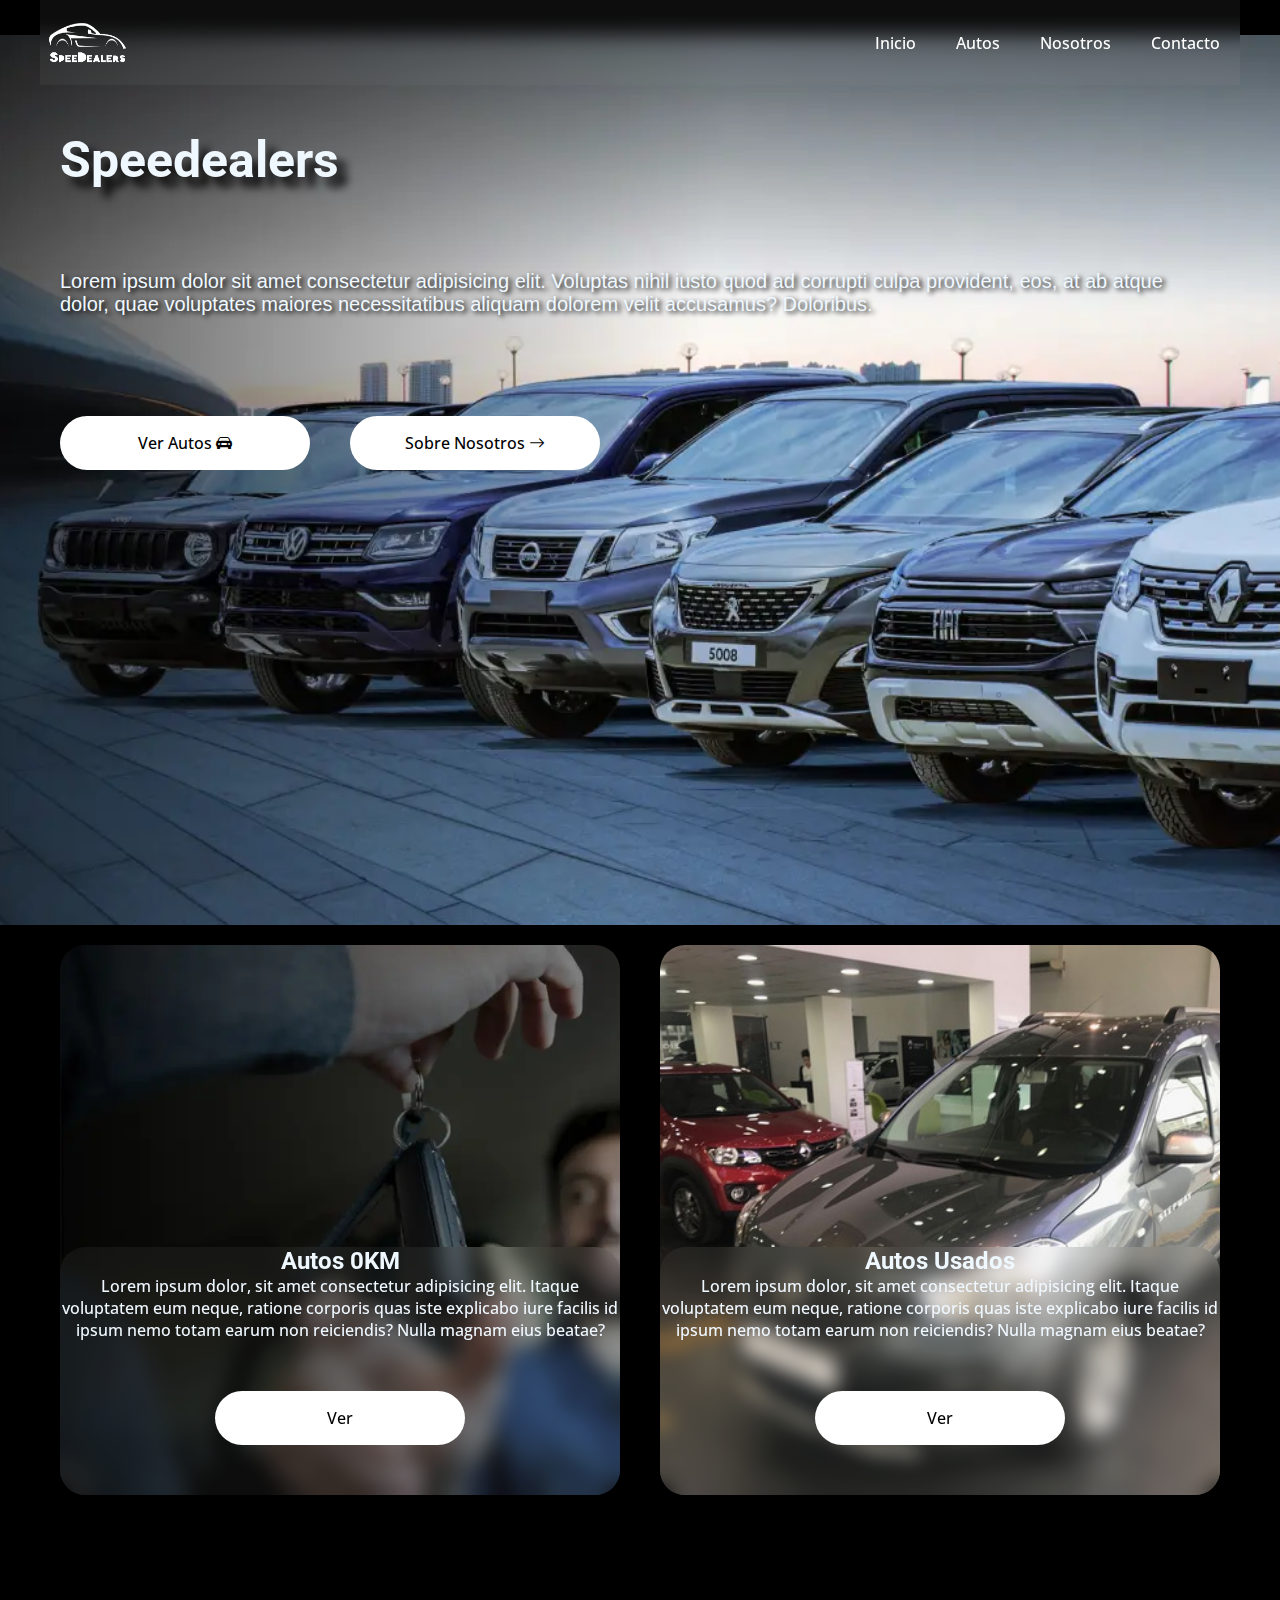
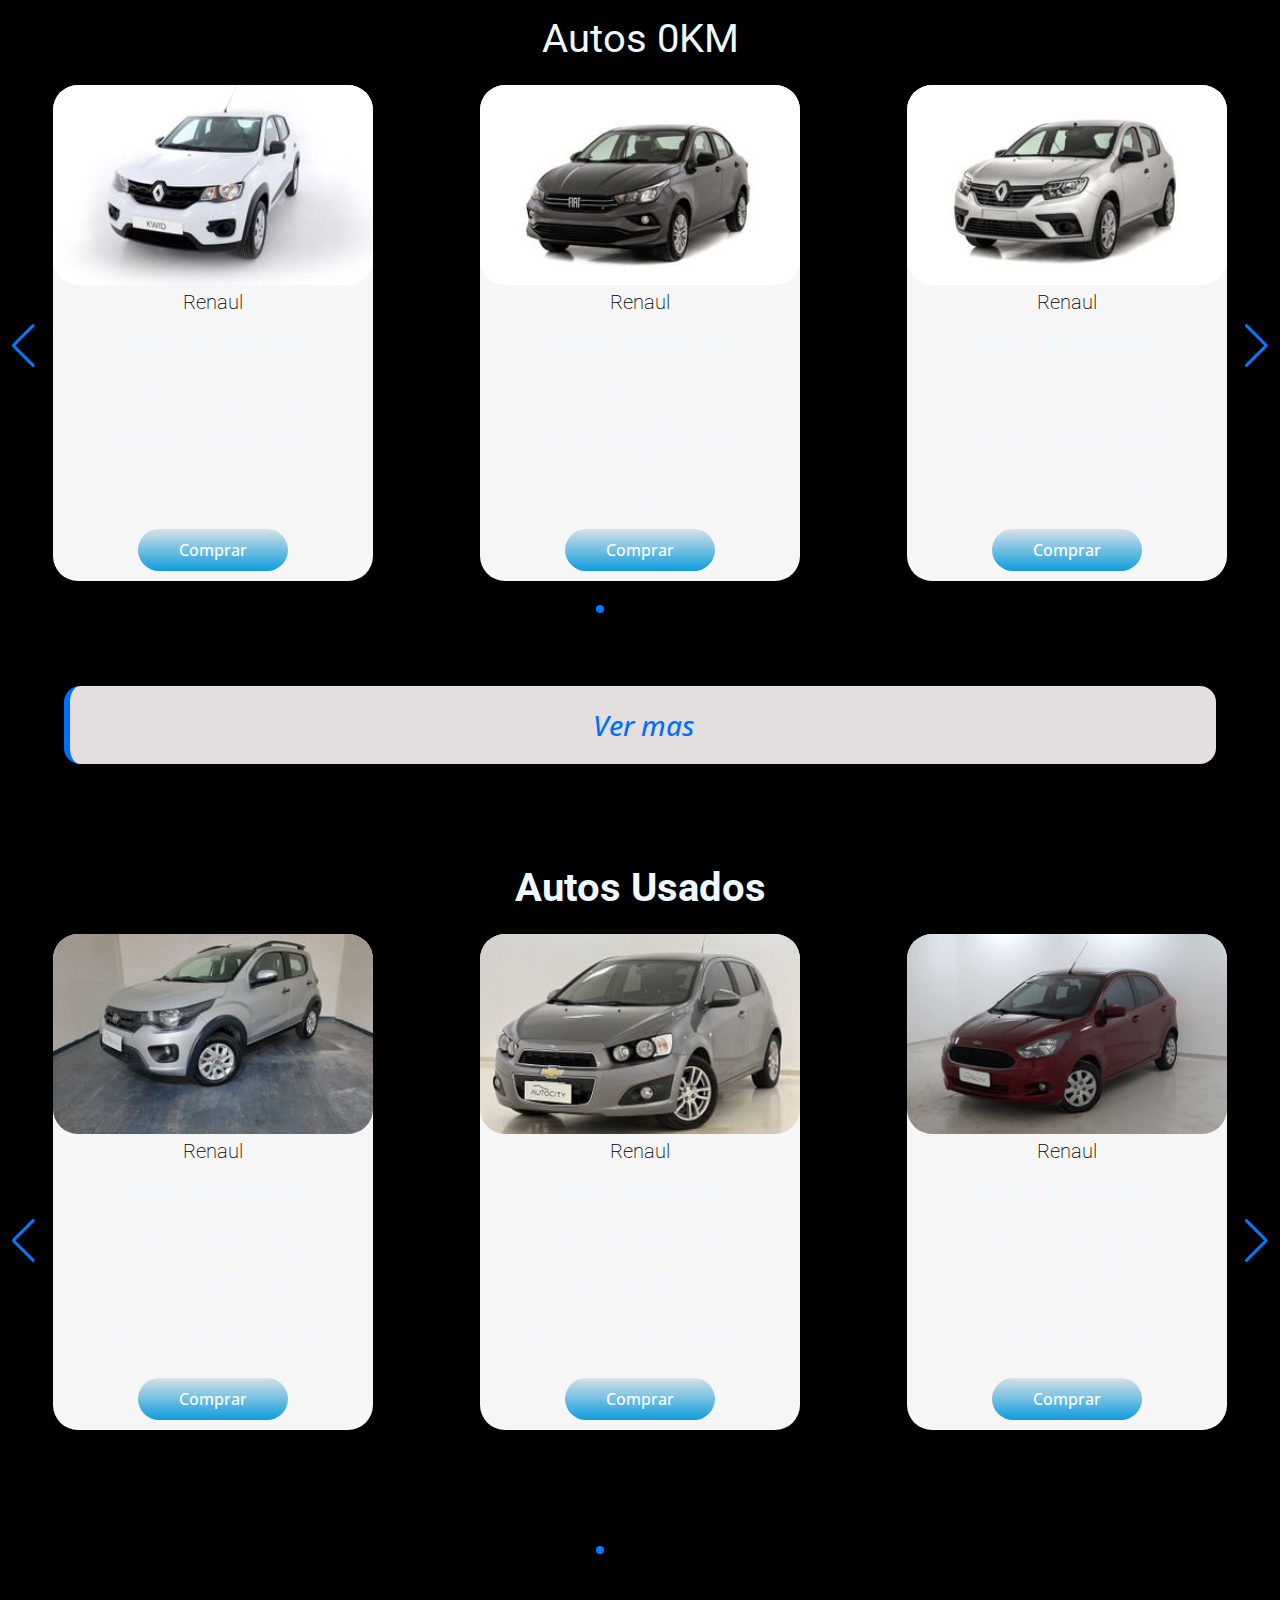
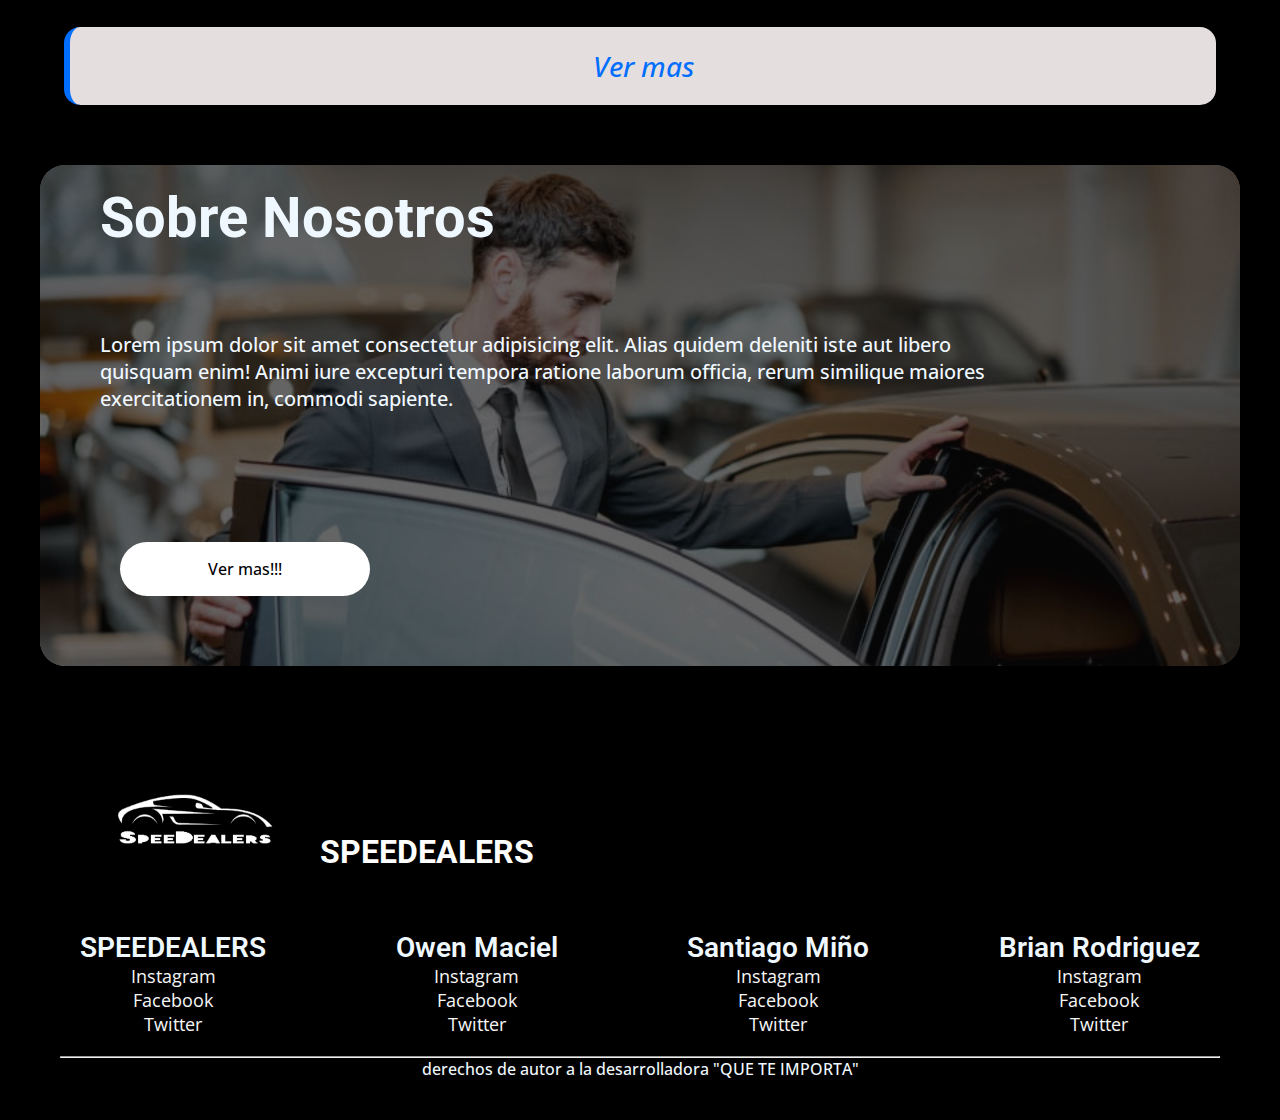
==== index.html @ 10356316 "agregue un favicon a la pestaña" ====
<!DOCTYPE html>
<html lang="en">
  <head>
    <meta charset="UTF-8" />
    <meta http-equiv="X-UA-Compatible" content="IE=edge" />
    <meta name="viewport" content="width=device-width, initial-scale=1.0" />
    <!-- Bootstrap -->
    <link
      href="https://cdn.jsdelivr.net/npm/bootstrap@5.3.0-alpha3/dist/css/bootstrap.min.css"
      rel="stylesheet"
      integrity="sha384-KK94CHFLLe+nY2dmCWGMq91rCGa5gtU4mk92HdvYe+M/SXH301p5ILy+dN9+nJOZ"
      crossorigin="anonymous"
    />
    <script
      src="https://cdn.jsdelivr.net/npm/bootstrap@5.3.0-alpha3/dist/js/bootstrap.bundle.min.js"
      integrity="sha384-ENjdO4Dr2bkBIFxQpeoTz1HIcje39Wm4jDKdf19U8gI4ddQ3GYNS7NTKfAdVQSZe"
      crossorigin="anonymous"
    ></script>
    <!-- Icons bootstrap -->
    <link
      rel="stylesheet"
      href="https://cdn.jsdelivr.net/npm/bootstrap-icons@1.10.4/font/bootstrap-icons.css"
    />
    <!-- Css -->
    <link rel="stylesheet" href="./styles/style.css">
    <!-- Swiper js -->
    <link
      rel="stylesheet"
      href="https://cdn.jsdelivr.net/npm/swiper@9/swiper-bundle.min.css"
    />
    <script src="https://cdn.jsdelivr.net/npm/swiper@9/swiper-bundle.min.js"></script>


    <!-- jquery -->
    <script src="https://code.jquery.com/jquery-3.6.0.min.js"></script>

    <!-- favicon --> 
    <link rel="shortcut icon" href="./imgs/logo/Auto Logo B.png" type="image/x-icon">

    <title>SPEEDEALERS</title>
  </head>

  <body>
    <header class="header">
      <div class="menu container" id="menu">
        <!-- <div class="menu__margin"> -->
          <a class="item" href="index.html">
            <img class="img__logo" src="./imgs/logo/Auto Logo B.png" alt="Logo" />
          </a>
  
          <nav class="nav__bar" id="navBar">
            <ul class="nav__items" >
              <li class="items">
                <a class="item-img " href="#inicio">Inicio</a>
              </li>
  
              <li class="items items__sub" >
                <a class="item" href="#"> Autos </a>
  
                <ul class="sub__menu" id="submenu">
                  <li class="sub__items items">
                    <a class="item" href="#autos0KM">Autos 0KM</a>
                  </li>
  
                  <li class="sub__items items">
                    <a class="item" href="#autosUsados">Autos Usados</a>
                  </li>
                </ul>
              </li>
  
              <li class="items">
                <a class="item" href="#nosotros">Nosotros</a>
              </li>
  
              <li class="items">
                <a class="item" href="./contacto/contac.html">Contacto</a>
              </li>
            </ul>
          </nav>
  
          <a href="#" class="hambur" id="hambur">
            <img src="./imgs/logo/menu.png" alt="hambur" />
          </a>
        <!-- </div> -->

      </div>
    </header>

    <main>
      <div class="img__fondo" id="inicio">
        <div class="container">
          <section class="inicio row">
            <div class="inicio__txt col-11">
              <h1 class="col-md-9" >Speedealers</h1>
              <p class="col-md-9 col-sm-5 ">
                Lorem ipsum dolor sit amet consectetur adipisicing elit.
                Voluptas nihil iusto quod ad corrupti culpa provident, eos, at
                ab atque dolor, quae voluptates maiores necessitatibus aliquam
                dolorem velit accusamus? Doloribus.
              </p>
            </div>

            <div class="btns row">
              <a href="#autos" class="btn-1">
                Ver Autos <i class="bi bi-car-front-fill"></i>
              </a>
              <a href="./mas-sobre-nosotros/sobre.html" class="btn-2">
                Sobre Nosotros <i class="bi bi-arrow-right"></i>
              </a>
            </div>
          </section>
        </div>
      </div>

      <!-- cartas de los autos -->
      <section class="section__2 container" id="autos">
        <div class="row section__2__cartas">
          <div class="tamaño__carta col">
            <div class="col_2">
              <section class="cartas">
                <div class="cartas__fondo__1">
                  <div class="cartas__text">
                    <h2>Autos 0KM</h2>
                    <p>
                      Lorem ipsum dolor, sit amet consectetur adipisicing elit. Itaque voluptatem eum neque, ratione corporis quas iste explicabo iure facilis id ipsum nemo totam earum non reiciendis? Nulla magnam eius beatae?
                    </p>
                    <a href="#autos0KM" class="btn-1">
                      Ver
                    </a>
                  </div>
                </div>
              </section>
            </div>
          </div>
          
          <div class="tamaño__carta col">
            <div class="col_2">
              <section class="cartas">
                <div class="cartas__fondo__2">
                  <div class="cartas__text">
                    <h2>Autos Usados</h2>
                    <p>
                      Lorem ipsum dolor, sit amet consectetur adipisicing elit. Itaque voluptatem eum neque, ratione corporis quas iste explicabo iure facilis id ipsum nemo totam earum non reiciendis? Nulla magnam eius beatae?
                    </p>
                    <a href="#autosUsados" class="btn-1">
                      Ver
                    </a>
                  </div>
                </div>
              </section>
            </div>
          </div>
        </div>
      </section>



      <!-- swiper  AUTOS 0KM  -->
      <section class="productos" id="autos0KM">
            
        <div class="productos__title">
          <h1 class="title" >
            Autos 0KM
          </h1>
        </div>

        <!-- Slider main container -->
        <div class="swiper">
            <!-- Additional required wrapper -->
            <div class="swiper-wrapper">
                <!-- Slides -->

              <div class="swiper-slide">
                <div class="card">
                  <div class="card__img">
                      <img src="./imgs/0km/0km-1.jpg">
                  </div>
                  <div class="card__contenido">
                      <h2>Renaul</h2>
                      <span>Precio: $1.0000.000</span>
                      <p>
                          Lorem, ipsum dolor sit amet consectetur adipisicing elit. Quidem a dolor sapiente magnam alias asperiores qui doloribus corporis itaque quia, iusto nihil ratione voluptas repellendus culpa labore quibusdam in vel.
                       </p>
                            <a href="./form/pr.html" class="btn-card">Comprar</a>
                       
                    </div>
                </div>
              </div>
              
              <div class="swiper-slide">
                <div class="card">
                  <div class="card__img">
                      <img src="./imgs/0km/0km-6.jpg">
                  </div>
                  <div class="card__contenido">
                      <h2>Renaul</h2>
                      <span>Precio: $1.0000.000</span>
                      <p>
                          Lorem, ipsum dolor sit amet consectetur adipisicing elit. Quidem a dolor sapiente magnam alias asperiores qui doloribus corporis itaque quia, iusto nihil ratione voluptas repellendus culpa labore quibusdam in vel.
                       </p>
                             <a href="./form/pr.html" class="btn-card">Comprar</a>
                        
                    </div>
                </div>
              </div>

              <div class="swiper-slide">
                <div class="card">
                  <div class="card__img">
                      <img src="./imgs/0km/0km-2.jpg">
                  </div>
                  <div class="card__contenido">
                      <h2>Renaul</h2>
                      <span>Precio: $1.0000.000</span>
                      <p>
                          Lorem, ipsum dolor sit amet consectetur adipisicing elit. Quidem a dolor sapiente magnam alias asperiores qui doloribus corporis itaque quia, iusto nihil ratione voluptas repellendus culpa labore quibusdam in vel.
                       </p>
                             <a href="./form/pr.html" class="btn-card">Comprar</a>
                       
                    </div>
                </div>
              </div>

              <div class="swiper-slide">
                <div class="card">
                  <div class="card__img">
                      <img src="./imgs/0km/0km-3.jpg">
                  </div>
                  <div class="card__contenido">
                      <h2>Renaul</h2>
                      <span>Precio: $1.0000.000</span>
                      <p>
                          Lorem, ipsum dolor sit amet consectetur adipisicing elit. Quidem a dolor sapiente magnam alias asperiores qui doloribus corporis itaque quia, iusto nihil ratione voluptas repellendus culpa labore quibusdam in vel.
                       </p>
                             <a href="./form/pr.html" class="btn-card">Comprar</a>
                       
                    </div>
                </div>
              </div>

              <div class="swiper-slide">
                <div class="card">
                  <div class="card__img">
                      <img src="./imgs/0km/0km-4.jpg">
                  </div>
                  <div class="card__contenido">
                      <h2>Renaul</h2>
                      <span>Precio: $1.0000.000</span>
                      <p>
                          Lorem, ipsum dolor sit amet consectetur adipisicing elit. Quidem a dolor sapiente magnam alias asperiores qui doloribus corporis itaque quia, iusto nihil ratione voluptas repellendus culpa labore quibusdam in vel.
                       </p>
                             <a href="./form/pr.html" class="btn-card">Comprar</a>
                       
                    </div>
                </div>
              </div>

              <div class="swiper-slide">
                <div class="card">
                  <div class="card__img">
                      <img src="./imgs/0km/0km-5.jpg">
                  </div>
                  <div class="card__contenido">
                      <h2>Renaul</h2>
                      <span>Precio: $1.0000.000</span>
                      <p>
                          Lorem, ipsum dolor sit amet consectetur adipisicing elit. Quidem a dolor sapiente magnam alias asperiores qui doloribus corporis itaque quia, iusto nihil ratione voluptas repellendus culpa labore quibusdam in vel.
                       </p>
                             <a href="./form/pr.html" class="btn-card">Comprar</a>
                       
                    </div>
                </div>
              </div>

            </div>

            <!-- If we need pagination -->
            <div class="swiper-pagination"></div>
        
            <!-- If we need navigation buttons -->
            <div class="swiper-button-prev prev-mujer"></div>
            <div class="swiper-button-next next-mujer"></div>
        

        </div>
        
        <!-- btn de ver mas -->
        <article class="accordion">

            <label class="accordion__link">
                <i>Ver mas</i>   
                <input type="checkbox">
            </label>



            <div class="accordion__item">

                <div class="items">

                  <div class="card">
                    <div class="card__img">
                        <img src="./imgs/0km/0km-7.jpg">
                    </div>
                    <div class="card__contenido">
                        <h2>Renaul</h2>
                        <span>Precio: $1.0000.000</span>
                        <p>
                            Lorem, ipsum dolor sit amet consectetur adipisicing elit. Quidem a dolor sapiente magnam alias asperiores qui doloribus corporis itaque quia, iusto nihil ratione voluptas repellendus culpa labore quibusdam in vel.
                         </p>
                               <a href="./form/pr.html" class="btn-card">Comprar</a>

                         
                      </div>
                  </div>

                  <div class="card">
                    <div class="card__img">
                        <img src="./imgs/0km/0km-8.jpg">
                    </div>
                    <div class="card__contenido">
                        <h2>Renaul</h2>
                        <span>Precio: $1.0000.000</span>
                        <p>
                            Lorem, ipsum dolor sit amet consectetur adipisicing elit. Quidem a dolor sapiente magnam alias asperiores qui doloribus corporis itaque quia, iusto nihil ratione voluptas repellendus culpa labore quibusdam in vel.
                         </p>
                               <a href="./form/pr.html" class="btn-card">Comprar</a>

                         
                      </div>
                  </div>

                  <div class="card">
                    <div class="card__img">
                        <img src="./imgs/0km/0km-9.jpg">
                    </div>
                    <div class="card__contenido">
                        <h2>Renaul</h2>
                        <span>Precio: $1.0000.000</span>
                        <p>
                            Lorem, ipsum dolor sit amet consectetur adipisicing elit. Quidem a dolor sapiente magnam alias asperiores qui doloribus corporis itaque quia, iusto nihil ratione voluptas repellendus culpa labore quibusdam in vel.
                         </p>
                               <a href="./form/pr.html" class="btn-card">Comprar</a>

                         
                      </div>
                  </div>

                  <div class="card">
                    <div class="card__img">
                        <img src="./imgs/0km/0km-10.jpg">
                    </div>
                    <div class="card__contenido">
                        <h2>Renaul</h2>
                        <span>Precio: $1.0000.000</span>
                        <p>
                            Lorem, ipsum dolor sit amet consectetur adipisicing elit. Quidem a dolor sapiente magnam alias asperiores qui doloribus corporis itaque quia, iusto nihil ratione voluptas repellendus culpa labore quibusdam in vel.
                         </p>
                               <a href="./form/pr.html" class="btn-card">Comprar</a>

                         
                      </div>
                  </div>

                  <div class="card">
                    <div class="card__img">
                        <img src="./imgs/0km/0km-11.jpg">
                    </div>
                    <div class="card__contenido">
                        <h2>Autos </h2>
                        <span>Precio: $1.0000.000</span>
                        <p>
                            Lorem, ipsum dolor sit amet consectetur adipisicing elit. Quidem a dolor sapiente magnam alias asperiores qui doloribus corporis itaque quia, iusto nihil ratione voluptas repellendus culpa labore quibusdam in vel.
                         </p>
                               <a href="./form/pr.html" class="btn-card">Comprar</a>
                         
                      </div>
                  </div>

                  <div class="card">
                    <div class="card__img">
                        <img src="./imgs/0km/0km-12.jpg">
                    </div>
                    <div class="card__contenido">
                        <h2>Renaul</h2>
                        <span>Precio: $1.0000.000</span>
                        <p>
                            Lorem, ipsum dolor sit amet consectetur adipisicing elit. Quidem a dolor sapiente magnam alias asperiores qui doloribus corporis itaque quia, iusto nihil ratione voluptas repellendus culpa labore quibusdam in vel.
                         </p>
                               <a href="./form/pr.html" class="btn-card">Comprar</a>
                         
                      </div>
                  </div>

                  <div class="card">
                    <div class="card__img">
                        <img src="./imgs/0km/0km-13.jpg">
                    </div>
                    <div class="card__contenido">
                        <h2>Renaul</h2>
                        <span>Precio: $1.0000.000</span>
                        <p>
                            Lorem, ipsum dolor sit amet consectetur adipisicing elit. Quidem a dolor sapiente magnam alias asperiores qui doloribus corporis itaque quia, iusto nihil ratione voluptas repellendus culpa labore quibusdam in vel.
                         </p>
                               <a href="./form/pr.html" class="btn-card">Comprar</a>
                         
                      </div>
                  </div>


                  <div class="card">
                    <div class="card__img">
                        <img src="./imgs/0km/0km-14.jpg">
                    </div>
                    <div class="card__contenido">
                        <h2>Renaul</h2>
                        <span>Precio: $1.0000.000</span>
                        <p>
                            Lorem, ipsum dolor sit amet consectetur adipisicing elit. Quidem a dolor sapiente magnam alias asperiores qui doloribus corporis itaque quia, iusto nihil ratione voluptas repellendus culpa labore quibusdam in vel.
                         </p>
                               <a href="./form/pr.html" class="btn-card">Comprar</a>
                         
                      </div>
                  </div>

                  <div class="card">
                    <div class="card__img">
                        <img src="./imgs/0km/0km-15.jpg">
                    </div>
                    <div class="card__contenido">
                        <h2>Renaul</h2>
                        <span>Precio: $1.0000.000</span>
                        <p>
                            Lorem, ipsum dolor sit amet consectetur adipisicing elit. Quidem a dolor sapiente magnam alias asperiores qui doloribus corporis itaque quia, iusto nihil ratione voluptas repellendus culpa labore quibusdam in vel.
                         </p>
                               <a href="./form/pr.html" class="btn-card">Comprar</a>
                         
                      </div>
                  </div>

                  <div class="card">
                    <div class="card__img">
                        <img src="./imgs/0km/0km-16.jpg">
                    </div>
                    <div class="card__contenido">
                        <h2>Renaul</h2>
                        <span>Precio: $1.0000.000</span>
                        <p>
                            Lorem, ipsum dolor sit amet consectetur adipisicing elit. Quidem a dolor sapiente magnam alias asperiores qui doloribus corporis itaque quia, iusto nihil ratione voluptas repellendus culpa labore quibusdam in vel.
                         </p>
                               <a href="./form/pr.html" class="btn-card">Comprar</a>
                         
                      </div>
                  </div>

                  <div class="card">
                    <div class="card__img">
                        <img src="./imgs/0km/0km-17.jpg">
                    </div>
                    <div class="card__contenido">
                        <h2>Renaul</h2>
                        <span>Precio: $1.0000.000</span>
                        <p>
                            Lorem, ipsum dolor sit amet consectetur adipisicing elit. Quidem a dolor sapiente magnam alias asperiores qui doloribus corporis itaque quia, iusto nihil ratione voluptas repellendus culpa labore quibusdam in vel.
                         </p>
                               <a href="./form/pr.html" class="btn-card">Comprar</a>
                         
                      </div>
                  </div>



                  <div class="card">
                    <div class="card__img">
                        <img src="./imgs/0km/0km-19.jpg">
                    </div>
                    <div class="card__contenido">
                        <h2>Renaul</h2>
                        <span>Precio: $1.0000.000</span>
                        <p>
                            Lorem, ipsum dolor sit amet consectetur adipisicing elit. Quidem a dolor sapiente magnam alias asperiores qui doloribus corporis itaque quia, iusto nihil ratione voluptas repellendus culpa labore quibusdam in vel.
                         </p>
                               <a href="./form/pr.html" class="btn-card">Comprar</a>
                         
                      </div>
                  </div>
                </div>

            </div>

        </article>
        
        
        
       
    </section>


    <!-- Swiper  AUTOS USADOS -->
    <section class="productos" id="autosUsados">
            
      <div class="productos__title">
        <h1 class="title-2">
          Autos Usados
        </h1>
      </div>

      <!-- Slider main container -->
      <div class="swiper">
          <!-- Additional required wrapper -->
          <div class="swiper-wrapper">
              <!-- Slides -->
            <div class="swiper-slide">
              <div class="card">
                <div class="card__img">
                    <img src="./imgs/mas-vendidos/usado-1.jpg">
                </div>
                <div class="card__contenido">
                    <h2>Renaul</h2>
                    <span>Precio: $1.0000.000</span>
                    <p>
                        Lorem, ipsum dolor sit amet consectetur adipisicing elit. Quidem a dolor sapiente magnam alias asperiores qui doloribus corporis itaque quia, iusto nihil ratione voluptas repellendus culpa labore quibusdam in vel.
                     </p>
                           <a href="./form/pr.html" class="btn-card">Comprar</a>
                     
                  </div>
              </div>
            </div>
            
            <div class="swiper-slide">
              <div class="card">
                <div class="card__img">
                    <img src="./imgs/mas-vendidos/usado-2.jpg">
                </div>
                <div class="card__contenido">
                    <h2>Renaul</h2>
                    <span>Precio: $1.0000.000</span>
                    <p>
                        Lorem, ipsum dolor sit amet consectetur adipisicing elit. Quidem a dolor sapiente magnam alias asperiores qui doloribus corporis itaque quia, iusto nihil ratione voluptas repellendus culpa labore quibusdam in vel.
                     </p>
                           <a href="./form/pr.html" class="btn-card">Comprar</a>
                     
                  </div>
              </div>
            </div>

            
            <div class="swiper-slide">
              <div class="card">
                <div class="card__img">
                    <img src="./imgs/mas-vendidos/usado-3.jpg">
                </div>
                <div class="card__contenido">
                    <h2>Renaul</h2>
                    <span>Precio: $1.0000.000</span>
                    <p>
                        Lorem, ipsum dolor sit amet consectetur adipisicing elit. Quidem a dolor sapiente magnam alias asperiores qui doloribus corporis itaque quia, iusto nihil ratione voluptas repellendus culpa labore quibusdam in vel.
                     </p>
                           <a href="./form/pr.html" class="btn-card">Comprar</a>
                     
                  </div>
              </div>
            </div>

            
            <div class="swiper-slide">
              <div class="card">
                <div class="card__img">
                    <img src="./imgs/mas-vendidos/usado-4.jpg">
                </div>
                <div class="card__contenido">
                    <h2>Renaul</h2>
                    <span>Precio: $1.0000.000</span>
                    <p>
                        Lorem, ipsum dolor sit amet consectetur adipisicing elit. Quidem a dolor sapiente magnam alias asperiores qui doloribus corporis itaque quia, iusto nihil ratione voluptas repellendus culpa labore quibusdam in vel.
                     </p>
                           <a href="./form/pr.html" class="btn-card">Comprar</a>
                     
                  </div>
              </div>
            </div>
            
            <div class="swiper-slide">
              <div class="card">
                <div class="card__img">
                    <img src="./imgs/mas-vendidos/usado-5.jpg">
                </div>
                <div class="card__contenido">
                    <h2>Renaul</h2>
                    <span>Precio: $1.0000.000</span>
                    <p>
                        Lorem, ipsum dolor sit amet consectetur adipisicing elit. Quidem a dolor sapiente magnam alias asperiores qui doloribus corporis itaque quia, iusto nihil ratione voluptas repellendus culpa labore quibusdam in vel.
                     </p>
                    <a href="#" class="btn-1">Comprar</a>
                     
                  </div>
              </div>
            </div>

            <div class="swiper-slide">
              <div class="card">
                <div class="card__img">
                    <img src="./imgs/mas-vendidos/usado-6.jpg">
                </div>
                <div class="card__contenido">
                    <h2>Renaul</h2>
                    <span>Precio: $1.0000.000</span>
                    <p>
                        Lorem, ipsum dolor sit amet consectetur adipisicing elit. Quidem a dolor sapiente magnam alias asperiores qui doloribus corporis itaque quia, iusto nihil ratione voluptas repellendus culpa labore quibusdam in vel.
                     </p>
                           <a href="./form/pr.html" class="btn-card">Comprar</a>
                     
                  </div>
              </div>
            </div>



          </div>

          <!-- If we need pagination -->
          <div class="swiper-pagination"></div>
      
          <!-- If we need navigation buttons -->
          <div class="swiper-button-prev"></div>
          <div class="swiper-button-next"></div>
      

      </div>
      
      <!-- btn de ver mas -->
      <article class="accordion">

          <label class="accordion__link">
              <i>Ver mas</i>   
              <input type="checkbox">
          </label>



          <div class="accordion__item">

              <div class="items">

                <div class="card">
                  <div class="card__img">
                      <img src="./imgs/mas-vendidos/autos usados/usado-11.jpg">
                  </div>
                  <div class="card__contenido">
                      <h2>Renaul</h2>
                      <span>Precio: $1.0000.000</span>
                      <p>
                          Lorem, ipsum dolor sit amet consectetur adipisicing elit. Quidem a dolor sapiente magnam alias asperiores qui doloribus corporis itaque quia, iusto nihil ratione voluptas repellendus culpa labore quibusdam in vel.
                       </p>
                             <a href="./form/pr.html" class="btn-card">Comprar</a>
                       
                    </div>
                </div>
                <div class="card">
                  <div class="card__img">
                      <img src="./imgs/mas-vendidos/autos usados/usado-12.jpg">
                  </div>
                  <div class="card__contenido">
                      <h2>Renaul</h2>
                      <span>Precio: $1.0000.000</span>
                      <p>
                          Lorem, ipsum dolor sit amet consectetur adipisicing elit. Quidem a dolor sapiente magnam alias asperiores qui doloribus corporis itaque quia, iusto nihil ratione voluptas repellendus culpa labore quibusdam in vel.
                       </p>
                             <a href="./form/pr.html" class="btn-card">Comprar</a>
                       
                    </div>
                </div>
                <div class="card">
                  <div class="card__img">
                      <img src="./imgs/mas-vendidos/autos usados/usado-13.jpg">
                  </div>
                  <div class="card__contenido">
                      <h2>Renaul</h2>
                      <span>Precio: $1.0000.000</span>
                      <p>
                          Lorem, ipsum dolor sit amet consectetur adipisicing elit. Quidem a dolor sapiente magnam alias asperiores qui doloribus corporis itaque quia, iusto nihil ratione voluptas repellendus culpa labore quibusdam in vel.
                       </p>
                             <a href="./form/pr.html" class="btn-card">Comprar</a>
                       
                    </div>
                </div>
                <div class="card">
                  <div class="card__img">
                      <img src="./imgs/mas-vendidos/autos usados/usado-14.jpg">
                  </div>
                  <div class="card__contenido">
                      <h2>Renaul</h2>
                      <span>Precio: $1.0000.000</span>
                      <p>
                          Lorem, ipsum dolor sit amet consectetur adipisicing elit. Quidem a dolor sapiente magnam alias asperiores qui doloribus corporis itaque quia, iusto nihil ratione voluptas repellendus culpa labore quibusdam in vel.
                       </p>
                             <a href="./form/pr.html" class="btn-card">Comprar</a>
                       
                    </div>
                </div>
                <div class="card">
                  <div class="card__img">
                      <img src="./imgs/mas-vendidos/autos usados/usado-10.jpg">
                  </div>
                  <div class="card__contenido">
                      <h2>Renaul</h2>
                      <span>Precio: $1.0000.000</span>
                      <p>
                          Lorem, ipsum dolor sit amet consectetur adipisicing elit. Quidem a dolor sapiente magnam alias asperiores qui doloribus corporis itaque quia, iusto nihil ratione voluptas repellendus culpa labore quibusdam in vel.
                       </p>
                             <a href="./form/pr.html" class="btn-card">Comprar</a>
                       
                    </div>
                </div>
                <div class="card">
                  <div class="card__img">
                      <img src="./imgs/mas-vendidos/autos usados/usado-7.jpg">
                  </div>
                  <div class="card__contenido">
                      <h2>Renaul</h2>
                      <span>Precio: $1.0000.000</span>
                      <p>
                          Lorem, ipsum dolor sit amet consectetur adipisicing elit. Quidem a dolor sapiente magnam alias asperiores qui doloribus corporis itaque quia, iusto nihil ratione voluptas repellendus culpa labore quibusdam in vel.
                       </p>
                             <a href="./form/pr.html" class="btn-card">Comprar</a>
                       
                    </div>
                </div>


              </div>

          </div>

      </article>
    


          
    </section>

    <!-- Sobre nosotros  -->
    <section class="sobre__nosotros" id="nosotros">
      <section class="row container">
        <div class="col">
          <div class="sobre__text">
            <div class="detalles__sobre">
              <h2 class="text-start">Sobre Nosotros</h2>
              <div class="detalles__text">
                <p>
                  Lorem ipsum dolor sit amet consectetur adipisicing elit. Alias quidem deleniti iste aut libero quisquam enim! Animi iure excepturi tempora ratione laborum officia, rerum similique maiores exercitationem in, commodi sapiente.
                </p>
              </div>
              <div class="detalles__btn">
                <a href="./SobreNosotrosArreglado/sobre.html"  class="btn-1">
                  Ver mas!!!
                </a>
              </div>
            </div>
          </div>
        </div>
      </section>
    </section>



    </main>
    
    <footer class="footer container">

      <div class="footer__pa">

          <div class="footer__adelante">
              <div class="logo__footer">
                <a href="#inicio">
                  <img src="./imgs/logo/Auto Logo B.png" >
                </a>
                <a href="#inicio">
                  <h1>SPEEDEALERS</h1>
                </a>
              </div>
              <div class="footer__nav">
                  
                  <div class="footer__list">
                      <div class="list">
                          <h3 class="text-center">SPEEDEALERS</h3>
                          <ul>
                            <li>
                              <a href="#">
                                 Instagram
                              </a>
                             
                            </li>
                            <li>
                              <a href="#">
                                Facebook
                              </a>
                            </li>
                            <li>
                              <a href="#">
                                Twitter
                              </a>
                            </li>
                            
                          </ul>
                      </div>
                  </div>
                  <div class="footer__list">
                    <div class="list">
                        <h3>Owen Maciel</h3>
                        <ul>
                          <li>
                            <a href="#">
                               Instagram
                            </a>
                           
                          </li>
                          <li>
                            <a href="#">
                              Facebook
                            </a>
                          </li>
                          <li>
                            <a href="#">
                              Twitter
                            </a>
                          </li>
                          
                        </ul>
                    </div>
                </div>
                  <div class="footer__list">
                      <div class="list">
                          <h3>Santiago Miño</h3>
                          <ul>
                            <li>
                              <a href="#">
                                 Instagram
                              </a>
                             
                            </li>
                            <li>
                              <a href="#">
                                Facebook
                              </a>
                            </li>
                            <li>
                              <a href="#">
                                  Twitter
                              </a>
                            </li>
                            
                          </ul>
                      </div>
                  </div>
                  <div class="footer__list">
                      <div class="list">
                          <h3>Brian Rodriguez</h3>
                          <ul>
                              <li>
                                <a href="#">
                                   Instagram
                                </a>
                               
                              </li>
                              <li>
                                <a href="#">
                                  Facebook
                                </a>
                              </li>
                              <li>
                                <a href="#">
                                  Twitter
                                </a>
                              </li>
                          </ul>
                      </div>
                  </div>
                  
              </div>

              <hr>
              <p>derechos de autor a la desarrolladora "QUE TE IMPORTA"</p>
          </div>
      </div>
    </footer>

    <!-- __________________________ -->
    <!-- javascript -->
    <script src="./script/script.js"></script>

  </body>
</html>
---- styles/style.css ----
@import url('https://fonts.googleapis.com/css2?family=Open+Sans:wght@300;500&family=Roboto&display=swap');
:root{
    --bg-header-color: 3E606F;
    --bg-footer-color: 193441;
    --bg-body-color:  FFFFFF;
    
    --bg-cards-color: #A4CADC;
    --btn-colors: linear-gradient(#d7e1e6,#0e9cdd);

    --padding-titulos-grandes: 20px 20px 20px 20px;
    --margin-titulos-grandes: 35px 30px 30px 0px;

    --bg--transparente: rgb(255, 255, 255, .05);
    --bg-filter: blur(10px);

    --card-width: 320px;
    --card-heigth: 580px;

    --bordes--card: 25px;
    --border--card-img: 25px 25px 0 0;

    
    --tamaño-letra-primaria: 28px;
    --tamaño-letra-secundaria: 20px;
    --tamaño-letra-terciaria: 14px;
}

*{
    padding: 0%;
    margin: 0%;
    box-sizing: border-box;
    list-style: none;
    text-decoration: none;
    /* outline: 1px solid red; */
}

body{
    background-color: black;
    color: aliceblue;
    position: relative;
    font-family: 'Open Sans', sans-serif;
    font-weight: 500;
}
h1,h2,h3,h4,h5{
    font-family: 'Roboto', sans-serif;
}
.container{
    max-width: 1200px;
    margin: auto;
}

/* Menu */
.img__logo{
    width: 90px;
    height: 80px;
    border-radius: 0px 0px 0px 15px;
}
.menu{
    position: fixed;
    display: flex;
    justify-content: space-between;
    align-items: center;
    top: 0px;
    left: 0%;
    right: 0%;
    padding: 0%;
    background-color: var(--bg--transparente);
    backdrop-filter: var(--bg-filter);
    z-index: 1000;
}

/* CAMBIANDO EL MENU CUADNO HAGO SCROLL */
.menu.scrolled {
    background: linear-gradient(#72a5be,#0e9cdd);
    color: #f6f6f6;
    border-radius: 0 0 15px 15px;
    transition: all .7s ease-in-out;

}


.nav__bar ul{
    display: flex;
}

.nav__items{
    align-items: center;
    justify-content: center;
}
.nav__items li a{
    padding: 10px;
    text-align: center;
    color: white;
    text-decoration: none;
    margin: 10px;    
}
/* .item:hover{
    background: var(--btn-colors);
    width: 100px;
    padding: 16px;
    border-radius: 15px;
} */


.items{
    width: auto;
    --clip: polygon(0 0, 100% 0, 100% 0, 0 0);
}
.items:hover{
    --clip: polygon(0 0, 100% 0, 100% 100%, 0% 100%);
}



.items__sub{
    display: flex;
}
.sub__menu{
    display: grid;
    grid-template-columns: repeat(2, 1fr);
    grid-template-rows: repeat(2, 1fr);
    grid-column-gap: 0px;
    grid-row-gap: 0px;

    border-radius: 10px;
    padding: 10px;
    transition: .5s;
    list-style: none;
    clip-path: var(--clip);
    position: absolute; 
    right: 100px;
    top: 80px;
    width: max-content;
    background-color: rgba(21, 20, 20, 0.633);
    backdrop-filter: var(--bg-filter);
    z-index: 1000;
}

.hambur{
    display: none;
}
.hambur img{
    width: 40px;
    height: 30px;
}


/* Inicio main */
.img__fondo{
    background-image: url("../imgs/background/autocity-seis-marcas.webp");
    height: calc(100vh - 10px);
    background-size: cover;
    background-position: bottom;
    background-repeat: no-repeat;
    object-fit: cover;
    width: 100%;
}
.inicio{
    position: relative;
    top: 70px;


}
.inicio__txt h1{
    padding: var(--padding-titulos-grandes);
    margin: var(--margin-titulos-grandes);
    font-size: 50px;
    line-height: 70px;
    font-weight: 700;
    text-shadow: 10px 10px 10px  black;

}
.inicio__txt p{
    padding: var(--padding-titulos-grandes);
    margin: var(--margin-titulos-grandes);
    font-weight: 500;
    font-size: 20px;
    font-family: sans-serif;
    text-shadow: 3px 2px 5px  black;
}

.btns{
    display: flex;
    /* flex-direction: column; */
}

.flecha{
    width: 100px;
    height: 300px;
    padding: 1px;
}

.btn-1,.btn-2{
    display: inline-block;
    width: 250px;
    padding: 16px 20px;
    margin: 50px 20px;
    border-radius: 30px;
    text-decoration: none;
    background-color: #ffffff;
    text-align: center;
    color: rgb(0, 0, 0);
}
.btn-1:hover , .btn-2:hover{
    outline: 3px solid #72a5be;
    background-color: transparent;
    color: white;
}

/* Cartas de autos */




.section__2 , .section__2__cartas{
    display: flex;
    flex-direction: container;
}

.cartas__fondo__1, 
.cartas__fondo__2{
    display: flex;
    align-items: end;
    height: 550px;
    text-align: center;
    border-radius: 25px 25px;
    margin: 20px;

}
.cartas__fondo__1{
    background-image: url("../imgs/background/0km.webp");
    background-repeat: no-repeat;
    background-size: cover;
}
.cartas__fondo__2{
    background-image: url("../imgs/background/auto-usado.jpg");
    background-repeat: no-repeat;
    background-size: cover;
}
.cartas__text{
    background-color: var(--bg--transparente);
    backdrop-filter: var(--bg-filter);
    border-radius: 25px;
}



/* Slider de autos usados y 0km */

.productos{
    margin-top: 100px;
}

.productos__title{
    width: 100%;
    height: 50px;
    margin: 0;
    text-align: center;

}

.productos__title .title{
    font-size: 40px;
    padding: 0px 40px 20px;
    font-weight: 400;
    margin: 20px auto;

}
.productos__title .title-2{
    font-size: 40px;
}


.swiper-wrapper{
    display: flex;
    margin-bottom: 25px;
}




.card{

    width: var(--card-width);
    /* height: var(--card-heigth); */
    height: auto;
    background-color: #f6f6f6;
    border-radius: 25px;
    margin: 20px auto;
}
.card__img{
    width: 100%;
    height: 200px;
}
.card__img img{
    width: 100%;
    height: 100%;
    object-fit: cover;
    border-radius: 25px;
}

.card__contenido{
    text-align: center;
}
.card__contenido h2{
    text-align: center;
    padding: 5px;
    color: black;
    font-weight: 200;
    font-size: var(--tamaño-letra-secundaria);
}
.card__contenido span{
    display: flex;
    align-items: center;
    justify-content: center;
    text-align: center;
    margin: 10px auto;
    font-size: var(--tamaño-letra-secundaria);
}

.card__contenido p{
    font-size: var(--tamaño-letra-terciaria);
    width: 260px;
    padding: 10px;
    font-weight: 100;
    margin: auto;
}

.card__contenido .btn-card{
    display: inline-block;
    width: 150px;
    padding: 10px 12px;
    margin: 10px 10px;
    border-radius: 30px;
    text-decoration: none;
    text-align: center;
    color: white;
    background: var(--btn-colors);
}

.btn-card:hover{
    background-color: transparent;
    background: linear-gradient(#26cfcf, #a3cccc);
    color: white;
}


/* Accordion */
.accordion{

    background-color: rgb(228, 222, 222);
    width: 90%;
    padding: 1,5rem;
    margin: 60px auto;



    box-shadow: 0 0 10px -3px rgb(0, 0, 0, 0.5);

    border-radius: 16px;
    border-left: 6px solid rgb(0, 110, 255);
}




.accordion__link{
    display: flex;
    justify-content: center;
    align-items: center;
}

input{
    display: none;
}

.accordion__link i{
    display: inline-block;

    justify-content: center;
    align-items: center;
    text-align: center;
    padding: 20px;
    color: rgb(0, 110, 255);
    text-decoration: none;
    font-weight: 500;
    font-size:  28px;
}


.accordion__item{
    display: grid;
    grid-template-rows: var(--rows, 0fr);
    transition: .3s grid-template-row;
}

.items{
    overflow: hidden;
}
.items{
    display: flex;
    flex-wrap: wrap;
    gap: 1;

}

.accordion:has(:checked){
    --rows: 1fr;
}

.items .card{

    text-align: center;
    /* padding: 20px; */
    margin: 20px auto;
    background-color: #f6f6f6;
    box-shadow: 4px 4px 20px 1px rgb(0, 0, 0, 0.2);
}

/* Sobre nostros  */
  
.sobre__text{
    position: relative;
    background-image: url("../imgs/background/sobre.jpg");
    background-size: cover;
    background-repeat: no-repeat;
    object-fit: cover;

    border-radius: 25px;
}
.sobre__text::before{
    content: "";
    position: absolute;
    width: 100%;
    height: 100%;
    top: 0px;
    bottom: 50px;
    left: 0px;
    background-color: rgba(8, 8, 8, 0.625);
    border-radius: var(--bordes--card);

}     
.detalles__sobre{
    position: relative;
    z-index: 100;
}

.detalles__sobre h2{
    font-size: 56px;
    padding: 20px;
    margin: 40px;
}
.detalles__text{
    width: 80%;
    height: auto;
    padding: 20px;
    margin: 40px;
}
.detalles__text p{
    font-size: 20px;
}
.detalles__btn{
    width: 80%;
    height: auto;
    padding: 20px;
    margin: 40px;
}


/* footer */



.footer{
    /* position: absolute; */
    left: 100%;
    bottom: 0%;
    margin-top: 0%;
    height: auto;
    z-index: 100;
    border-radius: 20px;

}
.footer__pa{
    position: relative;
    width: 100%;
    top: 0%;
    bottom: 0%;
    left: 0%;
    margin: 0px 0;
    border-radius: 20px;
}
.footer__pa::before{
    content: "";
    position: absolute;
    width: 100%;
    height: 100%;
    top: 0%;
    bottom: 0%;
    left: 0%;
    background-color: rgb(0, 0, 0, 0.3);
    border-radius: 20px;
}

.footer .footer__adelante{
    position: relative;
    z-index: 100;
    margin: 20px 0;
    padding: 20px;
}

.logo__footer{
    display: flex;
    align-items: end;
    margin: 20px;

}
.logo__footer img{
    width: 180px;
    height: 100px;
    margin: 20px;
}
.logo__footer a{
    text-decoration: none;
    color: white;
}
.logo__footer a h1{
    font-size: 32px;
    margin: 20px;
    color: var(--color-btn1);
    
}
.logo__footer h1:hover{
    text-decoration: underline;
}



.footer__nav{
    display: flex;
    text-shadow: center;

    justify-content: space-between;

}
.footer__nav .list{
    align-items: center;
    text-align: center;
    padding: 20px;
}
.list h3{
    display: flex;
    font-size: 28px;
    font-weight: 600;
    text-align: center;
    
}
.list ul{
    padding: 0%;
}
.list ul li a{
    text-decoration: none;
    font-size: 18px;
    font-weight: 400;
    color: #f6f6f6;
    text-align: center;
}


.footer__adelante p{
    text-align: center;
}




/* mobile */
@media only screen and (max-width:991px){
    /* menu */
    /* *{
        /* outline: 1px solid red ; */
    
    .header{
        position: relative;
        width: 100%;
    }
    
    .hambur{
        display: flex;
        align-items: center;
        justify-content: center;
        margin: auto 20px;
        /* background-color: #0e9cdd; */
    }
    .menu{
        position: absolute;
        width: 100%;
        right: 0%;
        /* left: -400px;     */
        align-items: end;   
        /* background-color: #0e9cdd;   */
    }
    .img__logo{
        width: 110px;
        height: 70px;
    }
    .nav__bar{
        display: none;
    }
    .nav__items{
        flex-direction: column;
        position: absolute;
        top: 70px;
        left: 0%;
        width: 100%;
        background: #011822d7;
        align-items: start;
        justify-content: start;
        z-index: 1000;
    }
    .nav__bar.active{
        display: flex;
    }

    .sub__menu{
        flex-direction: column;
        top: 70px;
        right: 5px;
        padding: 10px;
        margin: 10px;
        background: var(--btn-colors);
    }

    /* Inicio */
    .inicio__txt h1{
        padding: 0%;
        margin-top: 20px;
        margin-bottom: 15px;
    }
    .inicio__txt p{
        margin: 15px;
        padding: 0%;
    }
    .btns{
        flex-direction: column;
        margin: 0%;
    }
    .btns a{
        margin: 20px;
    }

    /* cartas de los autos que vendemos  */
    .cartas__text h2, 
    .cartas__text p, 
    .cartas__text a{
        margin: 20px;
    }

    /* Sobre nosotros */
    .detalles__sobre h2{
        font-size: 50px;
    }
    .detalles__text{
        padding: 0%;
        width: 300px;
        margin: auto;
    }
    .detalles__text p{
        width: 100%;
        padding: 0%;
    }
    .detalles__btn{
        margin: auto;
        padding: 10px;
    }
    .detalles__btn a{
        margin: auto;
    }

    /* footer */
    .footer__adelante{
        display: flex;
        flex-direction: column;
    }

    .logo__footer{
        flex-direction: column;
        align-items: center;
    }
    
    .footer__nav{
        flex-direction: column;
    }
    .footer__list .list{
        margin: auto;
        padding: 20px;
        align-items: center;
        justify-content: center;
    }
    .list h3{
        display: block;
    }

}
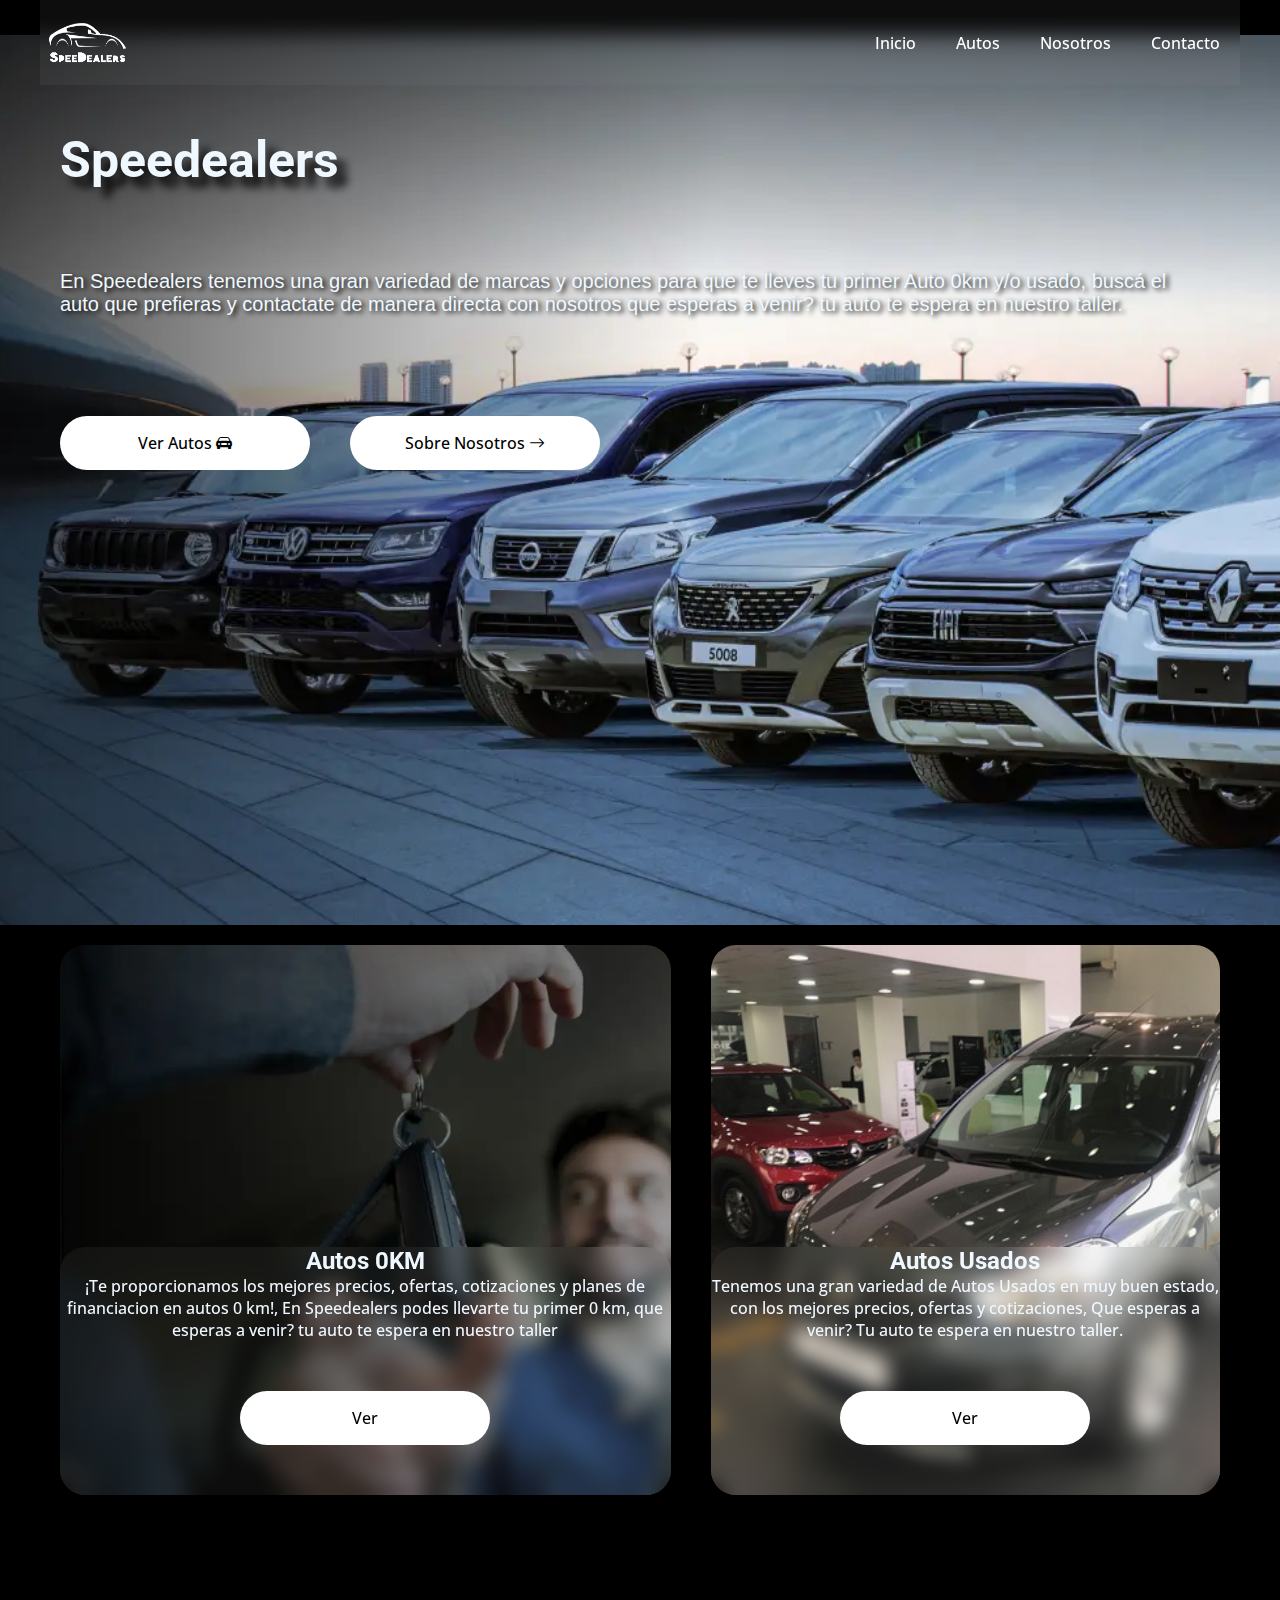
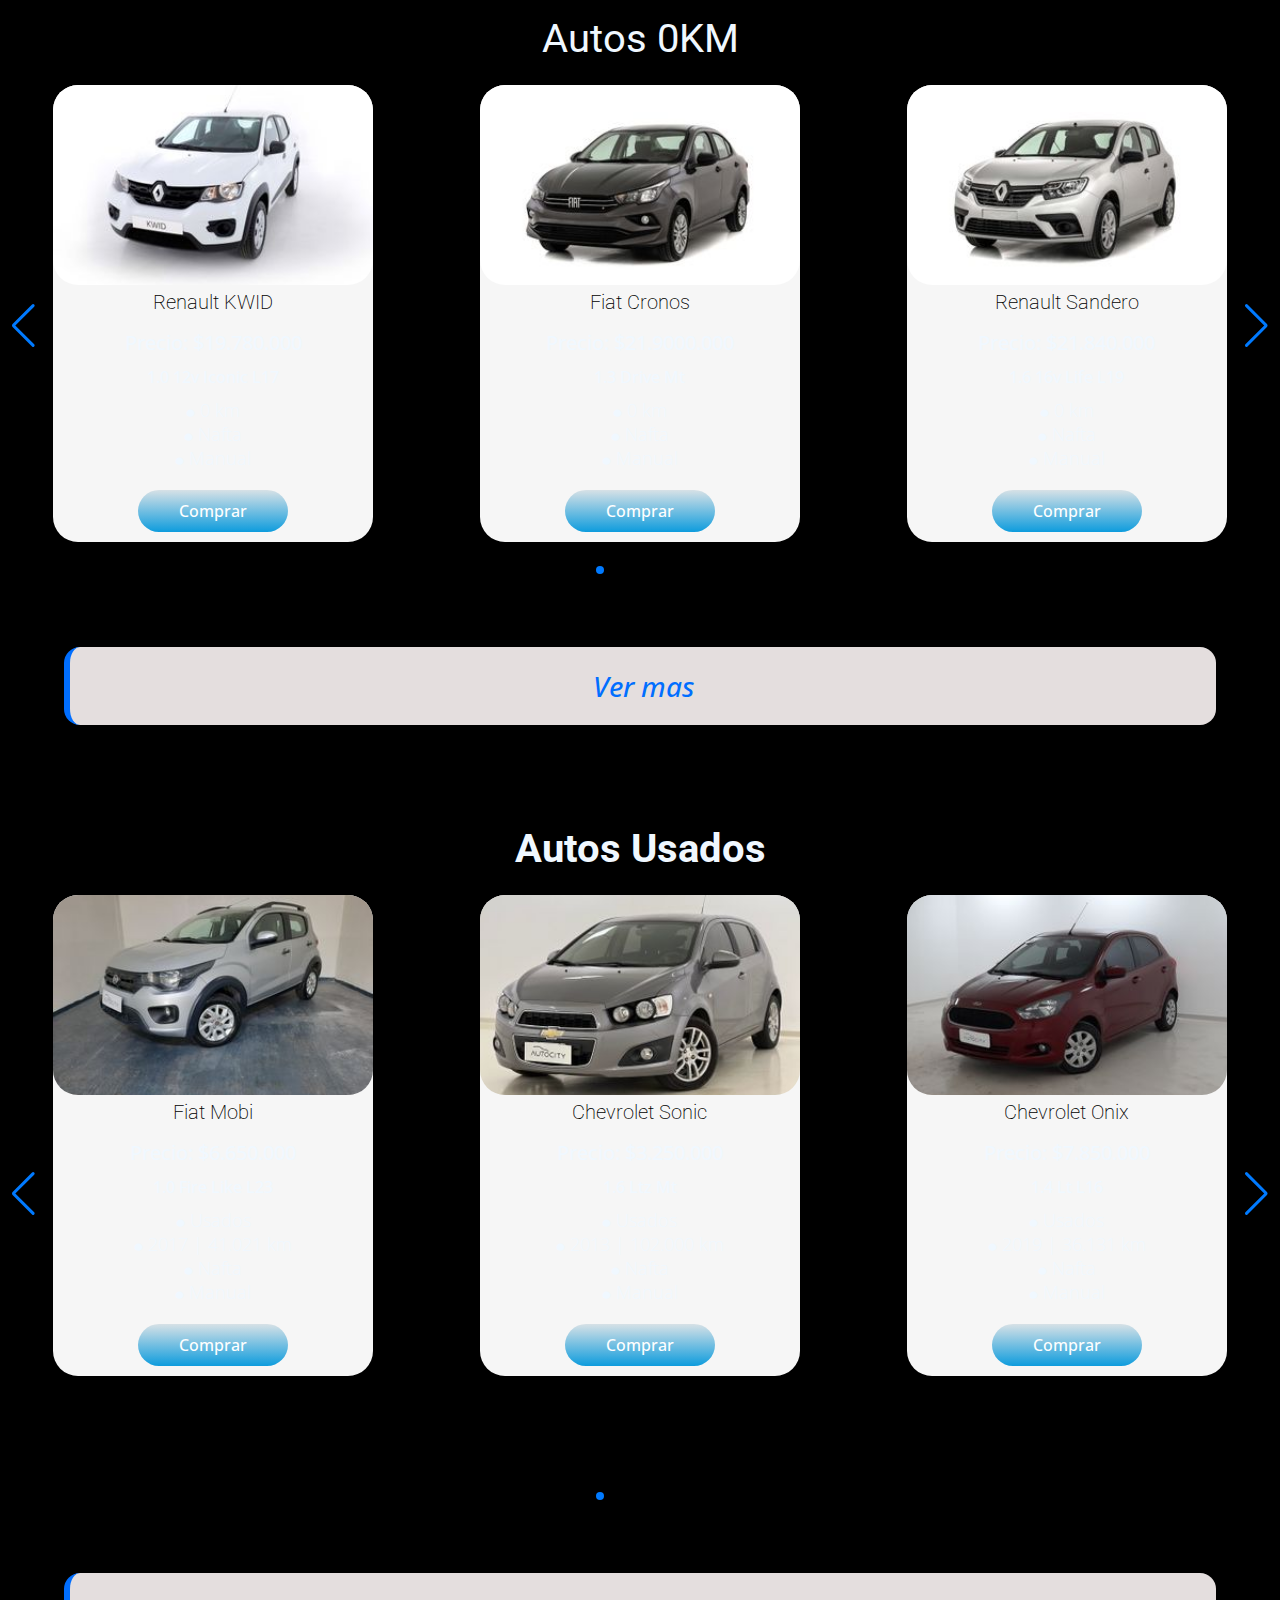
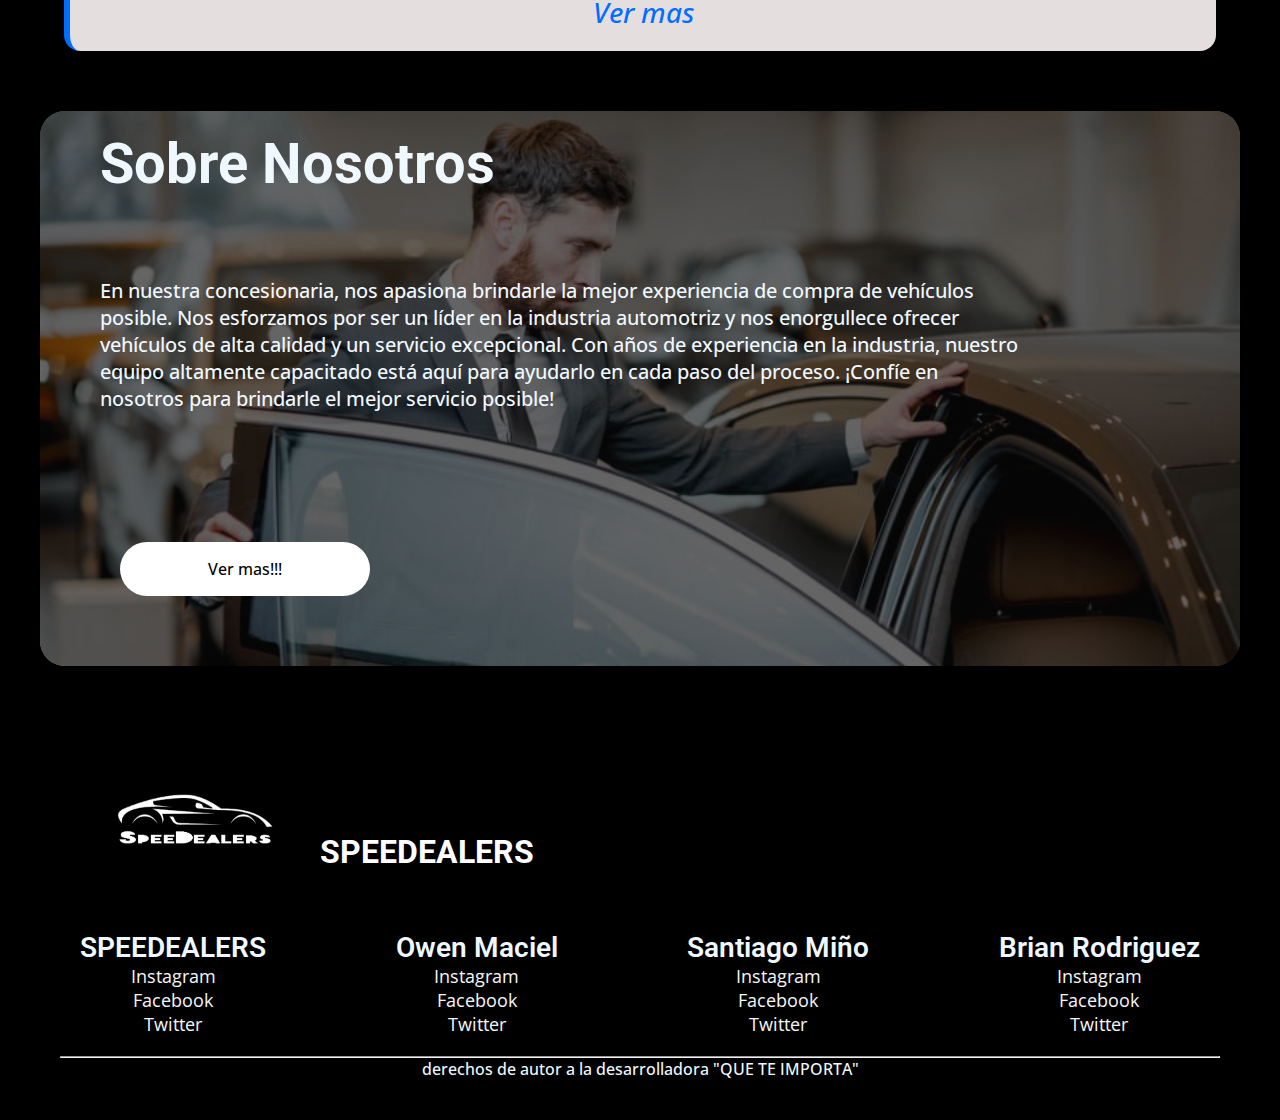
==== commit 45246ec9: "cambie los textos" ====
--- a/index.html
+++ b/index.html
@@ -93,10 +93,7 @@
             <div class="inicio__txt col-11">
               <h1 class="col-md-9" >Speedealers</h1>
               <p class="col-md-9 col-sm-5 ">
-                Lorem ipsum dolor sit amet consectetur adipisicing elit.
-                Voluptas nihil iusto quod ad corrupti culpa provident, eos, at
-                ab atque dolor, quae voluptates maiores necessitatibus aliquam
-                dolorem velit accusamus? Doloribus.
+                En Speedealers tenemos una gran variedad de marcas y opciones para que te lleves tu primer Auto 0km y/o usado, buscá el auto que prefieras y contactate de manera directa con nosotros que esperas a venir? tu auto te espera en nuestro taller.
               </p>
             </div>
 
@@ -104,7 +101,7 @@
               <a href="#autos" class="btn-1">
                 Ver Autos <i class="bi bi-car-front-fill"></i>
               </a>
-              <a href="./mas-sobre-nosotros/sobre.html" class="btn-2">
+              <a href="./SobreNosotrosArreglado/sobre.html" class="btn-2">
                 Sobre Nosotros <i class="bi bi-arrow-right"></i>
               </a>
             </div>
@@ -122,7 +119,7 @@
                   <div class="cartas__text">
                     <h2>Autos 0KM</h2>
                     <p>
-                      Lorem ipsum dolor, sit amet consectetur adipisicing elit. Itaque voluptatem eum neque, ratione corporis quas iste explicabo iure facilis id ipsum nemo totam earum non reiciendis? Nulla magnam eius beatae?
+                      ¡Te proporcionamos los mejores precios, ofertas, cotizaciones y planes de financiacion en autos 0 km!, En Speedealers podes llevarte tu primer 0 km, que esperas a venir? tu auto te espera en nuestro taller
                     </p>
                     <a href="#autos0KM" class="btn-1">
                       Ver
@@ -140,7 +137,7 @@
                   <div class="cartas__text">
                     <h2>Autos Usados</h2>
                     <p>
-                      Lorem ipsum dolor, sit amet consectetur adipisicing elit. Itaque voluptatem eum neque, ratione corporis quas iste explicabo iure facilis id ipsum nemo totam earum non reiciendis? Nulla magnam eius beatae?
+                      Tenemos una gran variedad de Autos Usados en muy buen estado, con los mejores precios, ofertas y cotizaciones, Que esperas a venir? Tu auto te espera en nuestro taller.
                     </p>
                     <a href="#autosUsados" class="btn-1">
                       Ver
@@ -176,11 +173,14 @@
                       <img src="./imgs/0km/0km-1.jpg">
                   </div>
                   <div class="card__contenido">
-                      <h2>Renaul</h2>
-                      <span>Precio: $1.0000.000</span>
-                      <p>
-                          Lorem, ipsum dolor sit amet consectetur adipisicing elit. Quidem a dolor sapiente magnam alias asperiores qui doloribus corporis itaque quia, iusto nihil ratione voluptas repellendus culpa labore quibusdam in vel.
-                       </p>
+                      <h2>Renault KWID</h2>
+                      <span>Precio: $19.780.000</span>
+                      <p>1.0 12v Iconic L17 </p>
+                      <ul>
+                        <li>⦁ 0 km</li>
+                        <li>⦁	Nafta</li>
+                        <li>⦁	Manual</li>
+                      </ul>
                             <a href="./form/pr.html" class="btn-card">Comprar</a>
                        
                     </div>
@@ -193,11 +193,14 @@
                       <img src="./imgs/0km/0km-6.jpg">
                   </div>
                   <div class="card__contenido">
-                      <h2>Renaul</h2>
-                      <span>Precio: $1.0000.000</span>
-                      <p>
-                          Lorem, ipsum dolor sit amet consectetur adipisicing elit. Quidem a dolor sapiente magnam alias asperiores qui doloribus corporis itaque quia, iusto nihil ratione voluptas repellendus culpa labore quibusdam in vel.
-                       </p>
+                    <h2>Fiat Cronos</h2>
+                    <span>Precio: $21.9000.000</span>
+                    <p>1.3 Drive Mt</p>
+                    <ul>
+                      <li>⦁ 0 km</li>
+                      <li>⦁	Nafta</li>
+                      <li>⦁	Manual</li>
+                    </ul>
                              <a href="./form/pr.html" class="btn-card">Comprar</a>
                         
                     </div>
@@ -210,11 +213,14 @@
                       <img src="./imgs/0km/0km-2.jpg">
                   </div>
                   <div class="card__contenido">
-                      <h2>Renaul</h2>
-                      <span>Precio: $1.0000.000</span>
-                      <p>
-                          Lorem, ipsum dolor sit amet consectetur adipisicing elit. Quidem a dolor sapiente magnam alias asperiores qui doloribus corporis itaque quia, iusto nihil ratione voluptas repellendus culpa labore quibusdam in vel.
-                       </p>
+                    <h2>Renault Sandero</h2>
+                    <span>Precio: $21.840.000</span>
+                    <p> 1.6 16v Life L19</p>
+                    <ul>
+                      <li>⦁ 0 km</li>
+                      <li>⦁	Nafta</li>
+                      <li>⦁	Manual</li>
+                    </ul>
                              <a href="./form/pr.html" class="btn-card">Comprar</a>
                        
                     </div>
@@ -227,11 +233,14 @@
                       <img src="./imgs/0km/0km-3.jpg">
                   </div>
                   <div class="card__contenido">
-                      <h2>Renaul</h2>
-                      <span>Precio: $1.0000.000</span>
-                      <p>
-                          Lorem, ipsum dolor sit amet consectetur adipisicing elit. Quidem a dolor sapiente magnam alias asperiores qui doloribus corporis itaque quia, iusto nihil ratione voluptas repellendus culpa labore quibusdam in vel.
-                       </p>
+                    <h2>Renault Sandero</h2>
+                    <span>Precio: $15.840.000</span>
+                    <p> 1.6 16v Life L19</p>
+                    <ul>
+                      <li>⦁ 0 km</li>
+                      <li>⦁	Nafta</li>
+                      <li>⦁	Manual</li>
+                    </ul>
                              <a href="./form/pr.html" class="btn-card">Comprar</a>
                        
                     </div>
@@ -244,11 +253,14 @@
                       <img src="./imgs/0km/0km-4.jpg">
                   </div>
                   <div class="card__contenido">
-                      <h2>Renaul</h2>
-                      <span>Precio: $1.0000.000</span>
-                      <p>
-                          Lorem, ipsum dolor sit amet consectetur adipisicing elit. Quidem a dolor sapiente magnam alias asperiores qui doloribus corporis itaque quia, iusto nihil ratione voluptas repellendus culpa labore quibusdam in vel.
-                       </p>
+                    <h2>Fiat Mobi</h2>
+                    <span>Precio: $14.500.000</span>
+                    <p> 1.0 Fire Like L23</p>
+                    <ul>
+                      <li>⦁ 0 km</li>
+                      <li>⦁	Nafta</li>
+                      <li>⦁	Manual</li>
+                    </ul>
                              <a href="./form/pr.html" class="btn-card">Comprar</a>
                        
                     </div>
@@ -261,11 +273,14 @@
                       <img src="./imgs/0km/0km-5.jpg">
                   </div>
                   <div class="card__contenido">
-                      <h2>Renaul</h2>
-                      <span>Precio: $1.0000.000</span>
-                      <p>
-                          Lorem, ipsum dolor sit amet consectetur adipisicing elit. Quidem a dolor sapiente magnam alias asperiores qui doloribus corporis itaque quia, iusto nihil ratione voluptas repellendus culpa labore quibusdam in vel.
-                       </p>
+                    <h2>Renault Logan</h2>
+                    <span>Precio: $10.960.000</span>
+                    <p> li 1.6 16v Life L19</p>
+                    <ul>
+                      <li>⦁ 0 km</li>
+                      <li>⦁	Nafta</li>
+                      <li>⦁	Manual</li>
+                    </ul>
                              <a href="./form/pr.html" class="btn-card">Comprar</a>
                        
                     </div>
@@ -303,11 +318,13 @@
                         <img src="./imgs/0km/0km-7.jpg">
                     </div>
                     <div class="card__contenido">
-                        <h2>Renaul</h2>
-                        <span>Precio: $1.0000.000</span>
-                        <p>
-                            Lorem, ipsum dolor sit amet consectetur adipisicing elit. Quidem a dolor sapiente magnam alias asperiores qui doloribus corporis itaque quia, iusto nihil ratione voluptas repellendus culpa labore quibusdam in vel.
-                         </p>
+                      <h2>Chevrolet Camaro</h2>
+                      <span>Precio: $60.000.000</span>
+                      <p> 6.2  Ss Coupe V8 </p>
+                      <ul>
+                        <li>⦁ 0 km</li>
+                        <li>⦁	Nafta</li>
+                        <li>⦁	Manual</li>
                                <a href="./form/pr.html" class="btn-card">Comprar</a>
 
                          
@@ -319,11 +336,13 @@
                         <img src="./imgs/0km/0km-8.jpg">
                     </div>
                     <div class="card__contenido">
-                        <h2>Renaul</h2>
-                        <span>Precio: $1.0000.000</span>
-                        <p>
-                            Lorem, ipsum dolor sit amet consectetur adipisicing elit. Quidem a dolor sapiente magnam alias asperiores qui doloribus corporis itaque quia, iusto nihil ratione voluptas repellendus culpa labore quibusdam in vel.
-                         </p>
+                      <h2>Chevrolet Corvette</h2>
+                      <span>Precio: $90.000.000</span>
+                      <p> C7 Stingray </p>
+                      <ul>
+                        <li>⦁ 0 km</li>
+                        <li>⦁	Nafta</li>
+                        <li>⦁	Automatico</li>
                                <a href="./form/pr.html" class="btn-card">Comprar</a>
 
                          
@@ -335,11 +354,13 @@
                         <img src="./imgs/0km/0km-9.jpg">
                     </div>
                     <div class="card__contenido">
-                        <h2>Renaul</h2>
-                        <span>Precio: $1.0000.000</span>
-                        <p>
-                            Lorem, ipsum dolor sit amet consectetur adipisicing elit. Quidem a dolor sapiente magnam alias asperiores qui doloribus corporis itaque quia, iusto nihil ratione voluptas repellendus culpa labore quibusdam in vel.
-                         </p>
+                      <h2>Chevrolet Cruze</h2>
+                      <span>Precio: $29.000.000</span>
+                      <p> 1.4 Lt At Sedan </p>
+                      <ul>
+                        <li>⦁ 0 km</li>
+                        <li>⦁	Nafta</li>
+                        <li>⦁	Automatico</li>
                                <a href="./form/pr.html" class="btn-card">Comprar</a>
 
                          
@@ -351,11 +372,13 @@
                         <img src="./imgs/0km/0km-10.jpg">
                     </div>
                     <div class="card__contenido">
-                        <h2>Renaul</h2>
-                        <span>Precio: $1.0000.000</span>
-                        <p>
-                            Lorem, ipsum dolor sit amet consectetur adipisicing elit. Quidem a dolor sapiente magnam alias asperiores qui doloribus corporis itaque quia, iusto nihil ratione voluptas repellendus culpa labore quibusdam in vel.
-                         </p>
+                      <h2>Renault Clio</h2>
+                      <span>Precio: $20.000.000</span>
+                      <p> 1.2 Campus Pack li 75cv </p>
+                      <ul>
+                        <li>⦁ 0 km</li>
+                        <li>⦁	Nafta</li>
+                        <li>⦁	Manual</li>
                                <a href="./form/pr.html" class="btn-card">Comprar</a>
 
                          
@@ -367,11 +390,13 @@
                         <img src="./imgs/0km/0km-11.jpg">
                     </div>
                     <div class="card__contenido">
-                        <h2>Autos </h2>
-                        <span>Precio: $1.0000.000</span>
-                        <p>
-                            Lorem, ipsum dolor sit amet consectetur adipisicing elit. Quidem a dolor sapiente magnam alias asperiores qui doloribus corporis itaque quia, iusto nihil ratione voluptas repellendus culpa labore quibusdam in vel.
-                         </p>
+                      <h2>Fiat Argo</h2>
+                      <span>Precio: $28.000.000</span>
+                      <p> 1.3 Gse Drive L17 </p>
+                      <ul>
+                        <li>⦁ 0 km</li>
+                        <li>⦁	Nafta</li>
+                        <li>⦁	Manual</li>
                                <a href="./form/pr.html" class="btn-card">Comprar</a>
                          
                       </div>
@@ -382,11 +407,13 @@
                         <img src="./imgs/0km/0km-12.jpg">
                     </div>
                     <div class="card__contenido">
-                        <h2>Renaul</h2>
-                        <span>Precio: $1.0000.000</span>
-                        <p>
-                            Lorem, ipsum dolor sit amet consectetur adipisicing elit. Quidem a dolor sapiente magnam alias asperiores qui doloribus corporis itaque quia, iusto nihil ratione voluptas repellendus culpa labore quibusdam in vel.
-                         </p>
+                      <h2>Fiat Toro</h2>
+                      <span>Precio: $35.000.000</span>
+                      <p> 2.0 Freedom 4x4 </p>
+                      <ul>
+                        <li>⦁ 0 km</li>
+                        <li>⦁	Diesel</li>
+                        <li>⦁	Automatica</li>
                                <a href="./form/pr.html" class="btn-card">Comprar</a>
                          
                       </div>
@@ -397,11 +424,13 @@
                         <img src="./imgs/0km/0km-13.jpg">
                     </div>
                     <div class="card__contenido">
-                        <h2>Renaul</h2>
-                        <span>Precio: $1.0000.000</span>
-                        <p>
-                            Lorem, ipsum dolor sit amet consectetur adipisicing elit. Quidem a dolor sapiente magnam alias asperiores qui doloribus corporis itaque quia, iusto nihil ratione voluptas repellendus culpa labore quibusdam in vel.
-                         </p>
+                      <h2>Ford Focus III</h2>
+                      <span>Precio: $25.000.000</span>
+                      <p> 2.0 Titanium At6</p>
+                      <ul>
+                        <li>⦁ 0 km</li>
+                        <li>⦁	Nafta</li>
+                        <li>⦁	Automatica</li>
                                <a href="./form/pr.html" class="btn-card">Comprar</a>
                          
                       </div>
@@ -413,11 +442,13 @@
                         <img src="./imgs/0km/0km-14.jpg">
                     </div>
                     <div class="card__contenido">
-                        <h2>Renaul</h2>
-                        <span>Precio: $1.0000.000</span>
-                        <p>
-                            Lorem, ipsum dolor sit amet consectetur adipisicing elit. Quidem a dolor sapiente magnam alias asperiores qui doloribus corporis itaque quia, iusto nihil ratione voluptas repellendus culpa labore quibusdam in vel.
-                         </p>
+                      <h2>Chevrolet Prisma</h2>
+                      <span>Precio: $27.000.000</span>
+                      <p> 1.4 Ltz 98cv </p>
+                      <ul>
+                        <li>⦁ 0 km</li>
+                        <li>⦁	Nafta</li>
+                        <li>⦁	Manual</li>
                                <a href="./form/pr.html" class="btn-card">Comprar</a>
                          
                       </div>
@@ -428,11 +459,14 @@
                         <img src="./imgs/0km/0km-15.jpg">
                     </div>
                     <div class="card__contenido">
-                        <h2>Renaul</h2>
-                        <span>Precio: $1.0000.000</span>
-                        <p>
-                            Lorem, ipsum dolor sit amet consectetur adipisicing elit. Quidem a dolor sapiente magnam alias asperiores qui doloribus corporis itaque quia, iusto nihil ratione voluptas repellendus culpa labore quibusdam in vel.
-                         </p>
+                      <h2>Jeep Renegade</h2>
+                      <span>Precio: $50.000.000</span>
+                      <p> 1.8 4x2 Sport At6 L23</p>
+                      <ul>
+                        <li>⦁ 0 km</li>
+                        <li>⦁	Nafta</li>
+                        <li>⦁	Automatica</li>
+                      </ul>
                                <a href="./form/pr.html" class="btn-card">Comprar</a>
                          
                       </div>
@@ -443,11 +477,14 @@
                         <img src="./imgs/0km/0km-16.jpg">
                     </div>
                     <div class="card__contenido">
-                        <h2>Renaul</h2>
-                        <span>Precio: $1.0000.000</span>
-                        <p>
-                            Lorem, ipsum dolor sit amet consectetur adipisicing elit. Quidem a dolor sapiente magnam alias asperiores qui doloribus corporis itaque quia, iusto nihil ratione voluptas repellendus culpa labore quibusdam in vel.
-                         </p>
+                      <h2>Renault KWID</h2>
+                      <span>Precio: $19.780.000</span>
+                          <p>1.0 12v Iconic L17 </p>
+                      <ul>
+                        <li>⦁ 0 km</li>
+                        <li>⦁	Nafta</li>
+                        <li>⦁	Manual</li>
+                      </ul>
                                <a href="./form/pr.html" class="btn-card">Comprar</a>
                          
                       </div>
@@ -458,11 +495,13 @@
                         <img src="./imgs/0km/0km-17.jpg">
                     </div>
                     <div class="card__contenido">
-                        <h2>Renaul</h2>
-                        <span>Precio: $1.0000.000</span>
-                        <p>
-                            Lorem, ipsum dolor sit amet consectetur adipisicing elit. Quidem a dolor sapiente magnam alias asperiores qui doloribus corporis itaque quia, iusto nihil ratione voluptas repellendus culpa labore quibusdam in vel.
-                         </p>
+                      <h2>Volkswagen Virtus</h2>
+                      <span>Precio: $55.000.000</span>
+                      <p> 1.4 250 Tsi Gts L20</p>
+                      <ul>
+                        <li>⦁ 0 km</li>
+                        <li>⦁	Nafta</li>
+                        <li>⦁	Automatica</li>
                                <a href="./form/pr.html" class="btn-card">Comprar</a>
                          
                       </div>
@@ -475,11 +514,14 @@
                         <img src="./imgs/0km/0km-19.jpg">
                     </div>
                     <div class="card__contenido">
-                        <h2>Renaul</h2>
-                        <span>Precio: $1.0000.000</span>
-                        <p>
-                            Lorem, ipsum dolor sit amet consectetur adipisicing elit. Quidem a dolor sapiente magnam alias asperiores qui doloribus corporis itaque quia, iusto nihil ratione voluptas repellendus culpa labore quibusdam in vel.
-                         </p>
+                      <h2>Porsche Cayman S</h2>
+                      <span>Precio: $50.000.000</span>
+                          <p> 3.4 S 320cv (987) Manual </p>
+                      <ul>
+                        <li>⦁ 0 km</li>
+                        <li>⦁	Nafta</li>
+                        <li>⦁	Manual</li>
+                      </ul>
                                <a href="./form/pr.html" class="btn-card">Comprar</a>
                          
                       </div>
@@ -516,11 +558,15 @@
                     <img src="./imgs/mas-vendidos/usado-1.jpg">
                 </div>
                 <div class="card__contenido">
-                    <h2>Renaul</h2>
-                    <span>Precio: $1.0000.000</span>
-                    <p>
-                        Lorem, ipsum dolor sit amet consectetur adipisicing elit. Quidem a dolor sapiente magnam alias asperiores qui doloribus corporis itaque quia, iusto nihil ratione voluptas repellendus culpa labore quibusdam in vel.
-                     </p>
+                  <h2>Fiat Mobi</h2>
+                  <span>Precio: $6.650.000</span>
+                  <p> 1.0 Fire Like L23 </p>
+                  <ul>
+                    <li>⦁ Usados</li>
+                    <li>⦁ 2017 | 41.021 km</li>
+                    <li>⦁	Nafta</li>
+                    <li>⦁	Manual</li>
+                  </ul>
                            <a href="./form/pr.html" class="btn-card">Comprar</a>
                      
                   </div>
@@ -533,11 +579,15 @@
                     <img src="./imgs/mas-vendidos/usado-2.jpg">
                 </div>
                 <div class="card__contenido">
-                    <h2>Renaul</h2>
-                    <span>Precio: $1.0000.000</span>
-                    <p>
-                        Lorem, ipsum dolor sit amet consectetur adipisicing elit. Quidem a dolor sapiente magnam alias asperiores qui doloribus corporis itaque quia, iusto nihil ratione voluptas repellendus culpa labore quibusdam in vel.
-                     </p>
+                  <h2>Chevrolet Sonic</h2>
+                  <span>Precio: $3.250.000</span>
+                  <p class="text-content-center"> 1.6 Ltz Mt </p>
+                  <ul>
+                    <li>⦁ Usados</li>
+                    <li>⦁ 2013 | 102.000 km</li>
+                    <li>⦁	Nafta</li>
+                    <li>⦁	Manual</li>
+                  </ul>
                            <a href="./form/pr.html" class="btn-card">Comprar</a>
                      
                   </div>
@@ -551,11 +601,15 @@
                     <img src="./imgs/mas-vendidos/usado-3.jpg">
                 </div>
                 <div class="card__contenido">
-                    <h2>Renaul</h2>
-                    <span>Precio: $1.0000.000</span>
-                    <p>
-                        Lorem, ipsum dolor sit amet consectetur adipisicing elit. Quidem a dolor sapiente magnam alias asperiores qui doloribus corporis itaque quia, iusto nihil ratione voluptas repellendus culpa labore quibusdam in vel.
-                     </p>
+                  <h2>Chevrolet Onix</h2>
+                  <span>Precio: $7.850.000</span>
+                  <p class="text-content-center"> 1.4 Lt L16 </p>
+                  <ul>
+                    <li>⦁ Usados</li>
+                    <li>⦁ 2019 | 36.131 km</li>
+                    <li>⦁	Nafta</li>
+                    <li>⦁	Manual</li>
+                  </ul>
                            <a href="./form/pr.html" class="btn-card">Comprar</a>
                      
                   </div>
@@ -569,11 +623,15 @@
                     <img src="./imgs/mas-vendidos/usado-4.jpg">
                 </div>
                 <div class="card__contenido">
-                    <h2>Renaul</h2>
-                    <span>Precio: $1.0000.000</span>
-                    <p>
-                        Lorem, ipsum dolor sit amet consectetur adipisicing elit. Quidem a dolor sapiente magnam alias asperiores qui doloribus corporis itaque quia, iusto nihil ratione voluptas repellendus culpa labore quibusdam in vel.
-                     </p>
+                  <h2>Fiat Mobi</h2>
+                  <span>Precio: $6.650.000</span>
+                  <p class="text-content-center"> 1.0 Fire Like L23 </p>
+                  <ul>
+                    <li>⦁ Usados</li>
+                    <li>⦁ 2018 | 21.021 km</li>
+                    <li>⦁	Nafta</li>
+                    <li>⦁	Manual</li>
+                  </ul>
                            <a href="./form/pr.html" class="btn-card">Comprar</a>
                      
                   </div>
@@ -586,11 +644,15 @@
                     <img src="./imgs/mas-vendidos/usado-5.jpg">
                 </div>
                 <div class="card__contenido">
-                    <h2>Renaul</h2>
-                    <span>Precio: $1.0000.000</span>
-                    <p>
-                        Lorem, ipsum dolor sit amet consectetur adipisicing elit. Quidem a dolor sapiente magnam alias asperiores qui doloribus corporis itaque quia, iusto nihil ratione voluptas repellendus culpa labore quibusdam in vel.
-                     </p>
+                  <h2>Volkswagen Up!</h2>
+                  <span>Precio: $3.650.000</span>
+                  <p class="text-content-center"> Highline 3p L14 </p>
+                  <ul>
+                    <li>⦁ Usados</li>
+                    <li>⦁ 2014 | 86.500 km</li>
+                    <li>⦁	Nafta</li>
+                    <li>⦁	Manual</li>
+                  </ul>
                     <a href="#" class="btn-1">Comprar</a>
                      
                   </div>
@@ -603,11 +665,15 @@
                     <img src="./imgs/mas-vendidos/usado-6.jpg">
                 </div>
                 <div class="card__contenido">
-                    <h2>Renaul</h2>
-                    <span>Precio: $1.0000.000</span>
-                    <p>
-                        Lorem, ipsum dolor sit amet consectetur adipisicing elit. Quidem a dolor sapiente magnam alias asperiores qui doloribus corporis itaque quia, iusto nihil ratione voluptas repellendus culpa labore quibusdam in vel.
-                     </p>
+                  <h2>Ford Eco-Sport</h2>
+                  <span>Precio: $2.150.000</span>
+                  <p class="text-content-center"> 1.6 Xl Plus Mp3 4x2 </p>
+                  <ul>
+                    <li>⦁ Usados</li>
+                    <li>⦁ 2014 | 195.000 km</li>
+                    <li>⦁	Nafta</li>
+                    <li>⦁	Manual</li>>
+                  </ul>
                            <a href="./form/pr.html" class="btn-card">Comprar</a>
                      
                   </div>
@@ -647,11 +713,15 @@
                       <img src="./imgs/mas-vendidos/autos usados/usado-11.jpg">
                   </div>
                   <div class="card__contenido">
-                      <h2>Renaul</h2>
-                      <span>Precio: $1.0000.000</span>
-                      <p>
-                          Lorem, ipsum dolor sit amet consectetur adipisicing elit. Quidem a dolor sapiente magnam alias asperiores qui doloribus corporis itaque quia, iusto nihil ratione voluptas repellendus culpa labore quibusdam in vel.
-                       </p>
+                    <h2>Ford Falcon</h2>
+                    <span>Precio: $3.150.000</span>
+                    <p class="text-content-center"> De lujo 3.0 </p>
+                    <ul>
+                      <li>⦁ Usados</li>
+                      <li>⦁ 1985 | 116.000 km</li>
+                      <li>⦁	Nafta</li>
+                      <li>⦁	Manual</li>
+                    </ul>
                              <a href="./form/pr.html" class="btn-card">Comprar</a>
                        
                     </div>
@@ -661,11 +731,15 @@
                       <img src="./imgs/mas-vendidos/autos usados/usado-12.jpg">
                   </div>
                   <div class="card__contenido">
-                      <h2>Renaul</h2>
-                      <span>Precio: $1.0000.000</span>
-                      <p>
-                          Lorem, ipsum dolor sit amet consectetur adipisicing elit. Quidem a dolor sapiente magnam alias asperiores qui doloribus corporis itaque quia, iusto nihil ratione voluptas repellendus culpa labore quibusdam in vel.
-                       </p>
+                    <h2>Ferrari 488</h2>
+                    <span>Precio: $245.000.000</span>
+                    <p class="text-content-center"> Gtb </p>
+                    <ul>
+                      <li>⦁ Usados</li>
+                      <li>⦁ 2018 | 1111 km</li>
+                      <li>⦁	Nafta</li>
+                      <li>⦁	Automatico Secuencial</li>
+                    </ul>
                              <a href="./form/pr.html" class="btn-card">Comprar</a>
                        
                     </div>
@@ -675,11 +749,15 @@
                       <img src="./imgs/mas-vendidos/autos usados/usado-13.jpg">
                   </div>
                   <div class="card__contenido">
-                      <h2>Renaul</h2>
-                      <span>Precio: $1.0000.000</span>
-                      <p>
-                          Lorem, ipsum dolor sit amet consectetur adipisicing elit. Quidem a dolor sapiente magnam alias asperiores qui doloribus corporis itaque quia, iusto nihil ratione voluptas repellendus culpa labore quibusdam in vel.
-                       </p>
+                    <h2>Fiat Siena</h2>
+                    <span>Precio: $3.000.000</span>
+                    <p class="text-content-center"> 1.4 El 85cv </p>
+                    <ul>
+                      <li>⦁ Usados</li>
+                      <li>⦁ 2017 | 62.000 km</li>
+                      <li>⦁	Nafta</li>
+                      <li>⦁	Manual</li>
+                    </ul>
                              <a href="./form/pr.html" class="btn-card">Comprar</a>
                        
                     </div>
@@ -689,11 +767,15 @@
                       <img src="./imgs/mas-vendidos/autos usados/usado-14.jpg">
                   </div>
                   <div class="card__contenido">
-                      <h2>Renaul</h2>
-                      <span>Precio: $1.0000.000</span>
-                      <p>
-                          Lorem, ipsum dolor sit amet consectetur adipisicing elit. Quidem a dolor sapiente magnam alias asperiores qui doloribus corporis itaque quia, iusto nihil ratione voluptas repellendus culpa labore quibusdam in vel.
-                       </p>
+                    <h2>Hyundai Tucson</h2>
+                    <span>Precio: $2.000.000</span>
+                    <p class="text-content-center"> 2.0 | Premium </p>
+                    <ul>
+                      <li>⦁ Usados</li>
+                      <li>⦁ 2017 | 115.500 km</li>
+                      <li>⦁	Nafta</li>
+                      <li>⦁	Manual</li>
+                    </ul>
                              <a href="./form/pr.html" class="btn-card">Comprar</a>
                        
                     </div>
@@ -703,11 +785,15 @@
                       <img src="./imgs/mas-vendidos/autos usados/usado-10.jpg">
                   </div>
                   <div class="card__contenido">
-                      <h2>Renaul</h2>
-                      <span>Precio: $1.0000.000</span>
-                      <p>
-                          Lorem, ipsum dolor sit amet consectetur adipisicing elit. Quidem a dolor sapiente magnam alias asperiores qui doloribus corporis itaque quia, iusto nihil ratione voluptas repellendus culpa labore quibusdam in vel.
-                       </p>
+                    <h2>Mercedes-Benz C</h2>
+                    <span>Precio: $30.000.000</span>
+                    <p class="text-content-center"> 1.8 C250 Avant Edition B.eff At Ll17 </p>
+                    <ul>
+                      <li>⦁ Usados</li>
+                      <li>⦁ 2014 | 68.000 km</li>
+                      <li>⦁	Nafta</li>
+                      <li>⦁	Automatico Secuencial</li>
+                    </ul>
                              <a href="./form/pr.html" class="btn-card">Comprar</a>
                        
                     </div>
@@ -717,11 +803,15 @@
                       <img src="./imgs/mas-vendidos/autos usados/usado-7.jpg">
                   </div>
                   <div class="card__contenido">
-                      <h2>Renaul</h2>
-                      <span>Precio: $1.0000.000</span>
-                      <p>
-                          Lorem, ipsum dolor sit amet consectetur adipisicing elit. Quidem a dolor sapiente magnam alias asperiores qui doloribus corporis itaque quia, iusto nihil ratione voluptas repellendus culpa labore quibusdam in vel.
-                       </p>
+                    <h2>Chevrolet Classic</h2>
+                    <span>Precio: $6.000.000</span>
+                    <p class="text-content-center"> 1.4 Ls Abs Airbag </p>
+                    <ul>
+                      <li>⦁ Usados</li>
+                      <li>⦁ 2016 | 73.000 km</li>
+                      <li>⦁	Nafta</li>
+                      <li>⦁	Manual</li>
+                    </ul>
                              <a href="./form/pr.html" class="btn-card">Comprar</a>
                        
                     </div>
@@ -748,7 +838,7 @@
               <h2 class="text-start">Sobre Nosotros</h2>
               <div class="detalles__text">
                 <p>
-                  Lorem ipsum dolor sit amet consectetur adipisicing elit. Alias quidem deleniti iste aut libero quisquam enim! Animi iure excepturi tempora ratione laborum officia, rerum similique maiores exercitationem in, commodi sapiente.
+                  En nuestra concesionaria, nos apasiona brindarle la mejor experiencia de compra de vehículos posible. Nos esforzamos por ser un líder en la industria automotriz y nos enorgullece ofrecer vehículos de alta calidad y un servicio excepcional. Con años de experiencia en la industria, nuestro equipo altamente capacitado está aquí para ayudarlo en cada paso del proceso. ¡Confíe en nosotros para brindarle el mejor servicio posible!
                 </p>
               </div>
               <div class="detalles__btn">
--- a/styles/style.css
+++ b/styles/style.css
@@ -318,8 +318,8 @@
     font-size: var(--tamaño-letra-secundaria);
 }
 
-.card__contenido p{
-    font-size: var(--tamaño-letra-terciaria);
+.card__contenido ul{
+    font-size: 18px;
     width: 260px;
     padding: 10px;
     font-weight: 100;
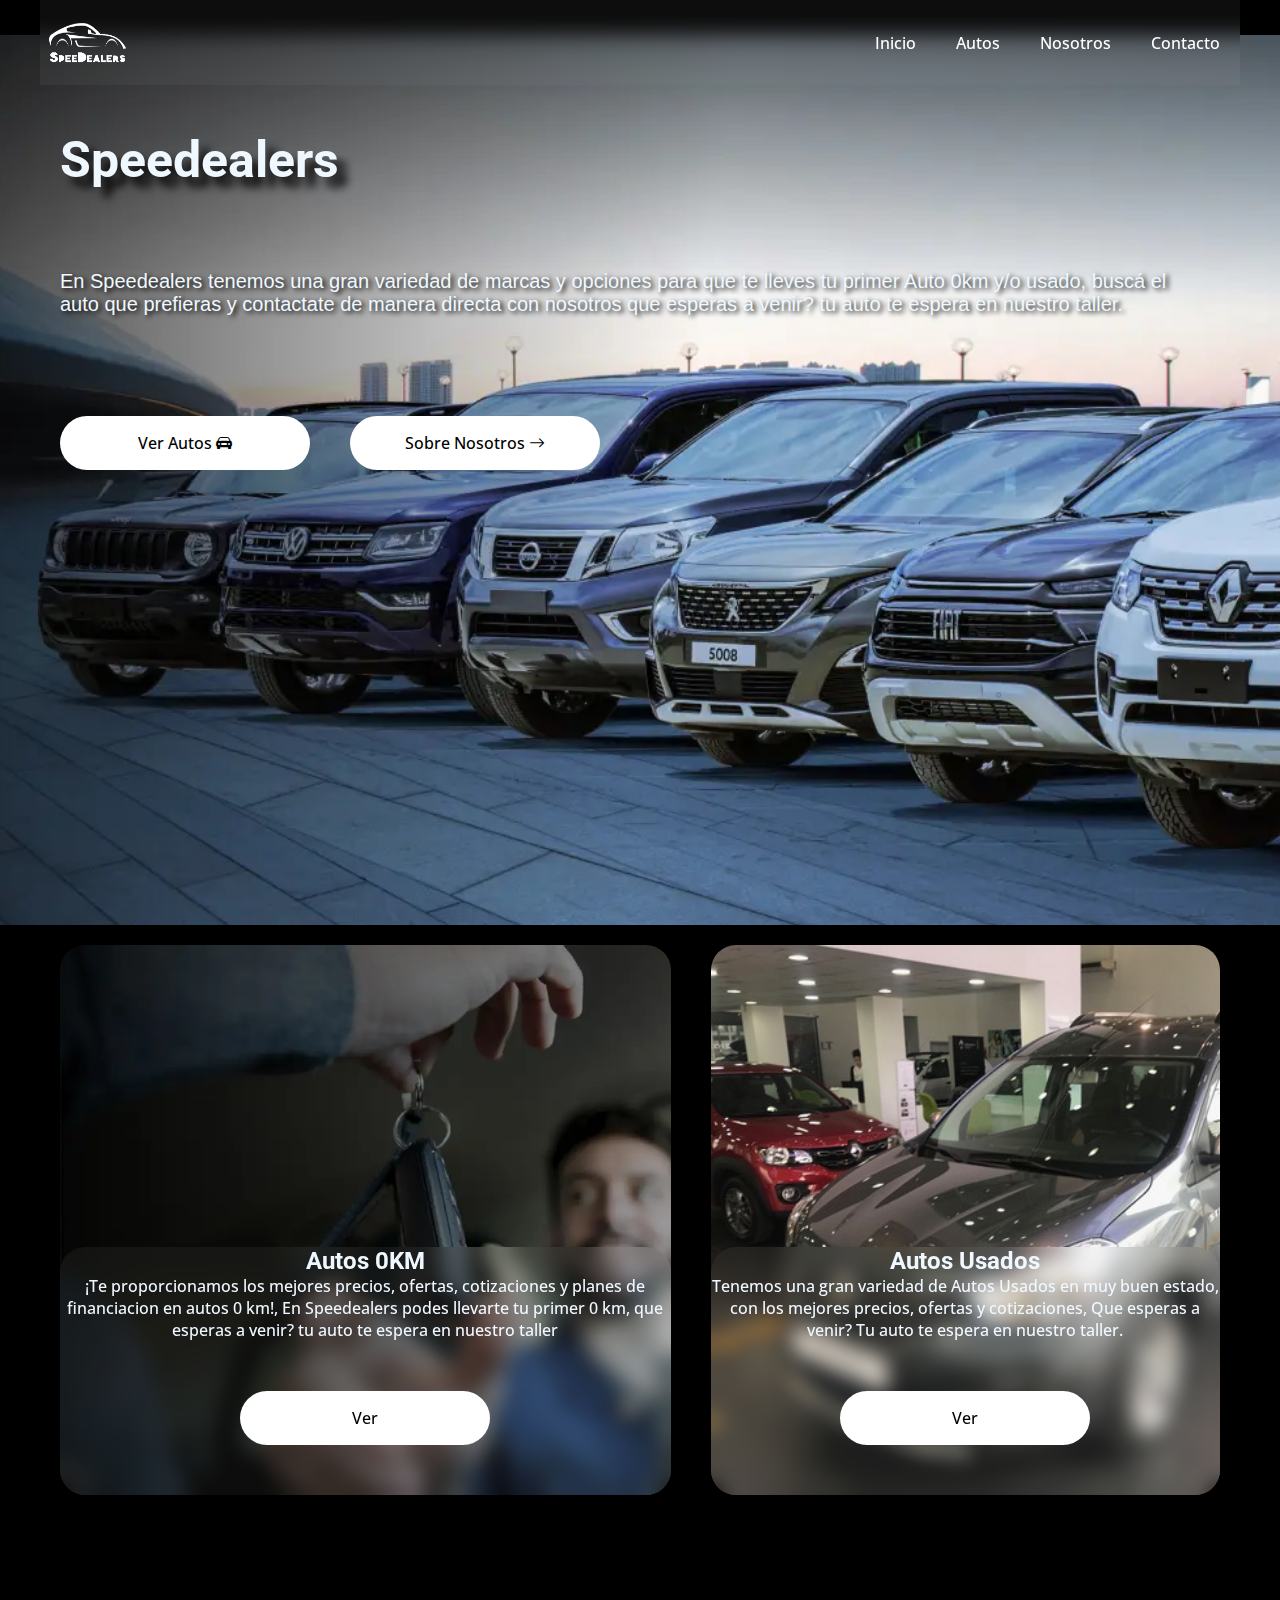
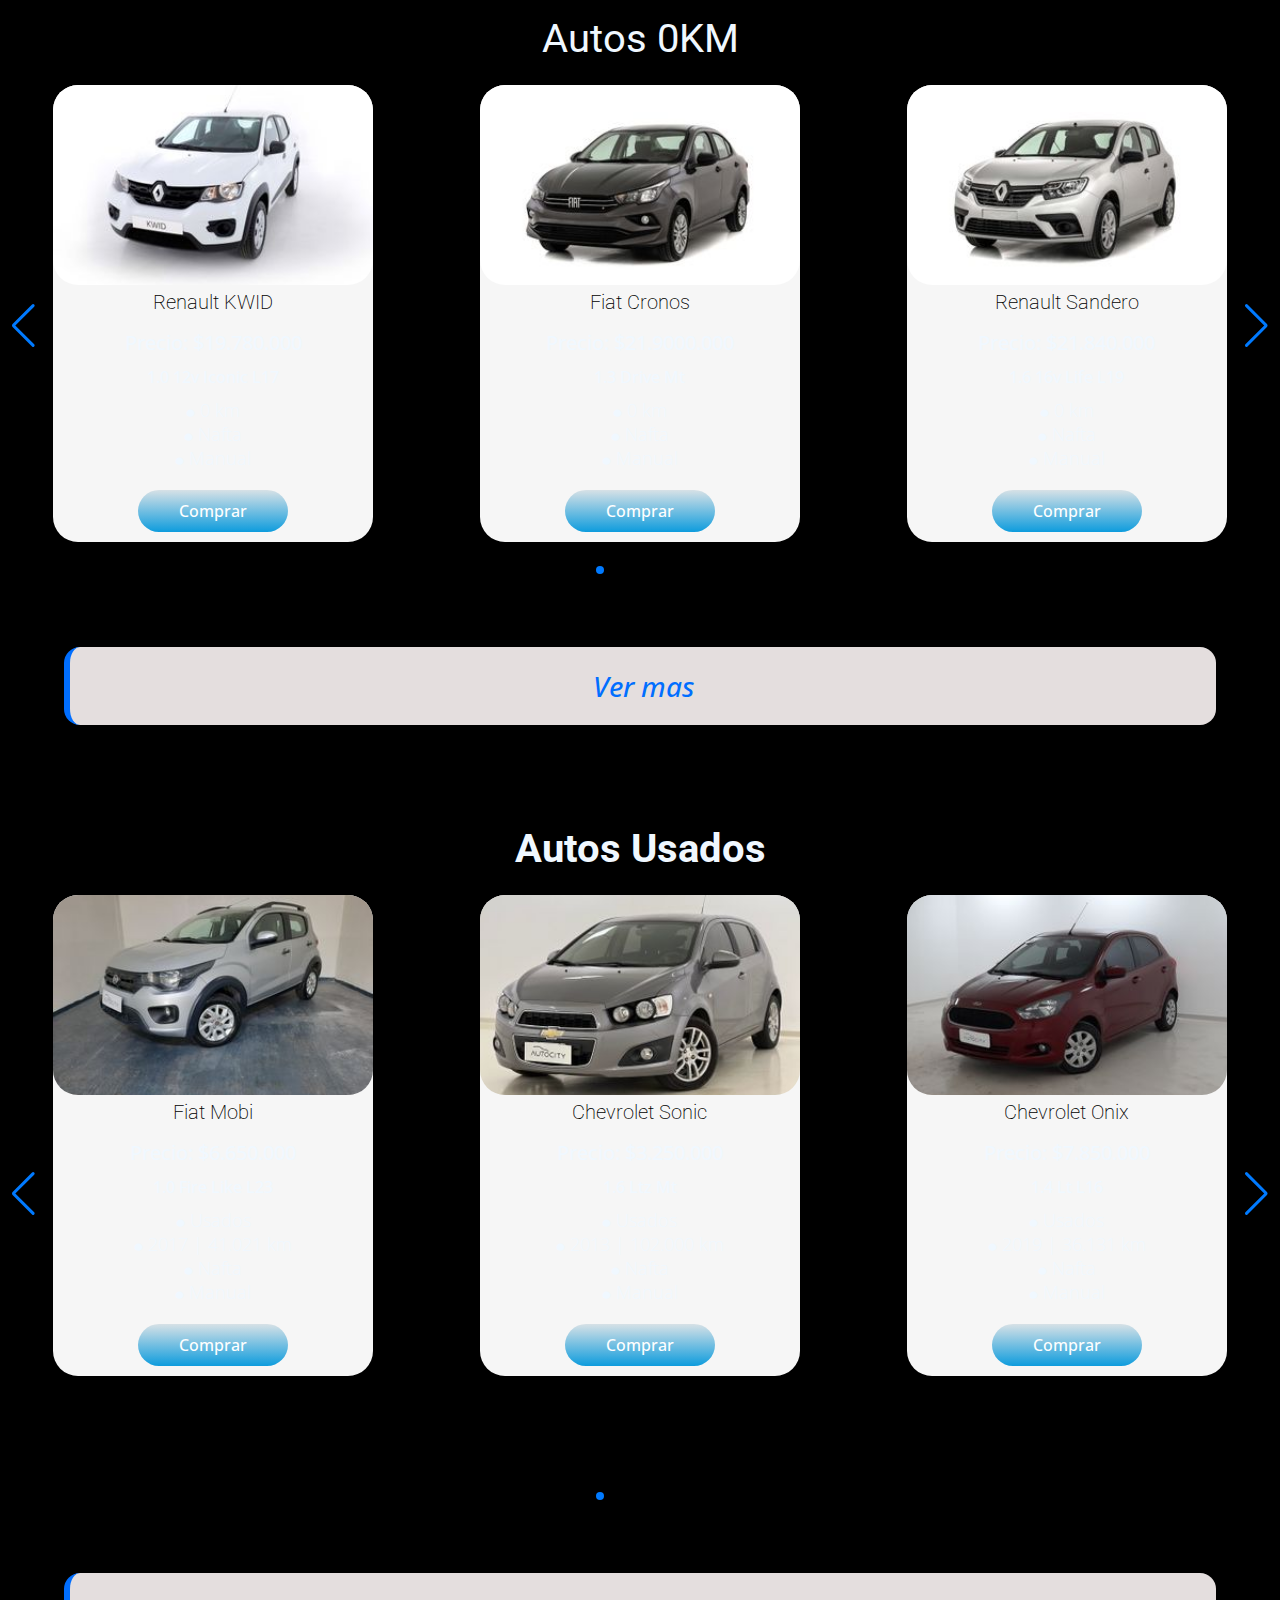
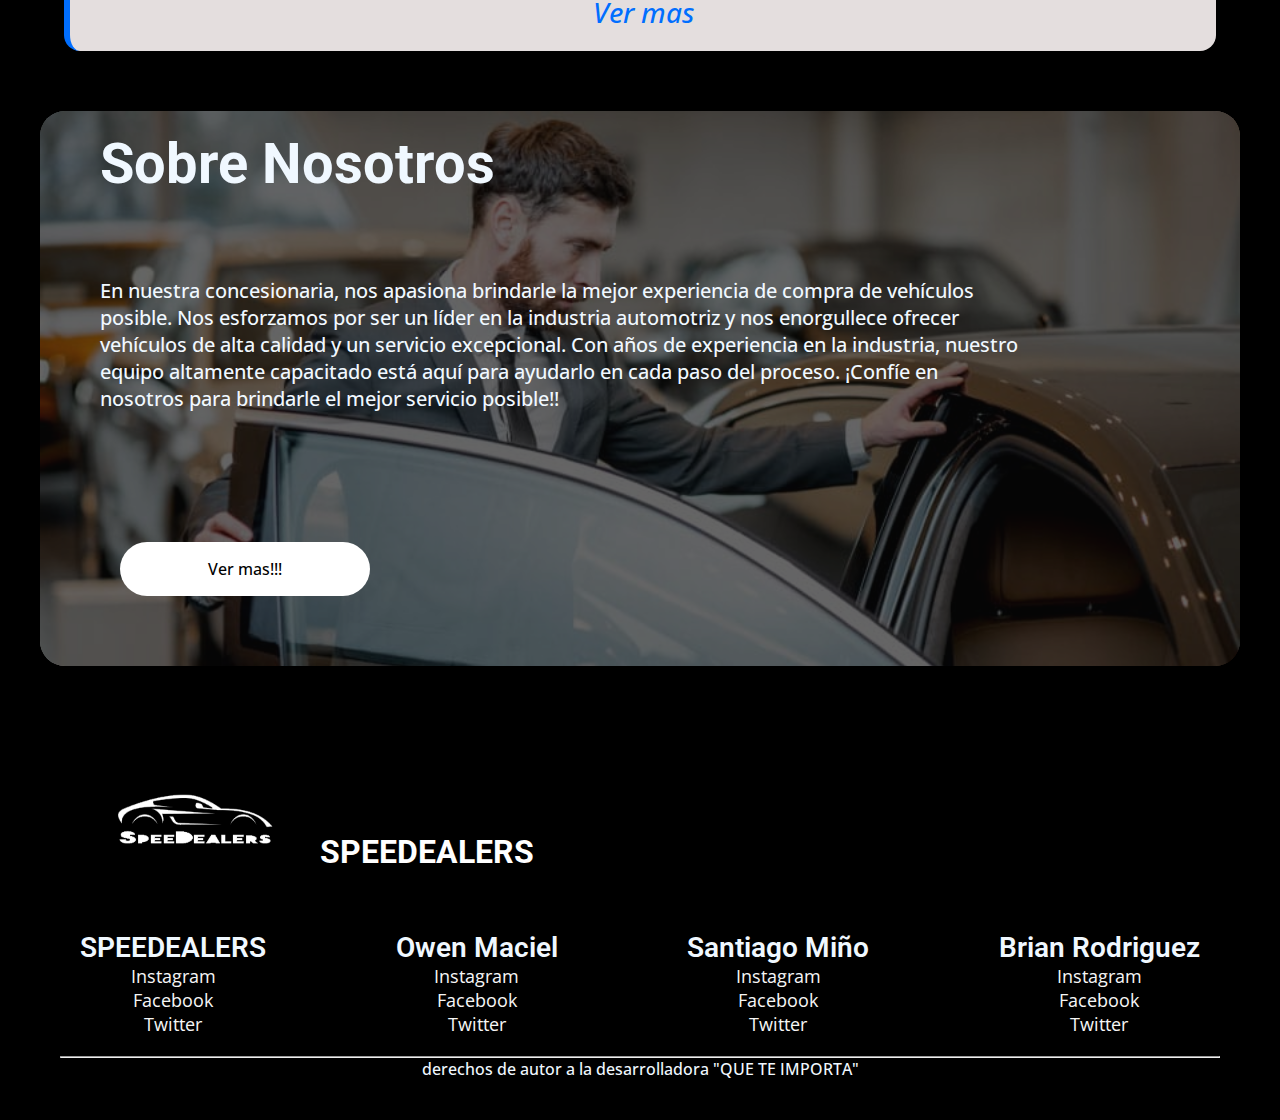
==== commit ae81d7e3: "borre todos los favicones" ====
--- a/index.html
+++ b/index.html
@@ -838,7 +838,7 @@
               <h2 class="text-start">Sobre Nosotros</h2>
               <div class="detalles__text">
                 <p>
-                  En nuestra concesionaria, nos apasiona brindarle la mejor experiencia de compra de vehículos posible. Nos esforzamos por ser un líder en la industria automotriz y nos enorgullece ofrecer vehículos de alta calidad y un servicio excepcional. Con años de experiencia en la industria, nuestro equipo altamente capacitado está aquí para ayudarlo en cada paso del proceso. ¡Confíe en nosotros para brindarle el mejor servicio posible!
+                  En nuestra concesionaria, nos apasiona brindarle la mejor experiencia de compra de vehículos posible. Nos esforzamos por ser un líder en la industria automotriz y nos enorgullece ofrecer vehículos de alta calidad y un servicio excepcional. Con años de experiencia en la industria, nuestro equipo altamente capacitado está aquí para ayudarlo en cada paso del proceso. ¡Confíe en nosotros para brindarle el mejor servicio posible!!
                 </p>
               </div>
               <div class="detalles__btn">
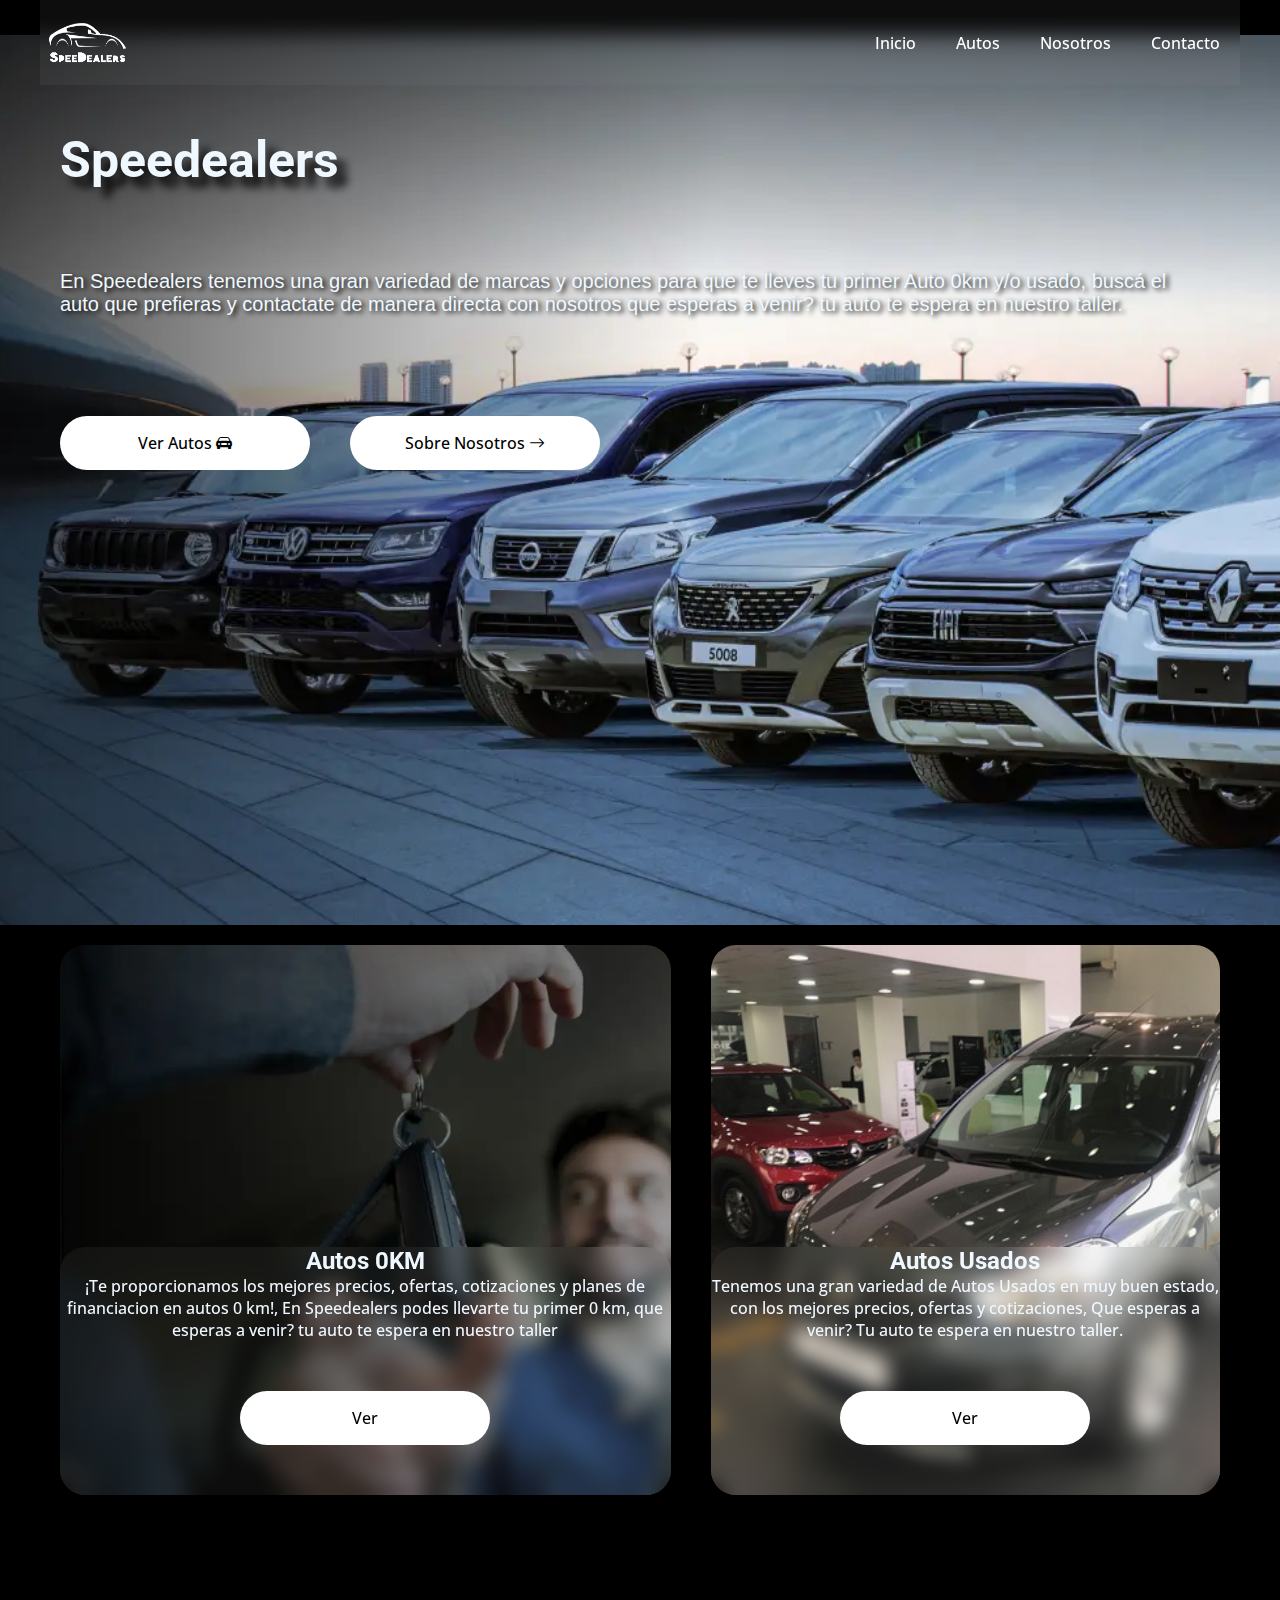
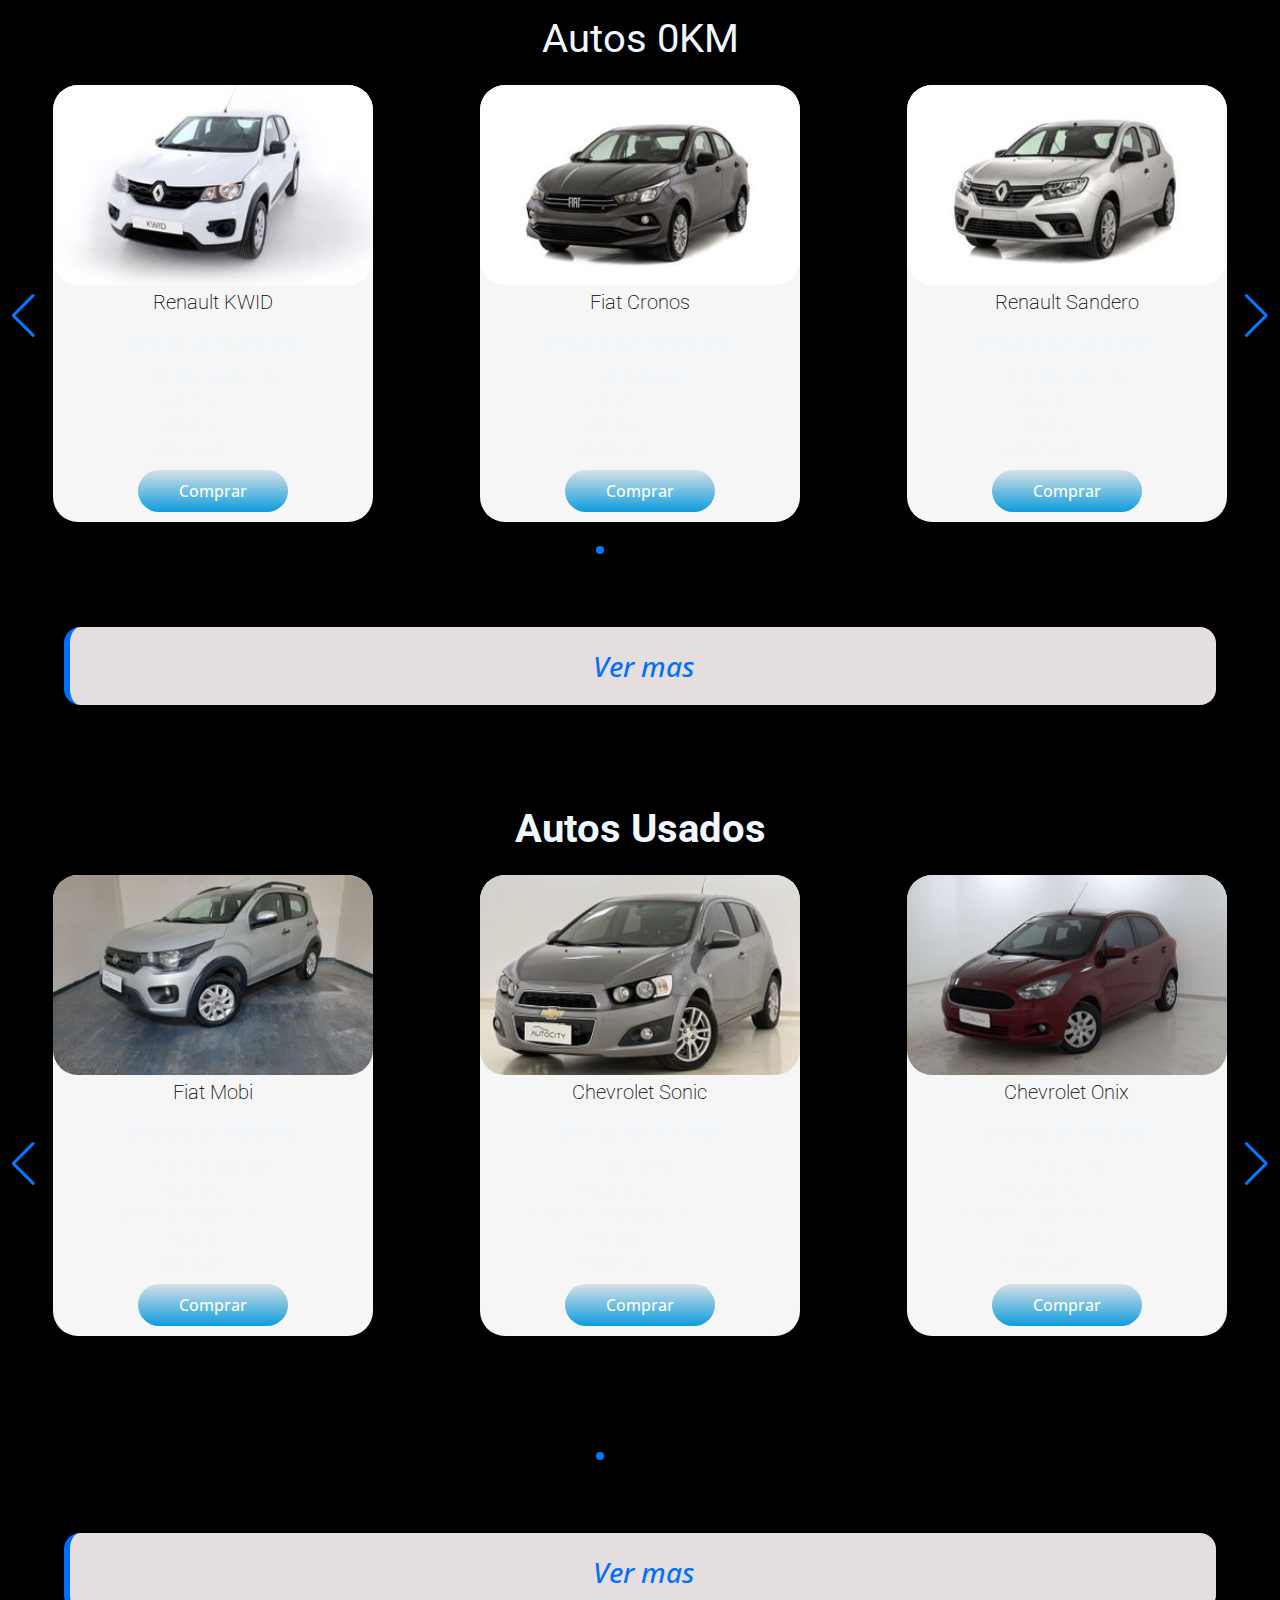
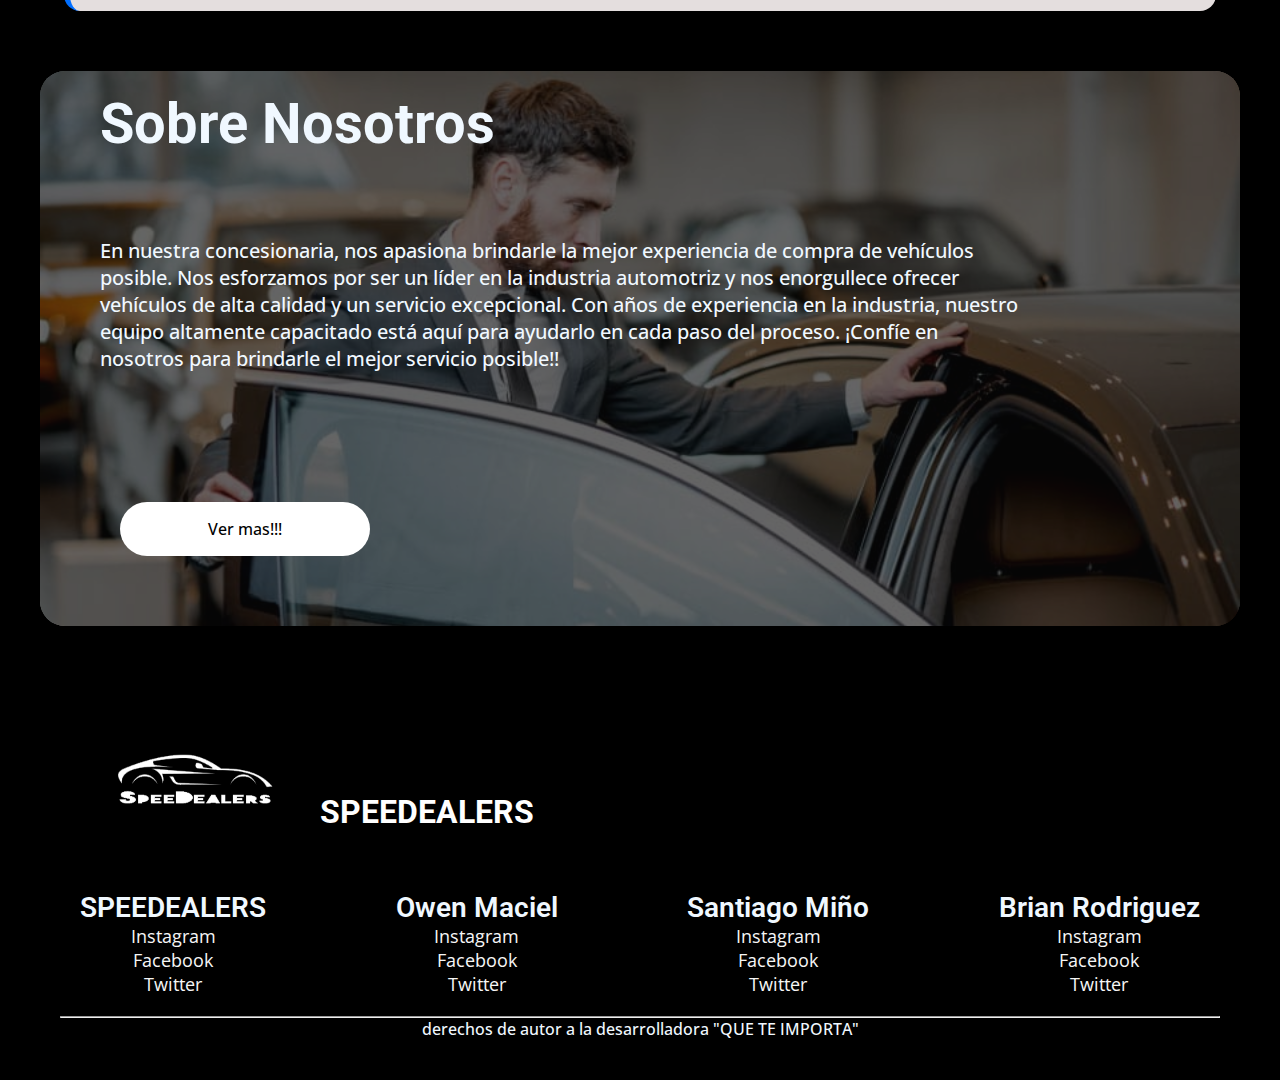
==== commit e9702e40: "centrando los li del los autos" ====
--- a/index.html
+++ b/index.html
@@ -581,7 +581,7 @@
                 <div class="card__contenido">
                   <h2>Chevrolet Sonic</h2>
                   <span>Precio: $3.250.000</span>
-                  <p class="text-content-center"> 1.6 Ltz Mt </p>
+                  <p  > 1.6 Ltz Mt </p>
                   <ul>
                     <li>⦁ Usados</li>
                     <li>⦁ 2013 | 102.000 km</li>
@@ -603,7 +603,7 @@
                 <div class="card__contenido">
                   <h2>Chevrolet Onix</h2>
                   <span>Precio: $7.850.000</span>
-                  <p class="text-content-center"> 1.4 Lt L16 </p>
+                  <p  > 1.4 Lt L16 </p>
                   <ul>
                     <li>⦁ Usados</li>
                     <li>⦁ 2019 | 36.131 km</li>
@@ -625,7 +625,7 @@
                 <div class="card__contenido">
                   <h2>Fiat Mobi</h2>
                   <span>Precio: $6.650.000</span>
-                  <p class="text-content-center"> 1.0 Fire Like L23 </p>
+                  <p  > 1.0 Fire Like L23 </p>
                   <ul>
                     <li>⦁ Usados</li>
                     <li>⦁ 2018 | 21.021 km</li>
@@ -646,7 +646,7 @@
                 <div class="card__contenido">
                   <h2>Volkswagen Up!</h2>
                   <span>Precio: $3.650.000</span>
-                  <p class="text-content-center"> Highline 3p L14 </p>
+                  <p  > Highline 3p L14 </p>
                   <ul>
                     <li>⦁ Usados</li>
                     <li>⦁ 2014 | 86.500 km</li>
@@ -667,7 +667,7 @@
                 <div class="card__contenido">
                   <h2>Ford Eco-Sport</h2>
                   <span>Precio: $2.150.000</span>
-                  <p class="text-content-center"> 1.6 Xl Plus Mp3 4x2 </p>
+                  <p  > 1.6 Xl Plus Mp3 4x2 </p>
                   <ul>
                     <li>⦁ Usados</li>
                     <li>⦁ 2014 | 195.000 km</li>
@@ -715,7 +715,7 @@
                   <div class="card__contenido">
                     <h2>Ford Falcon</h2>
                     <span>Precio: $3.150.000</span>
-                    <p class="text-content-center"> De lujo 3.0 </p>
+                    <p  > De lujo 3.0 </p>
                     <ul>
                       <li>⦁ Usados</li>
                       <li>⦁ 1985 | 116.000 km</li>
@@ -733,7 +733,7 @@
                   <div class="card__contenido">
                     <h2>Ferrari 488</h2>
                     <span>Precio: $245.000.000</span>
-                    <p class="text-content-center"> Gtb </p>
+                    <p  > Gtb </p>
                     <ul>
                       <li>⦁ Usados</li>
                       <li>⦁ 2018 | 1111 km</li>
@@ -751,7 +751,7 @@
                   <div class="card__contenido">
                     <h2>Fiat Siena</h2>
                     <span>Precio: $3.000.000</span>
-                    <p class="text-content-center"> 1.4 El 85cv </p>
+                    <p  > 1.4 El 85cv </p>
                     <ul>
                       <li>⦁ Usados</li>
                       <li>⦁ 2017 | 62.000 km</li>
@@ -769,7 +769,7 @@
                   <div class="card__contenido">
                     <h2>Hyundai Tucson</h2>
                     <span>Precio: $2.000.000</span>
-                    <p class="text-content-center"> 2.0 | Premium </p>
+                    <p  > 2.0 | Premium </p>
                     <ul>
                       <li>⦁ Usados</li>
                       <li>⦁ 2017 | 115.500 km</li>
@@ -787,7 +787,7 @@
                   <div class="card__contenido">
                     <h2>Mercedes-Benz C</h2>
                     <span>Precio: $30.000.000</span>
-                    <p class="text-content-center"> 1.8 C250 Avant Edition B.eff At Ll17 </p>
+                    <p  > 1.8 C250 Avant Edition B.eff At Ll17 </p>
                     <ul>
                       <li>⦁ Usados</li>
                       <li>⦁ 2014 | 68.000 km</li>
@@ -805,7 +805,7 @@
                   <div class="card__contenido">
                     <h2>Chevrolet Classic</h2>
                     <span>Precio: $6.000.000</span>
-                    <p class="text-content-center"> 1.4 Ls Abs Airbag </p>
+                    <p  > 1.4 Ls Abs Airbag </p>
                     <ul>
                       <li>⦁ Usados</li>
                       <li>⦁ 2016 | 73.000 km</li>
--- a/styles/style.css
+++ b/styles/style.css
@@ -321,8 +321,11 @@
 .card__contenido ul{
     font-size: 18px;
     width: 260px;
-    padding: 10px;
+    text-align: center;
     font-weight: 100;
+}
+.card__contenido ul li{
+    text-align: center;
     margin: auto;
 }
 
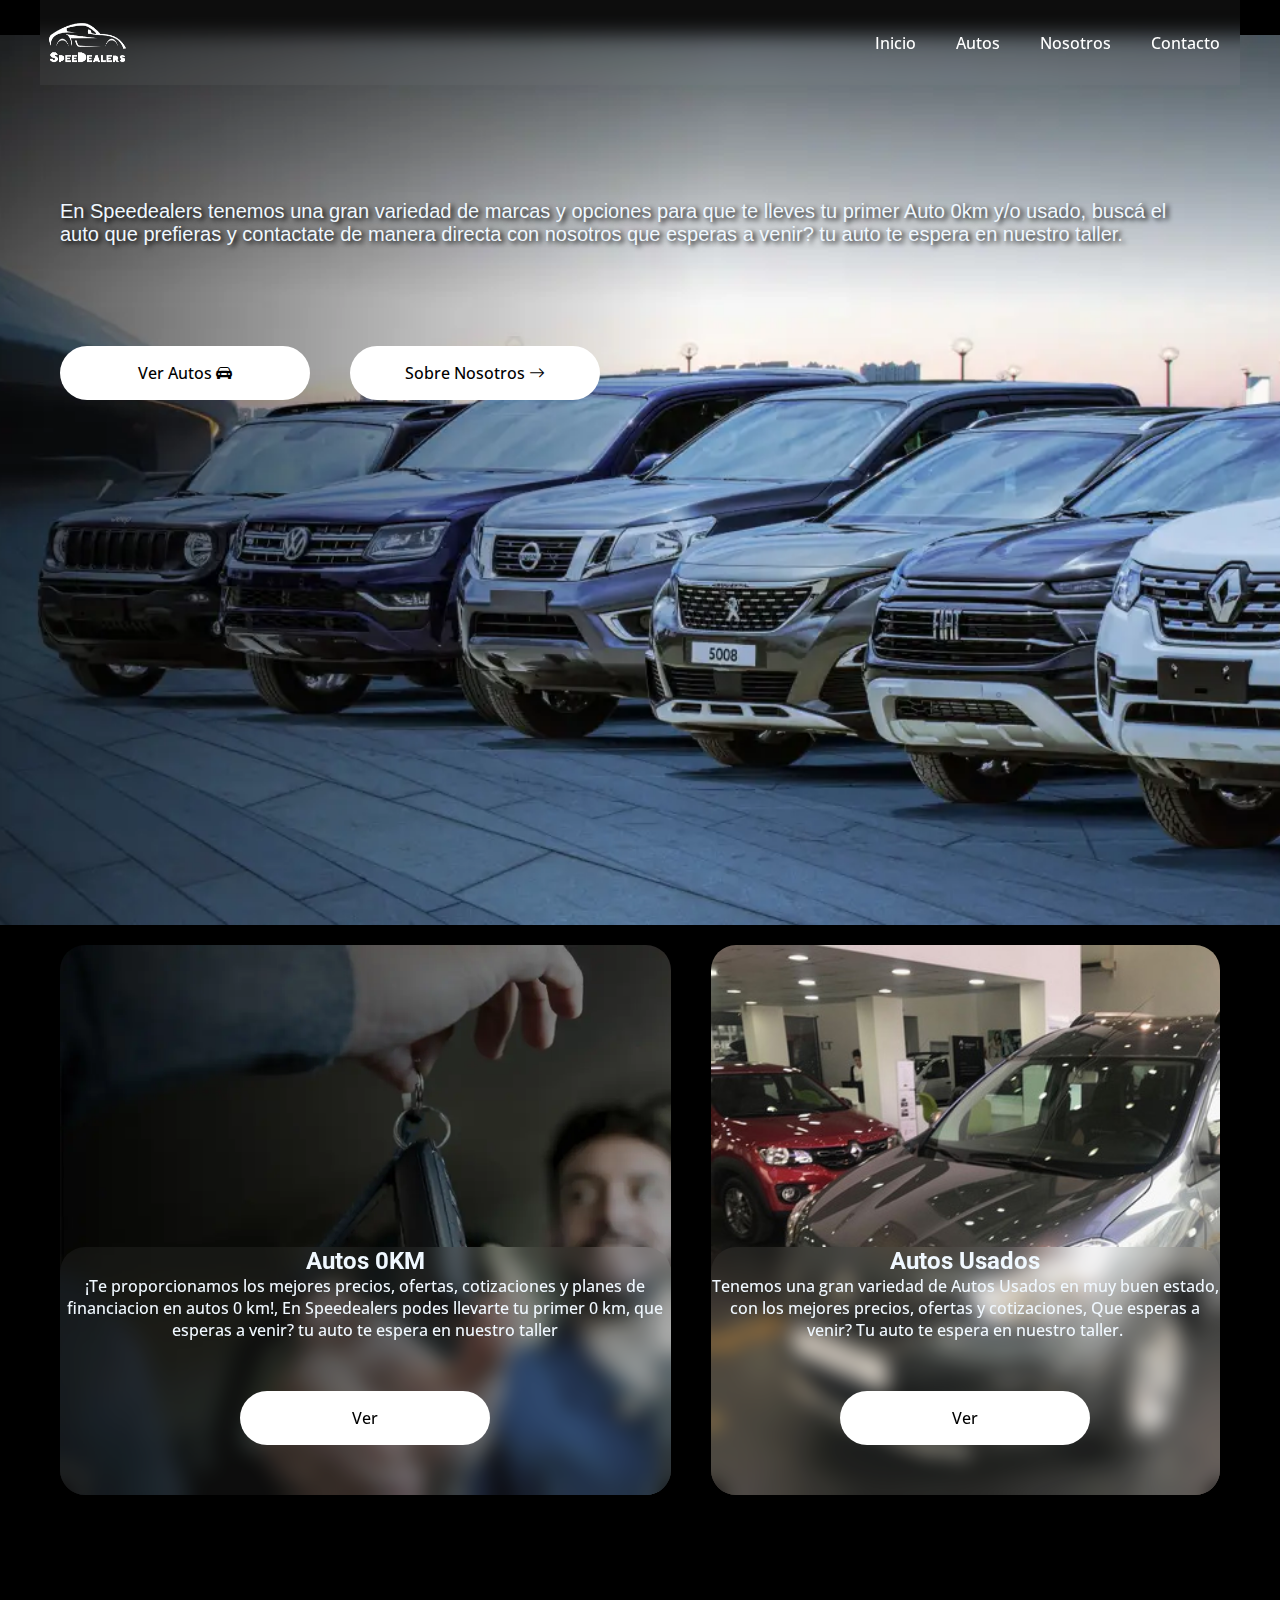
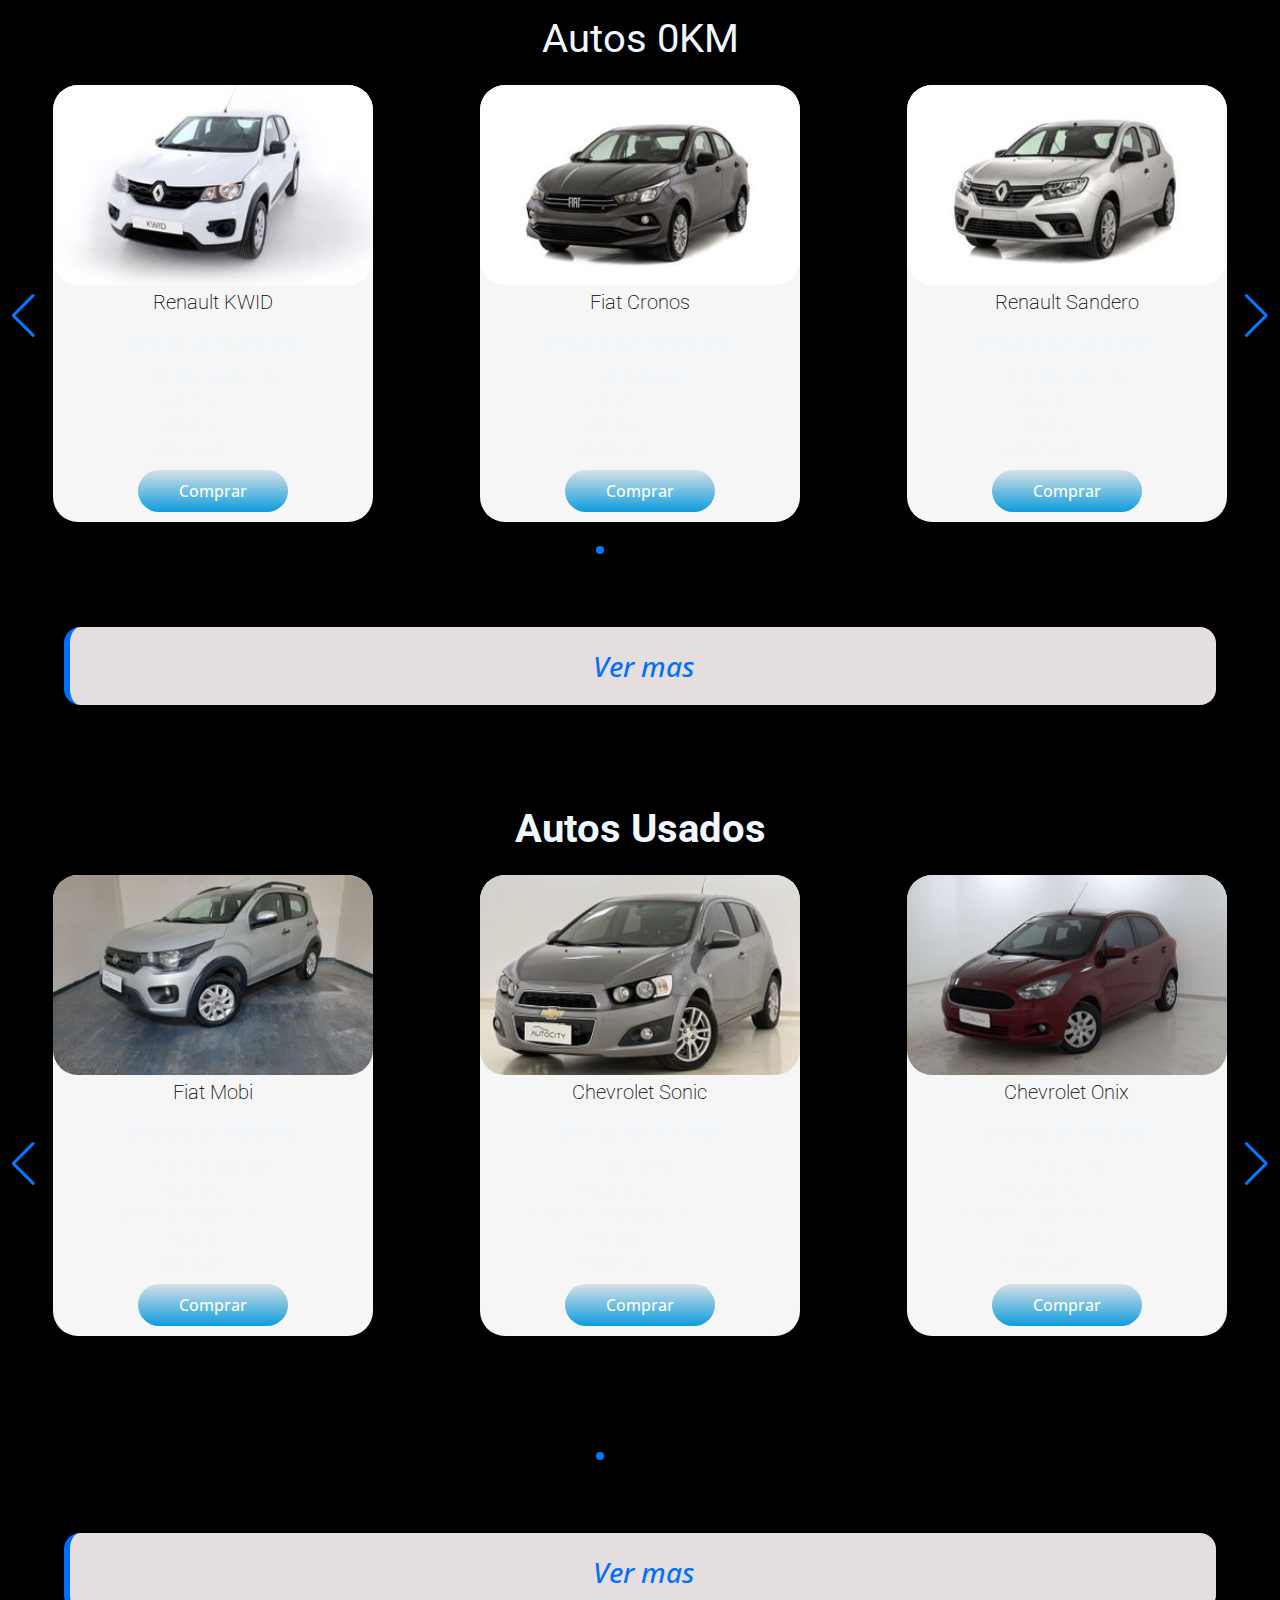
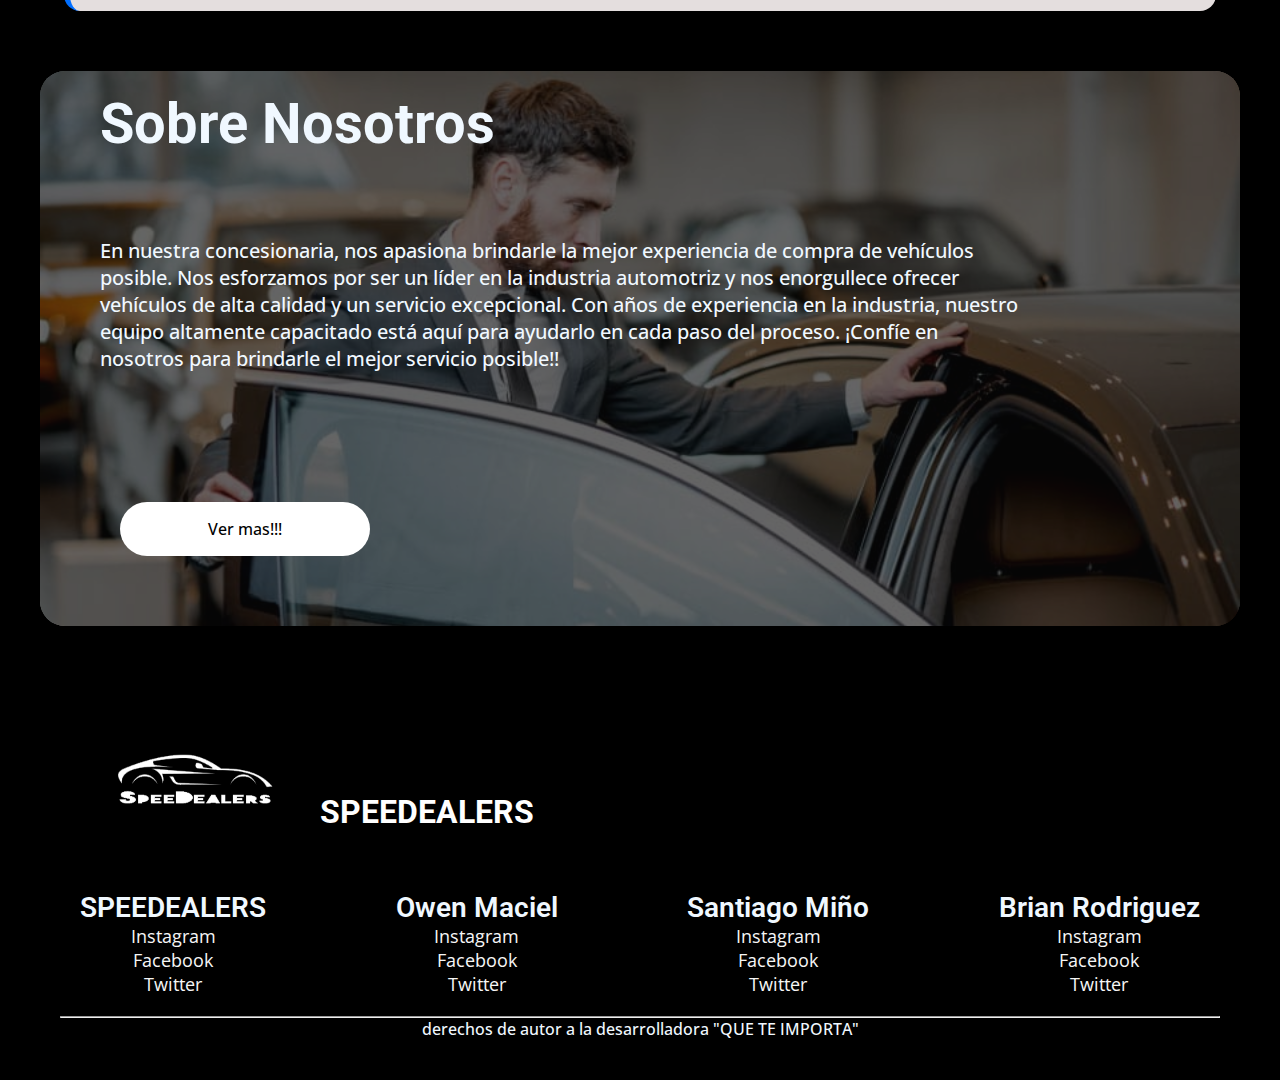
==== commit f3b8e044: "titulo" ====
--- a/index.html
+++ b/index.html
@@ -91,7 +91,7 @@
         <div class="container">
           <section class="inicio row">
             <div class="inicio__txt col-11">
-              <h1 class="col-md-9" >Speedealers</h1>
+              <h1 class="col-md-9" id="element"></h1>
               <p class="col-md-9 col-sm-5 ">
                 En Speedealers tenemos una gran variedad de marcas y opciones para que te lleves tu primer Auto 0km y/o usado, buscá el auto que prefieras y contactate de manera directa con nosotros que esperas a venir? tu auto te espera en nuestro taller.
               </p>
@@ -976,6 +976,8 @@
     </footer>
 
     <!-- __________________________ -->
+      <!-- typeit -->
+      <script src="https://unpkg.com/typeit@8.7.1/dist/index.umd.js"></script>
     <!-- javascript -->
     <script src="./script/script.js"></script>
 
--- a/styles/style.css
+++ b/styles/style.css
@@ -502,6 +502,7 @@
     bottom: 0%;
     left: 0%;
     background-color: rgb(0, 0, 0, 0.3);
+    /* background-color: #72a5be; */
     border-radius: 20px;
 }
 
@@ -619,7 +620,11 @@
         background: #011822d7;
         align-items: start;
         justify-content: start;
+        border-radius: 20px;
         z-index: 1000;
+    }
+    .items{
+        margin: 20px;
     }
     .nav__bar.active{
         display: flex;
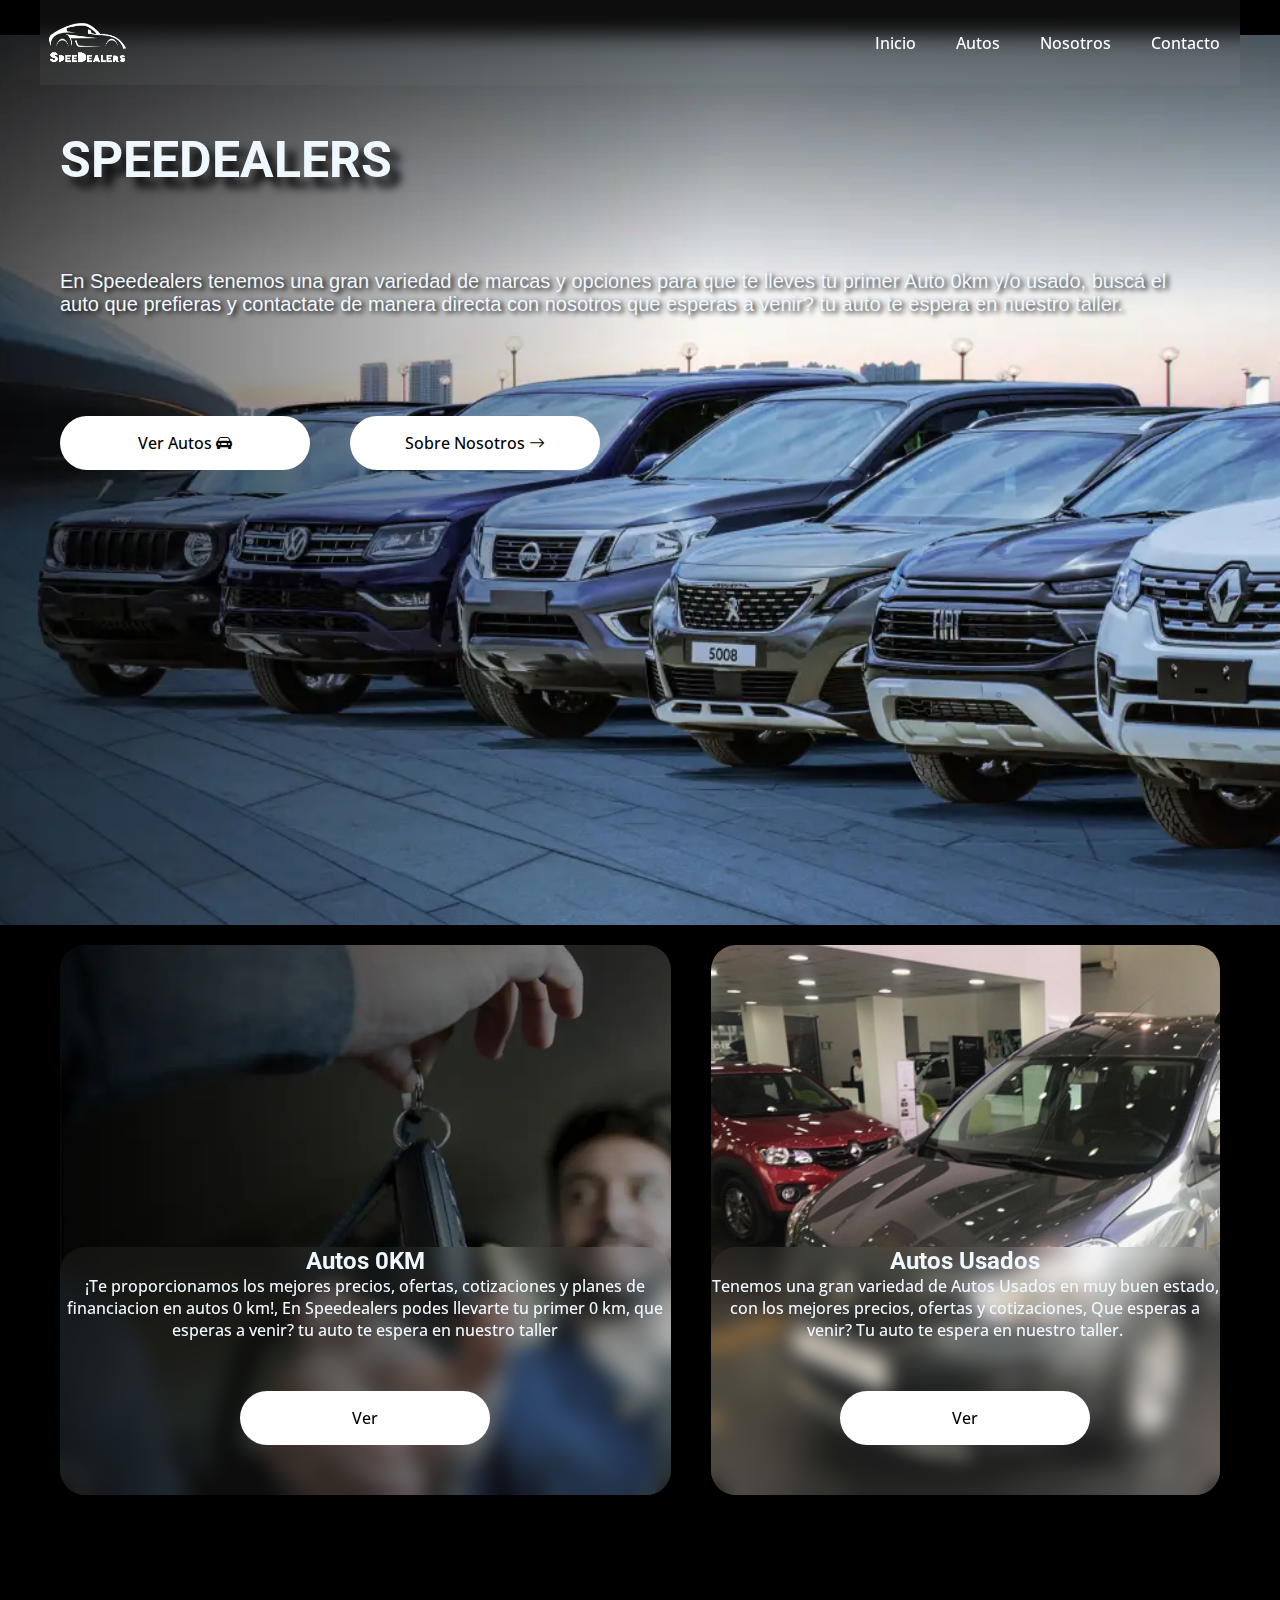
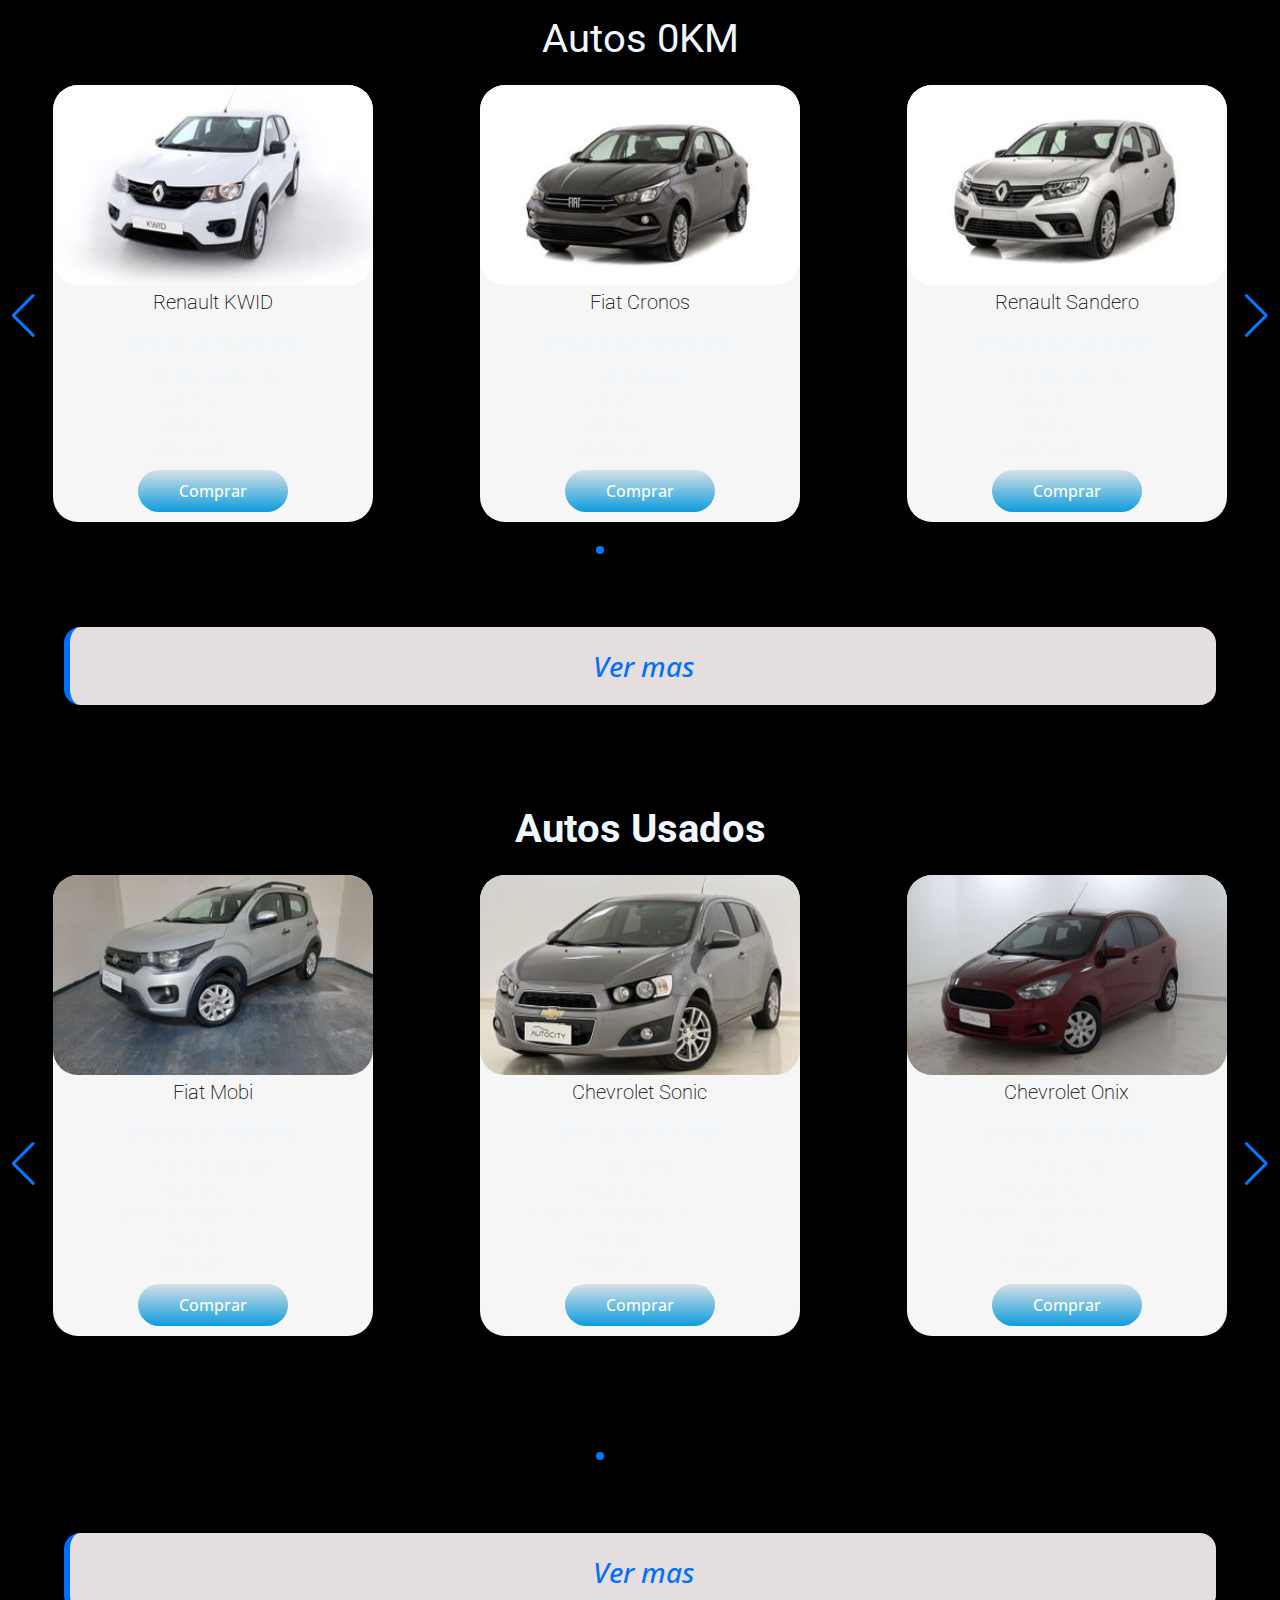
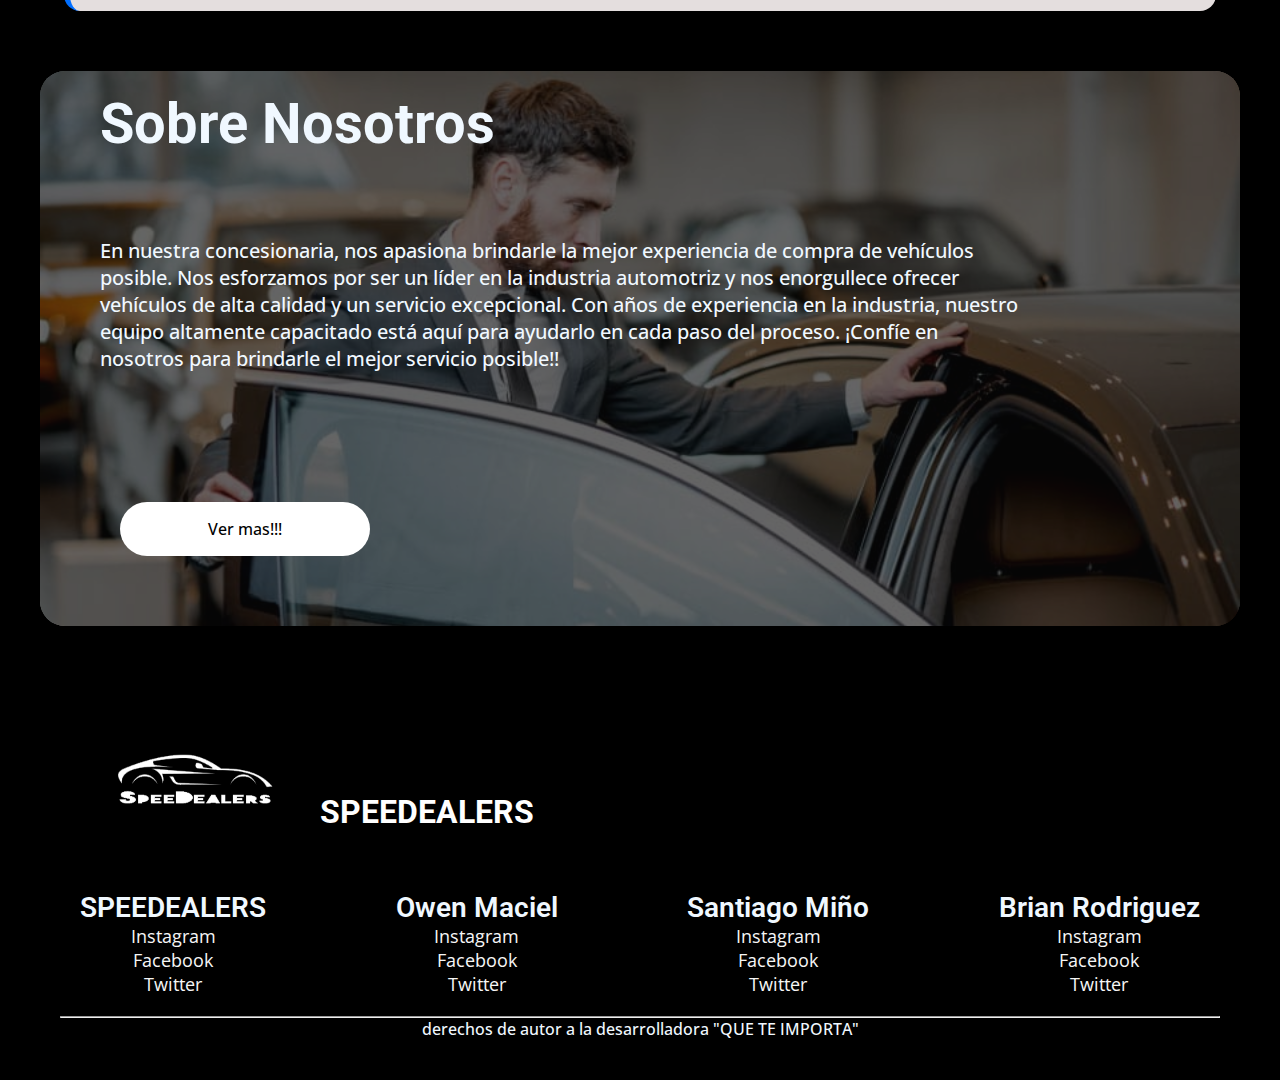
==== commit e1c4e8f8: "titulo" ====
--- a/index.html
+++ b/index.html
@@ -91,7 +91,7 @@
         <div class="container">
           <section class="inicio row">
             <div class="inicio__txt col-11">
-              <h1 class="col-md-9" id="element"></h1>
+              <h1 class="col-md-9" id="element">SPEEDEALERS</h1>
               <p class="col-md-9 col-sm-5 ">
                 En Speedealers tenemos una gran variedad de marcas y opciones para que te lleves tu primer Auto 0km y/o usado, buscá el auto que prefieras y contactate de manera directa con nosotros que esperas a venir? tu auto te espera en nuestro taller.
               </p>
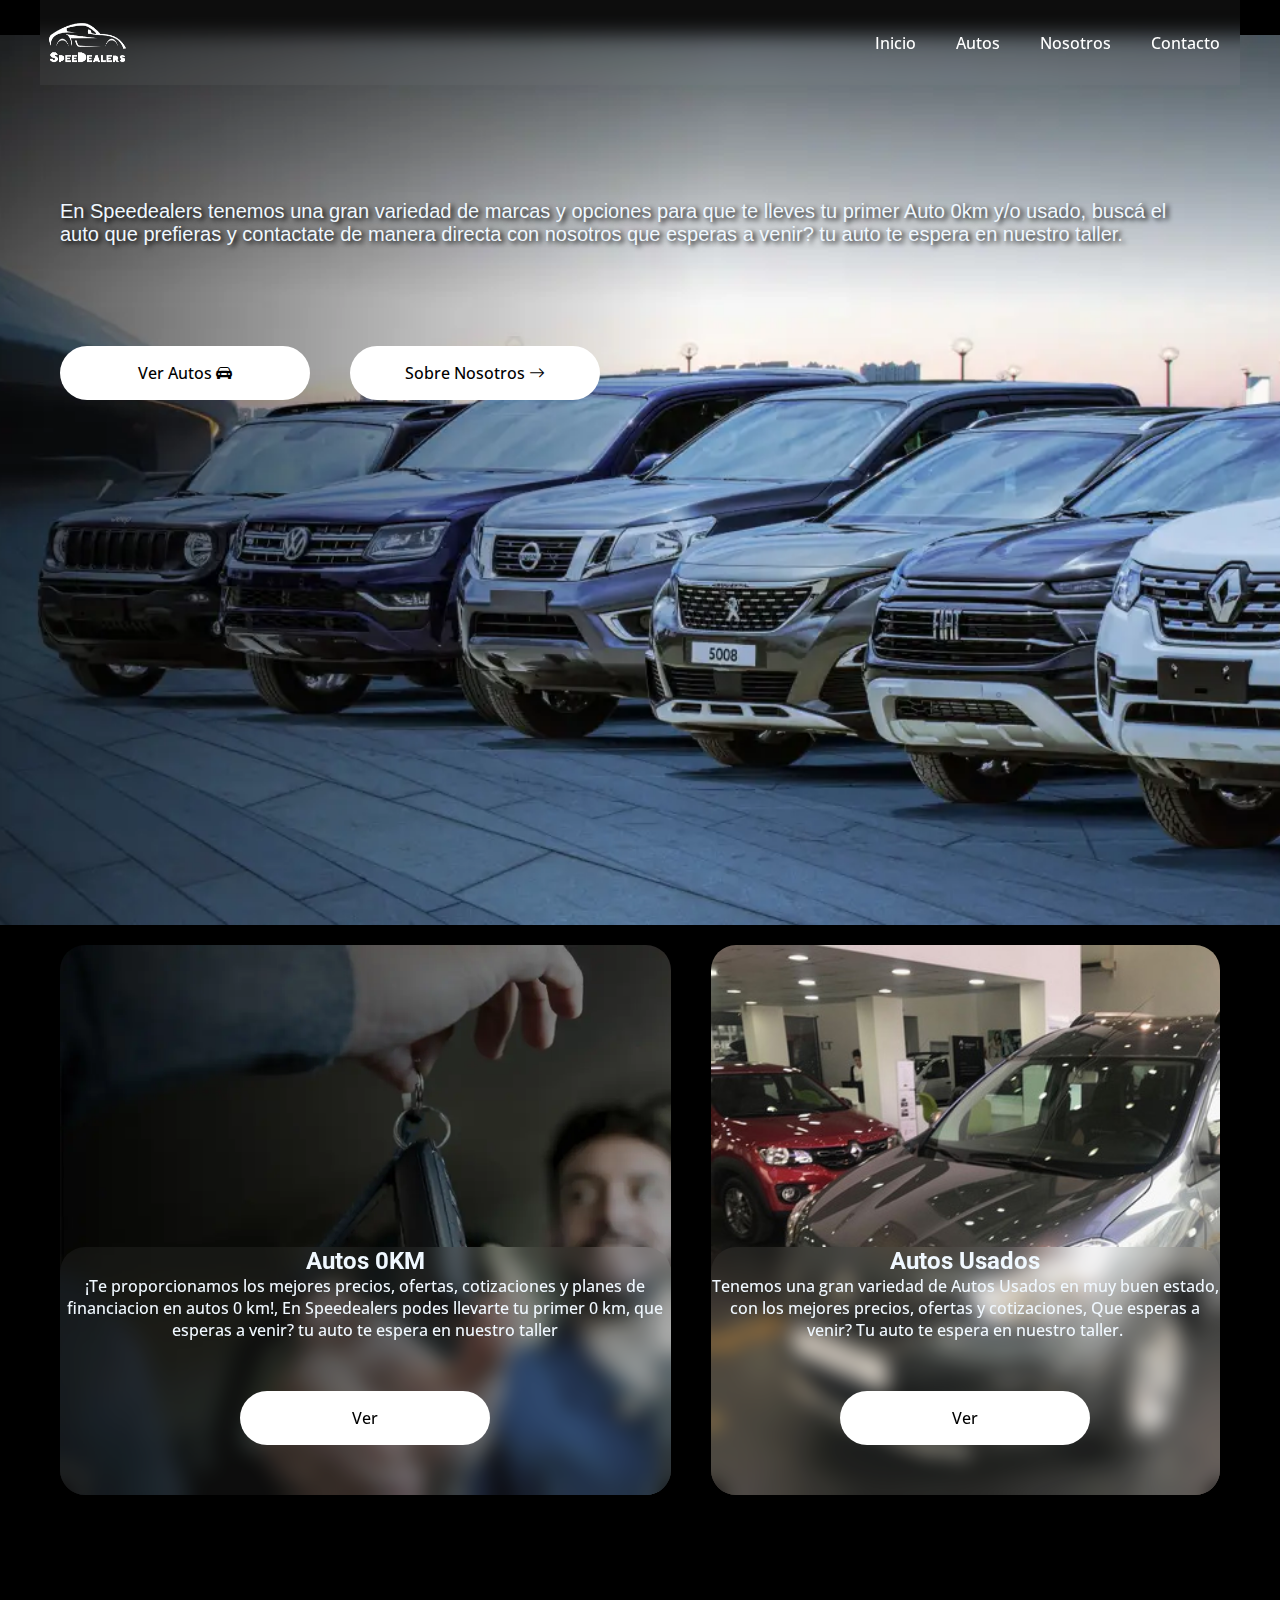
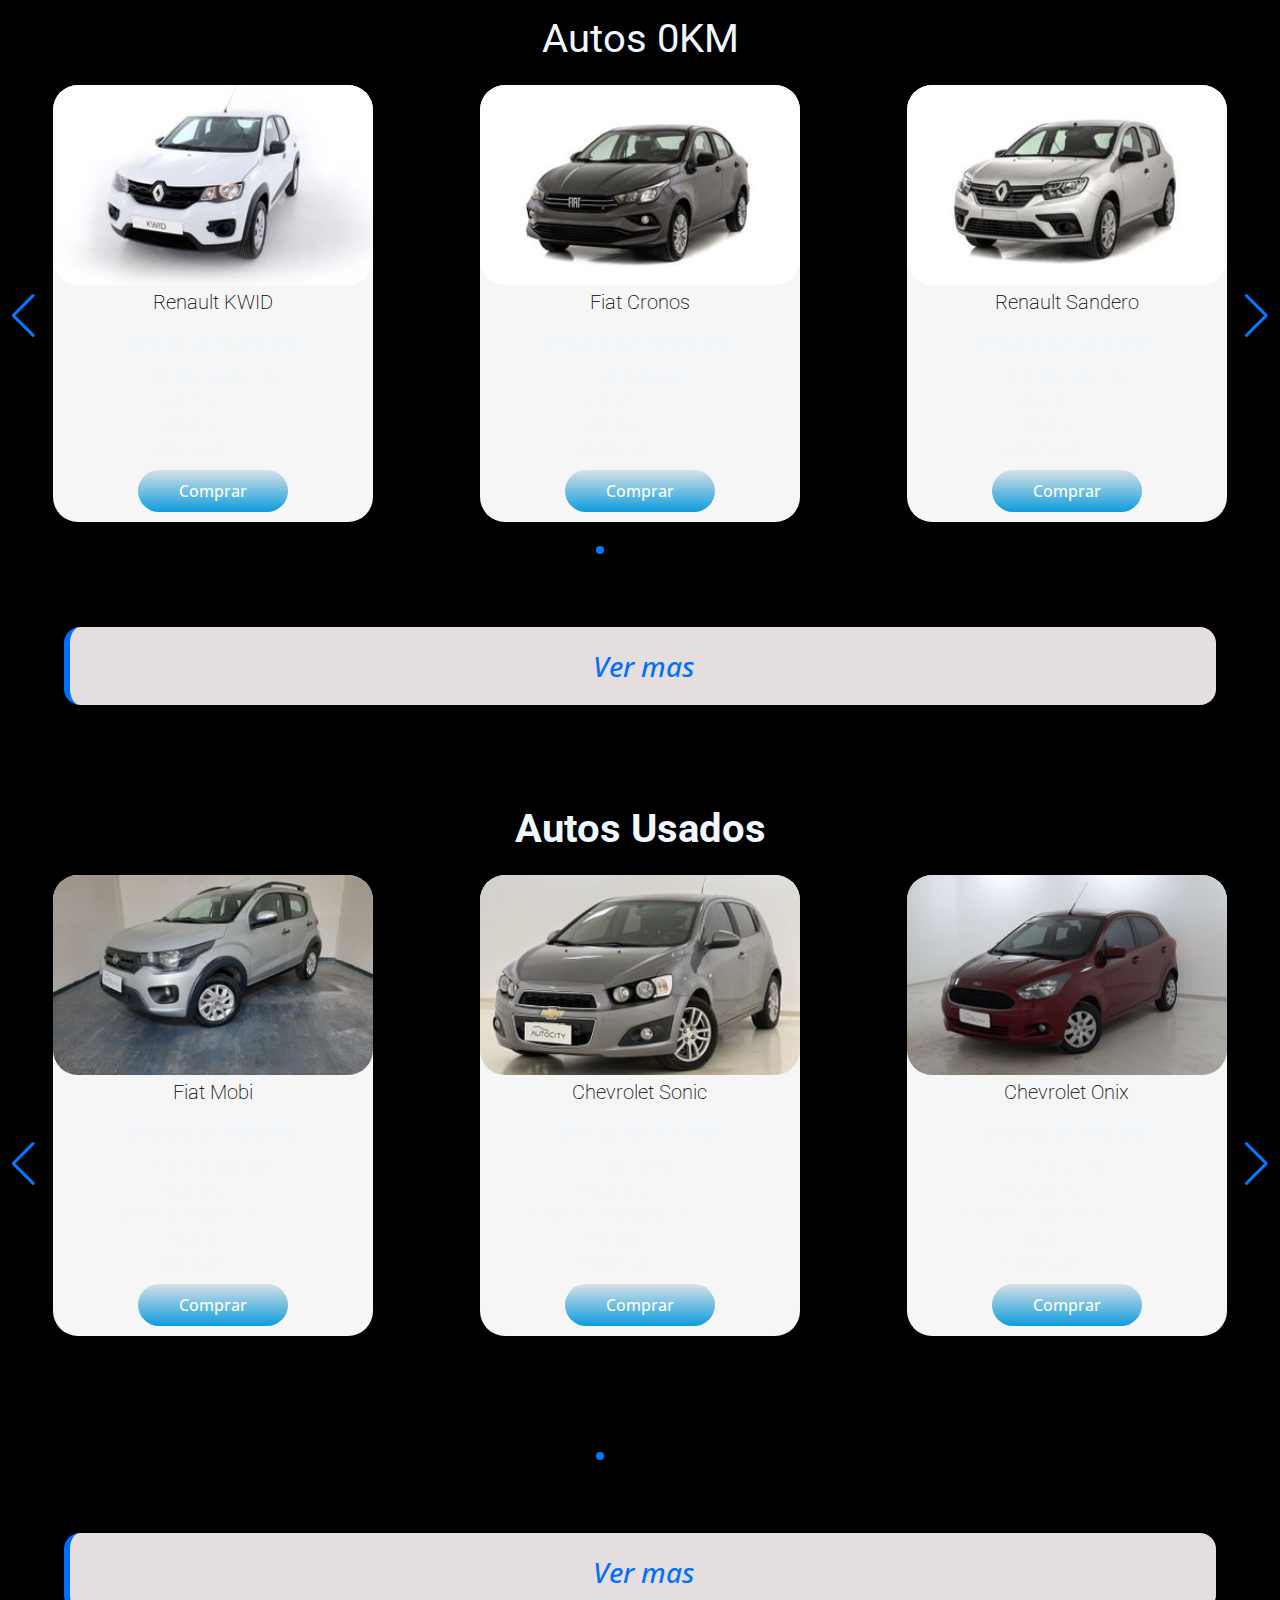
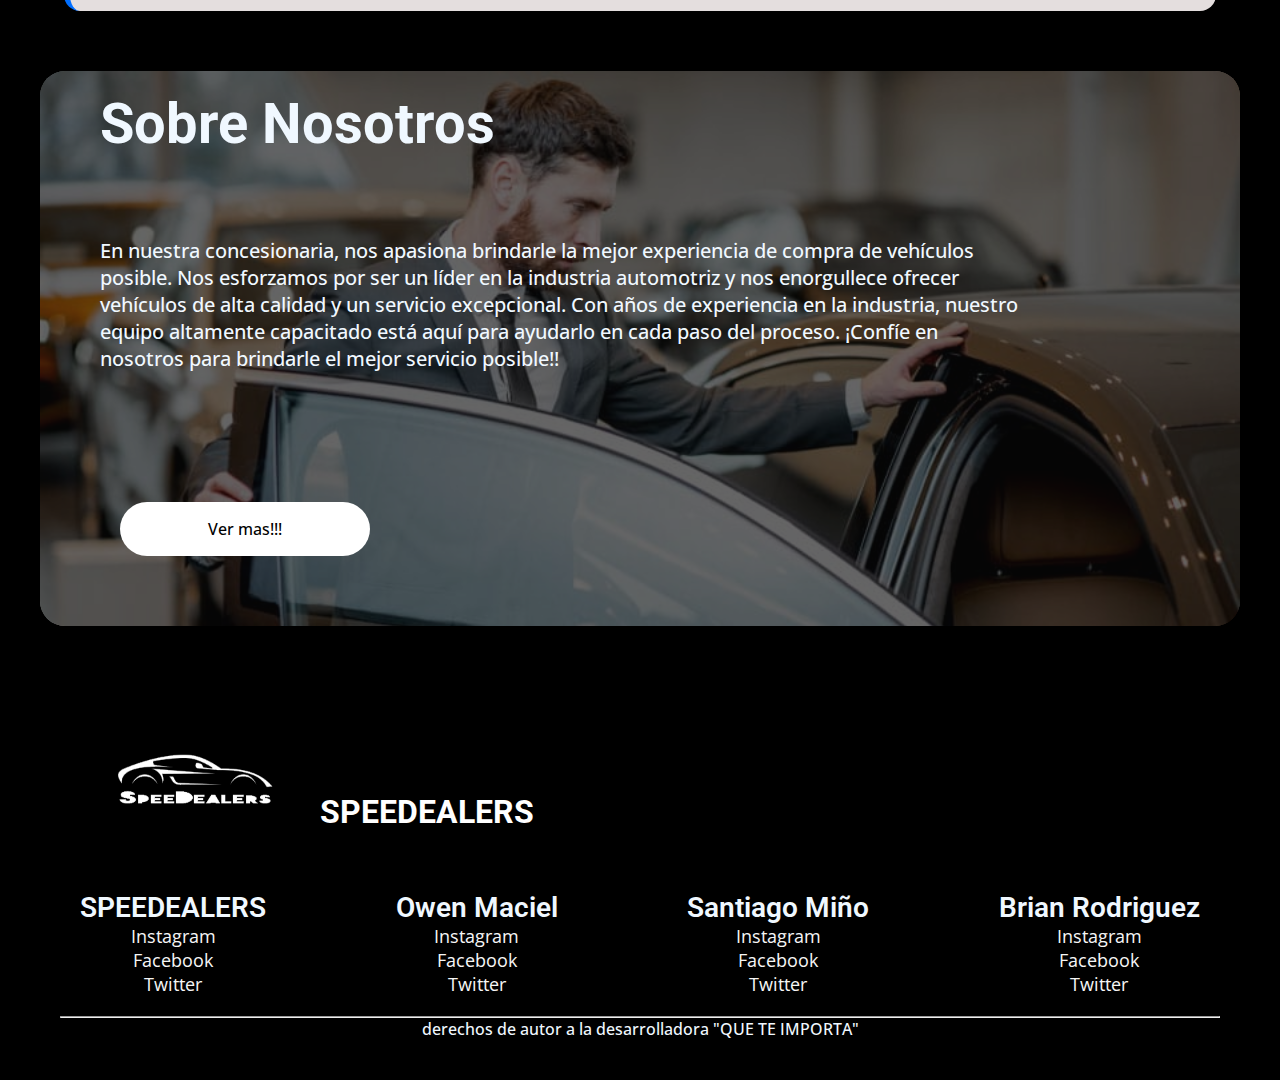
==== commit cccdbf2f: "se crea el pdf pero no se si el objeto" ====
--- a/index.html
+++ b/index.html
@@ -91,7 +91,7 @@
         <div class="container">
           <section class="inicio row">
             <div class="inicio__txt col-11">
-              <h1 class="col-md-9" id="element">SPEEDEALERS</h1>
+              <h1 class="col-md-9" id="element"></h1>
               <p class="col-md-9 col-sm-5 ">
                 En Speedealers tenemos una gran variedad de marcas y opciones para que te lleves tu primer Auto 0km y/o usado, buscá el auto que prefieras y contactate de manera directa con nosotros que esperas a venir? tu auto te espera en nuestro taller.
               </p>
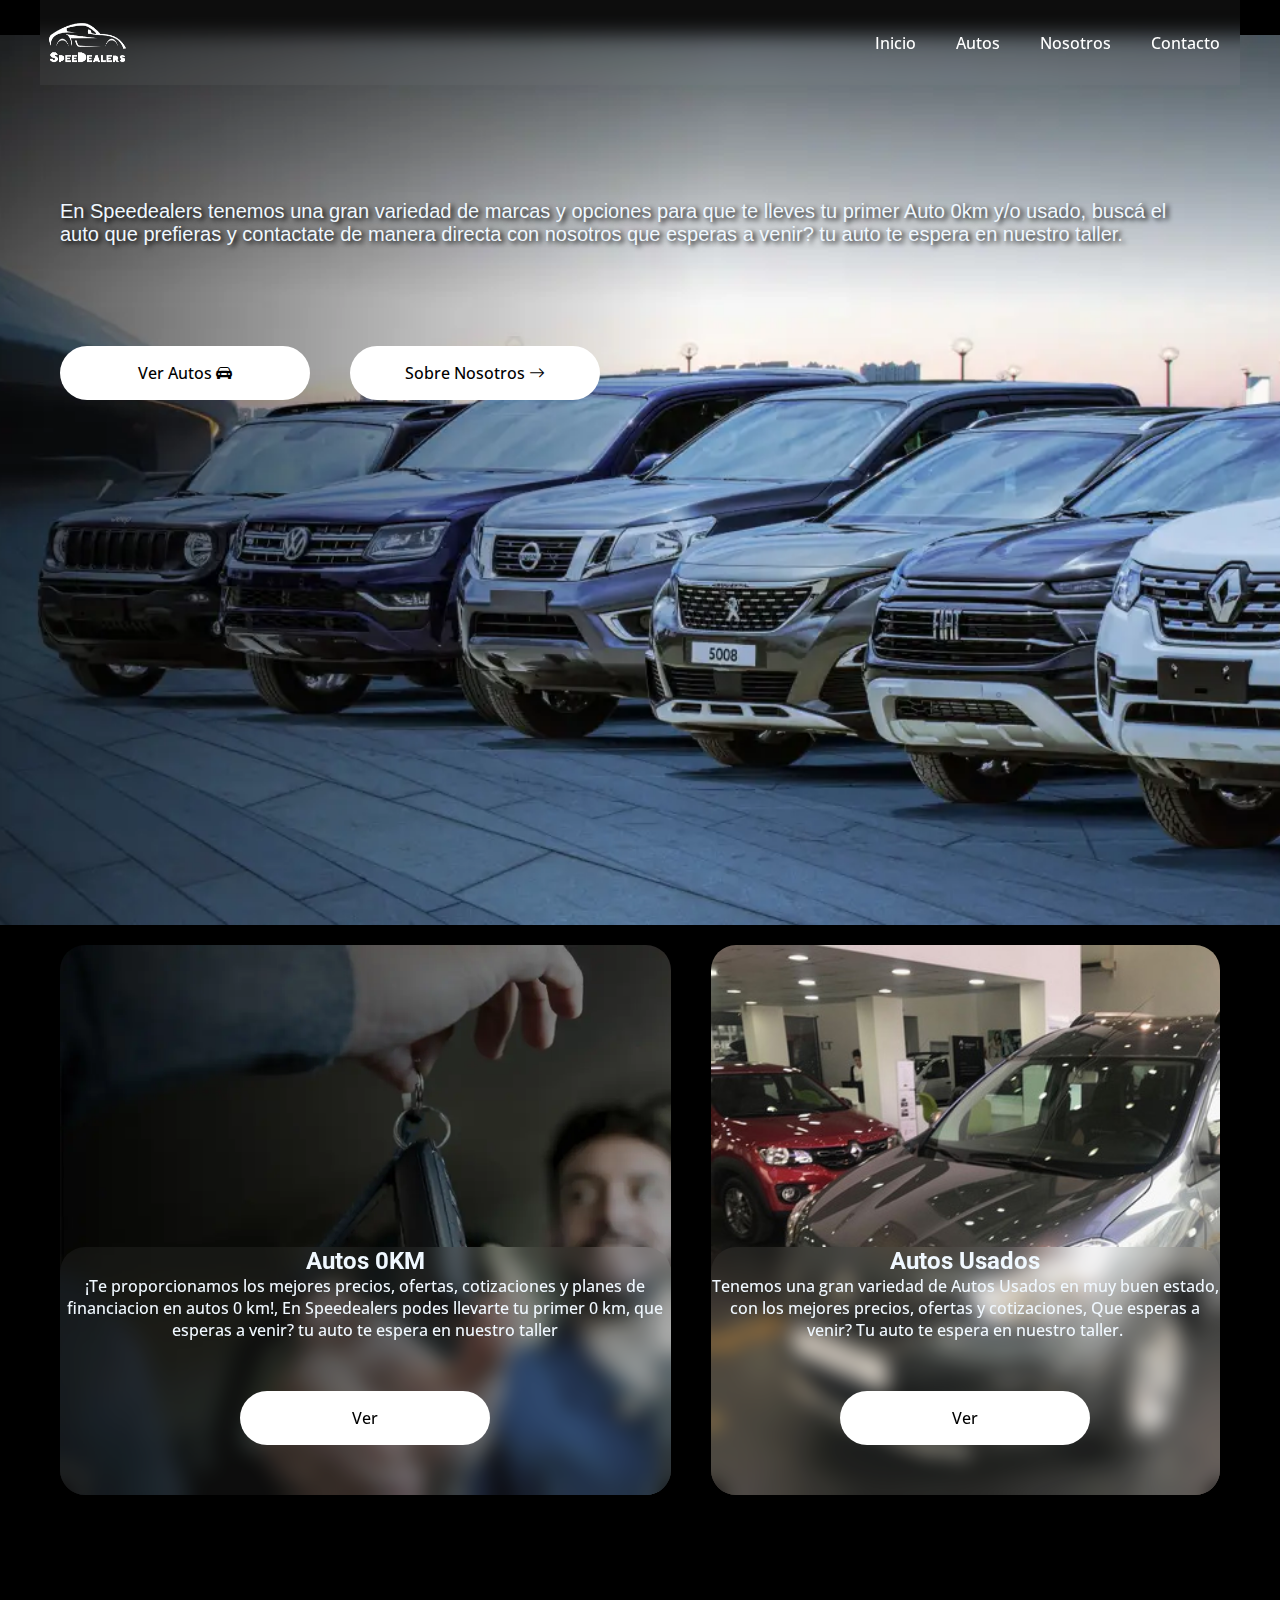
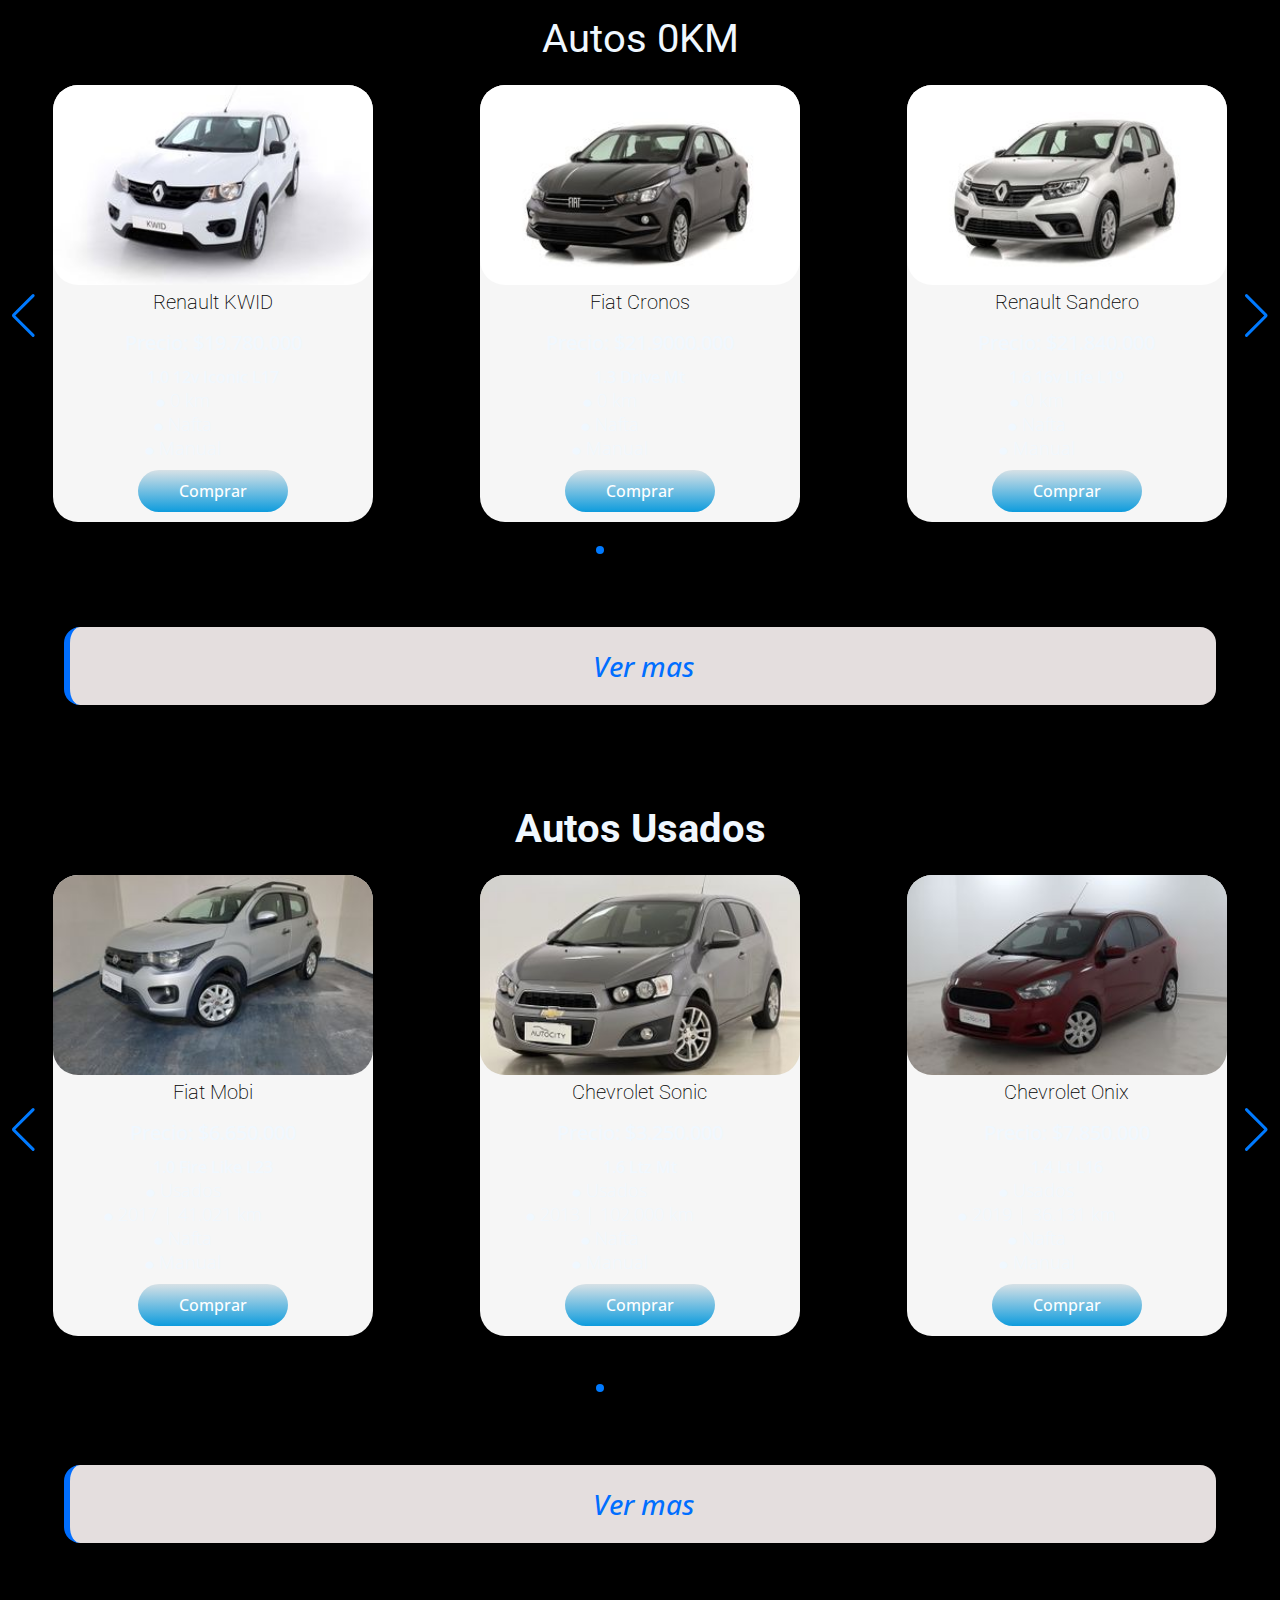
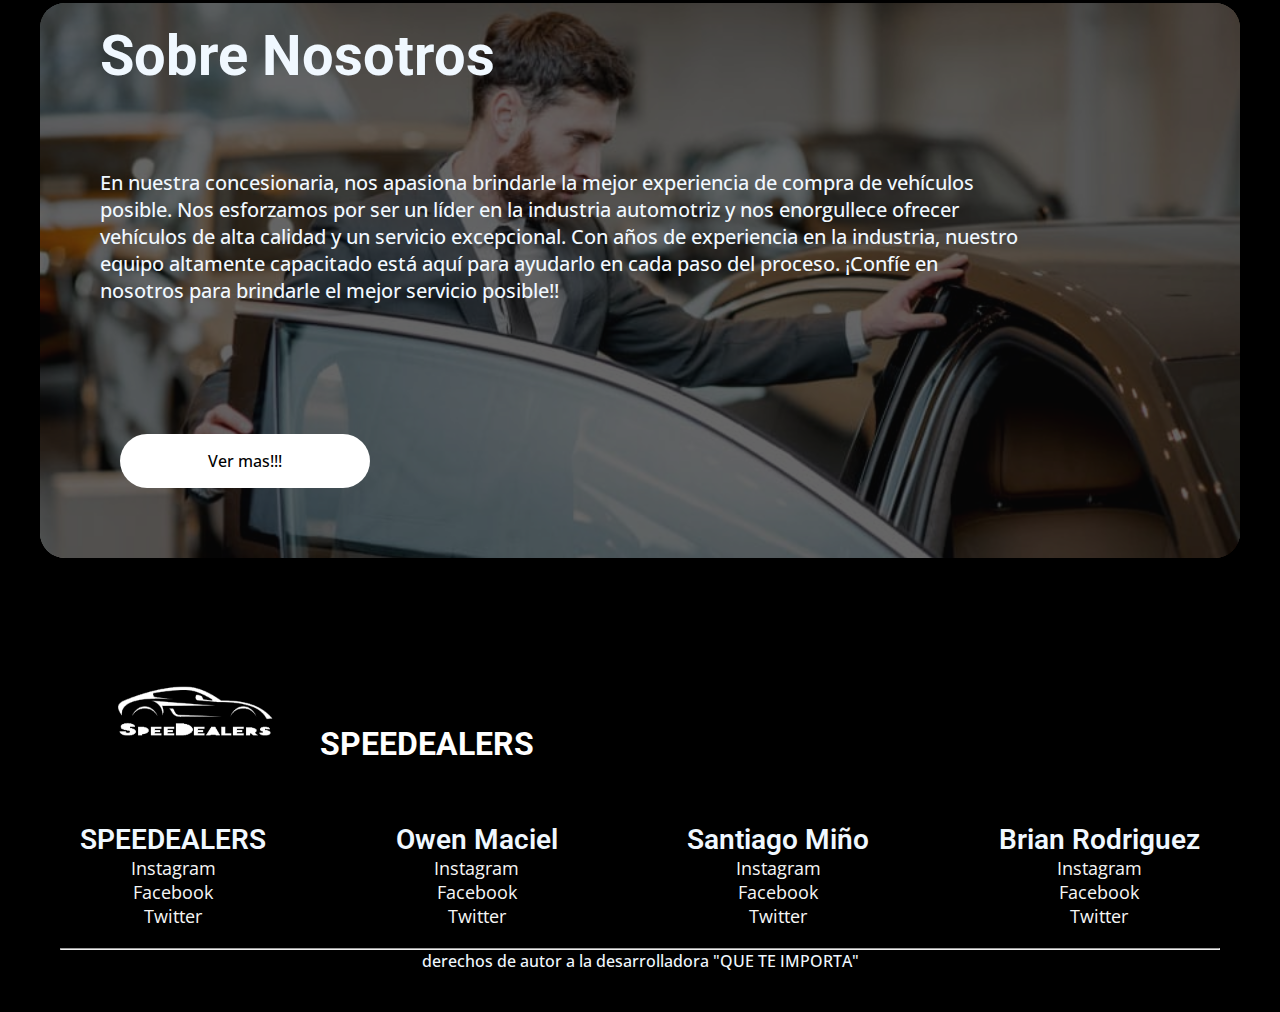
==== commit d243a8e4: "no recuerdo los cambios" ====
--- a/index.html
+++ b/index.html
@@ -653,7 +653,7 @@
                     <li>⦁	Nafta</li>
                     <li>⦁	Manual</li>
                   </ul>
-                    <a href="#" class="btn-1">Comprar</a>
+                    <a href="#" class="btn-card">Comprar</a>
                      
                   </div>
               </div>
